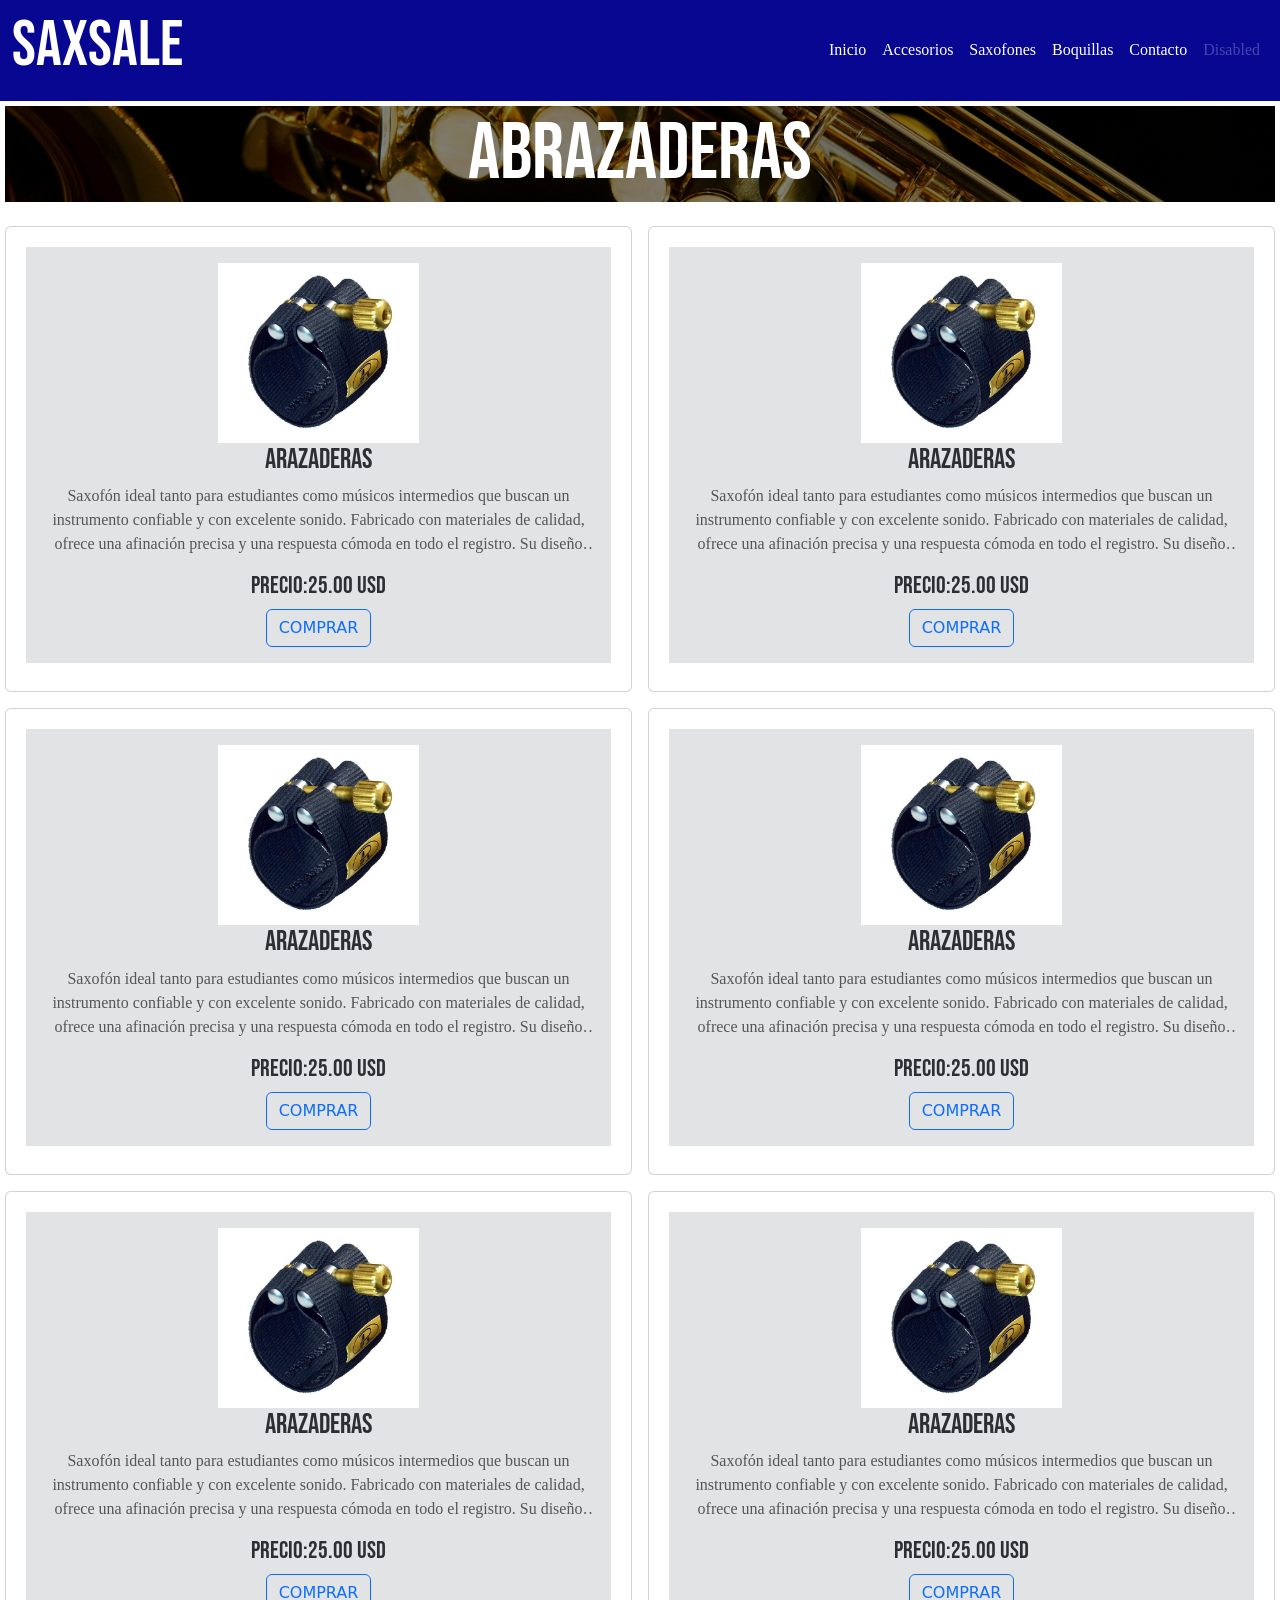
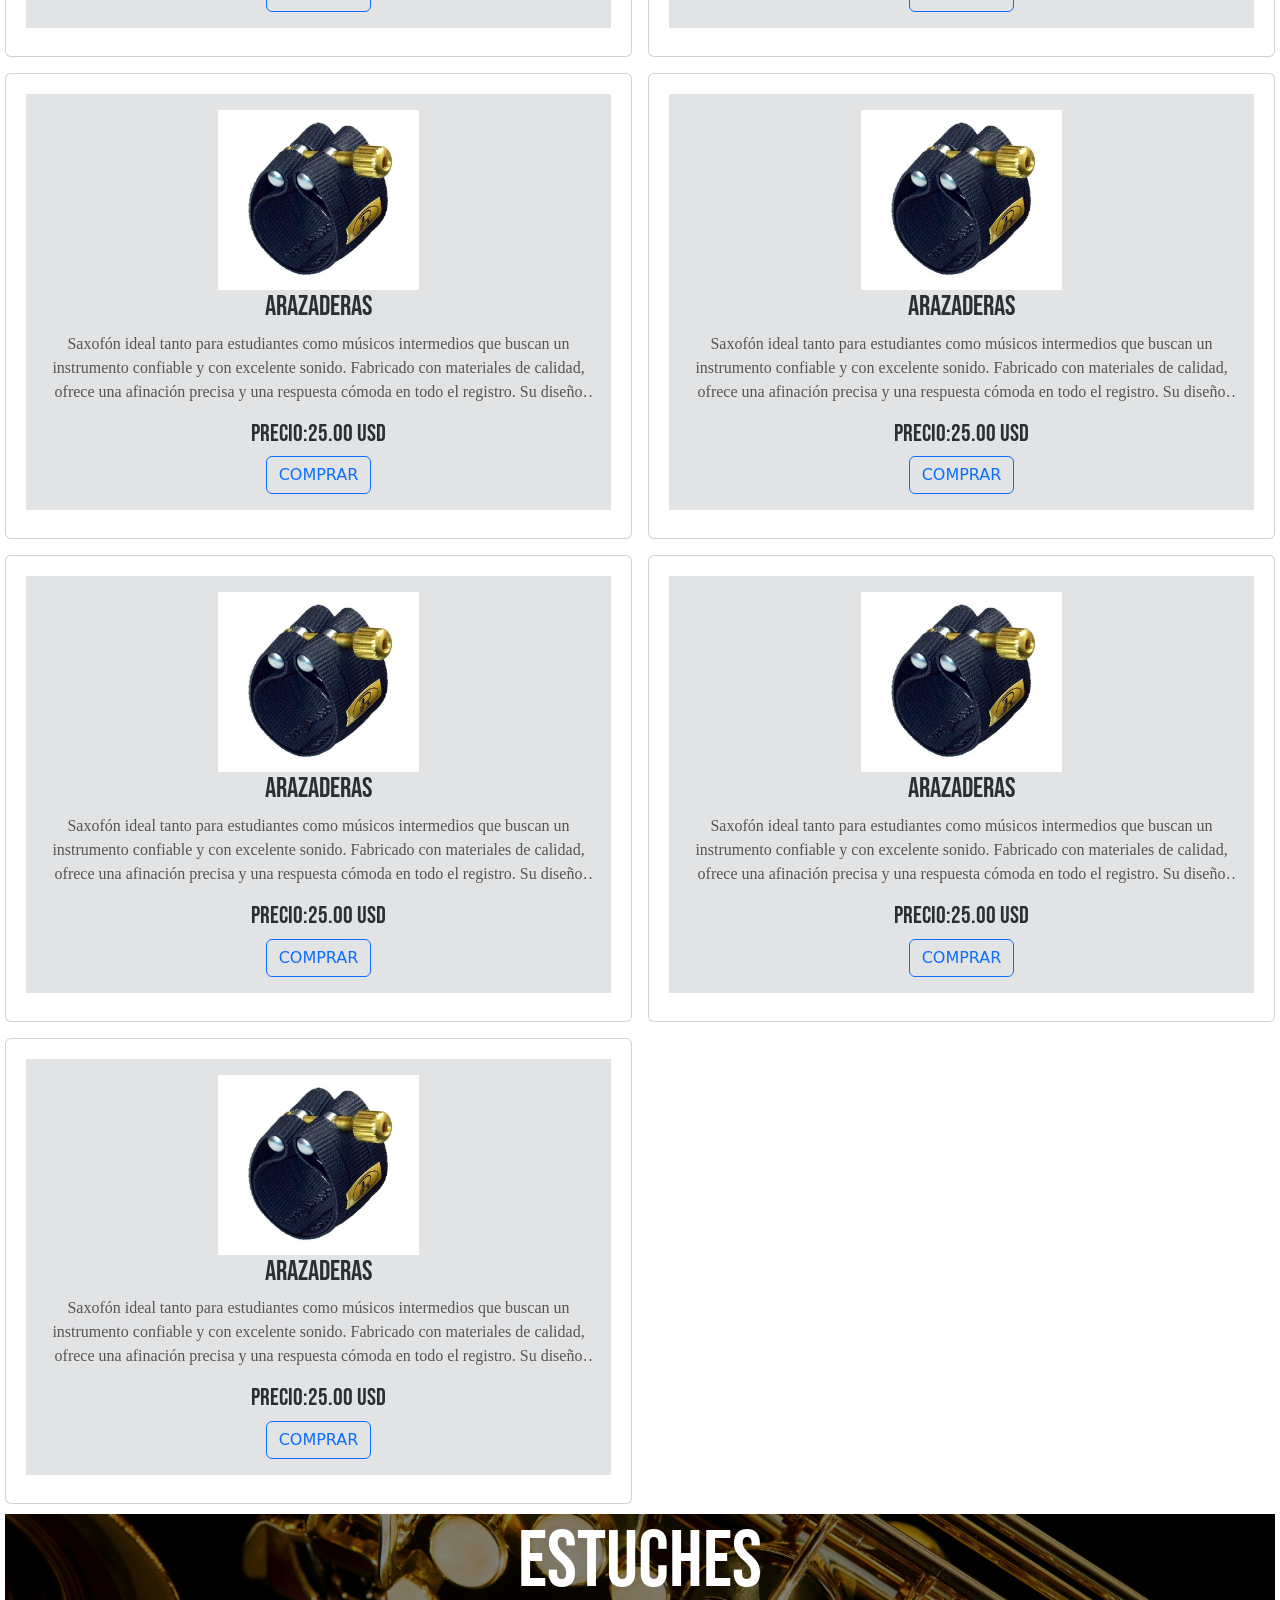
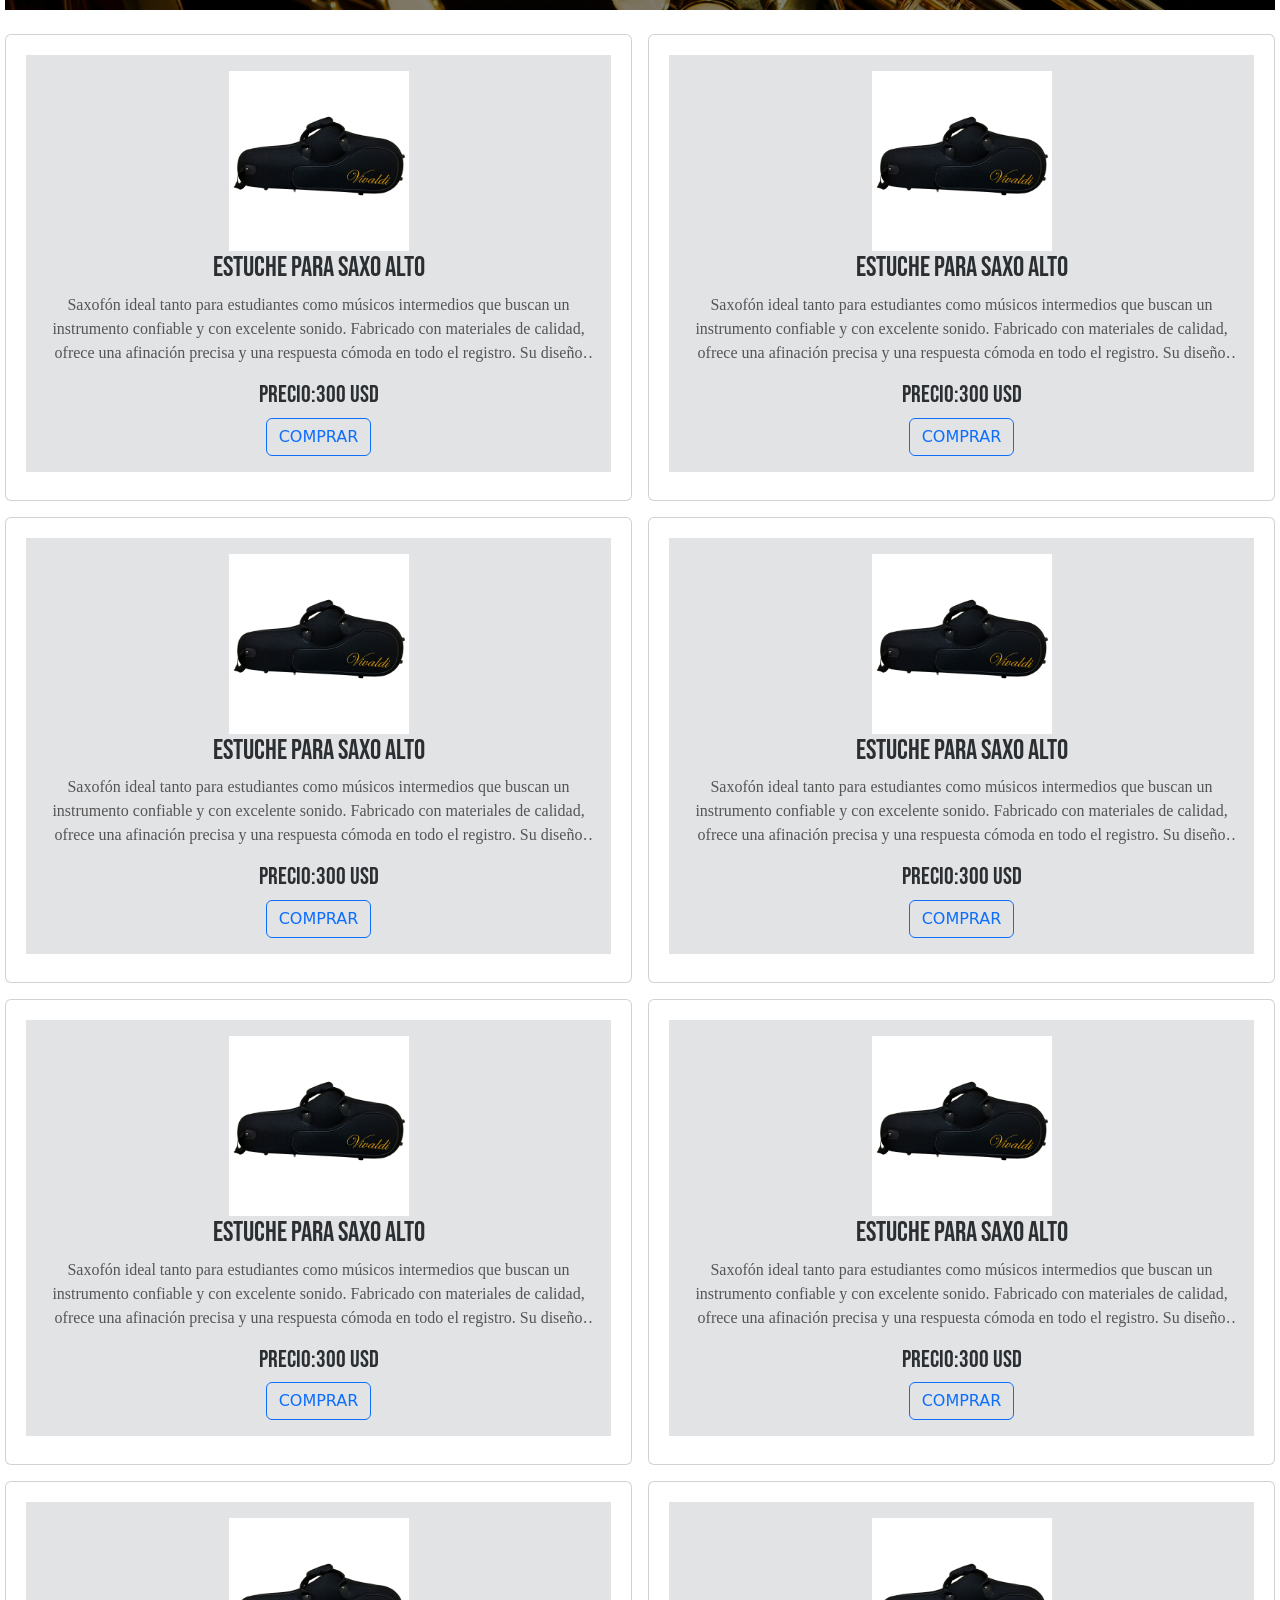
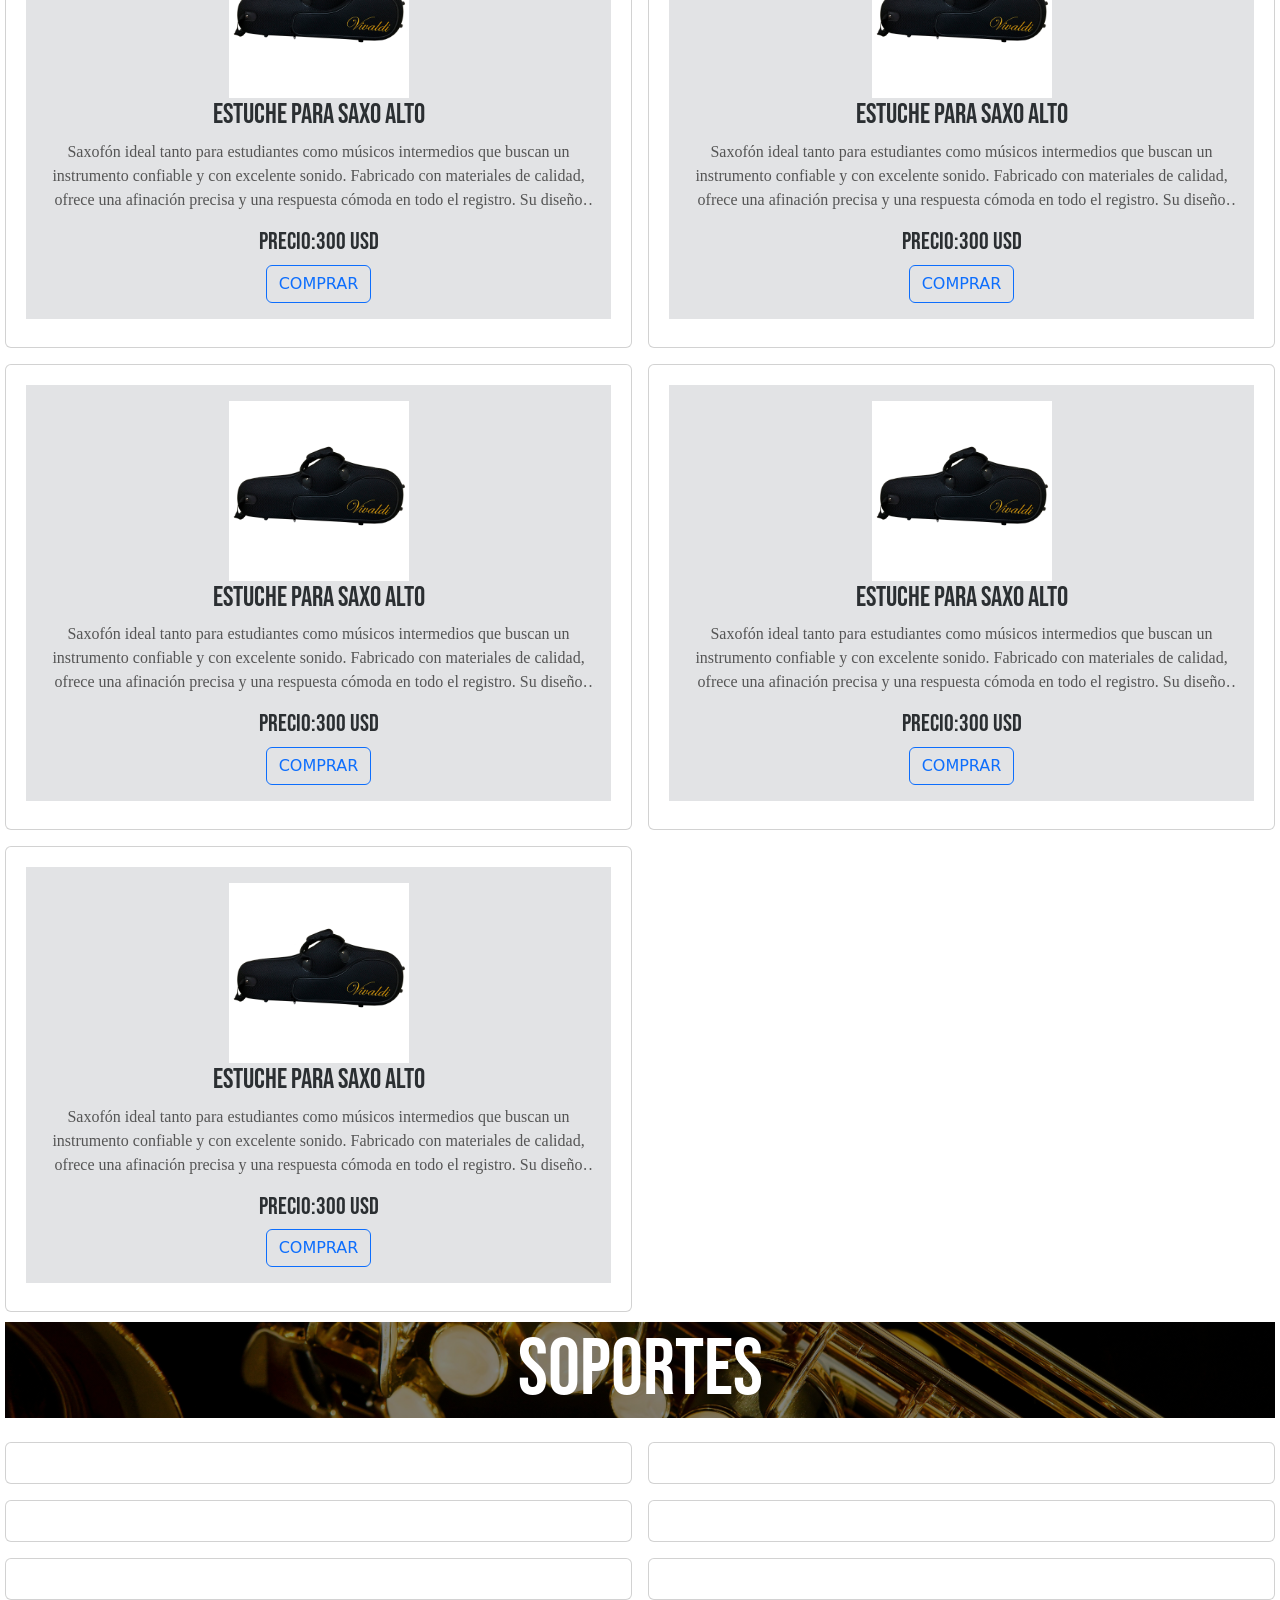
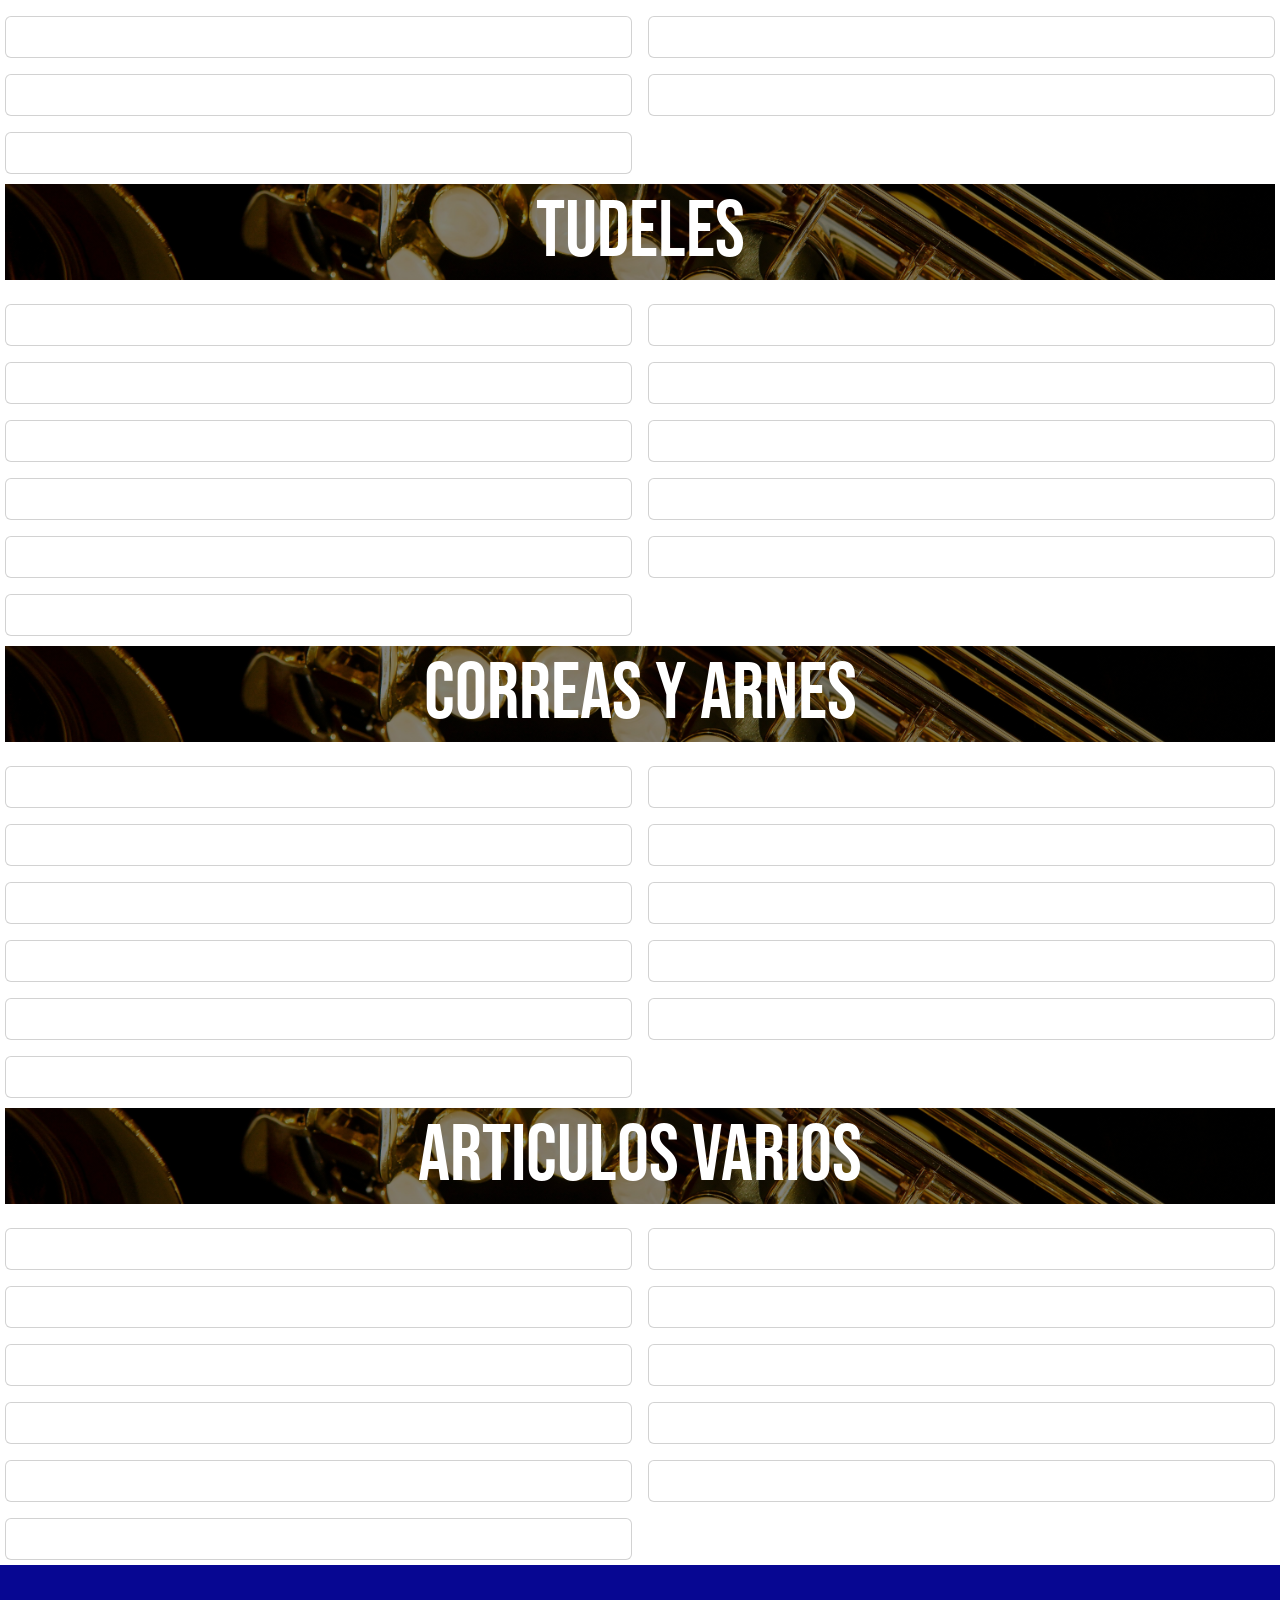
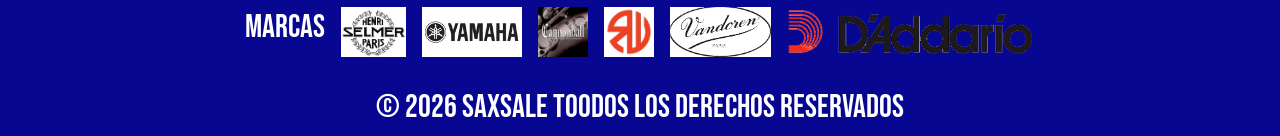
==== pages/accesorios.html @ d2db9212 "first commit of the project" ====
<!DOCTYPE html>
<html lang="es">
<head>
    <meta charset="UTF-8">
    <meta name="viewport" content="width=device-width, initial-scale=1.0">
    <link href="https://cdn.jsdelivr.net/npm/bootstrap@5.3.8/dist/css/bootstrap.min.css" rel="stylesheet" integrity="sha384-sRIl4kxILFvY47J16cr9ZwB07vP4J8+LH7qKQnuqkuIAvNWLzeN8tE5YBujZqJLB" crossorigin="anonymous">
    <link rel="stylesheet" href="../styles/style.css">
    <link rel="preconnect" href="https://fonts.googleapis.com">
    <link rel="preconnect" href="https://fonts.gstatic.com" crossorigin>
    <link href="https://fonts.googleapis.com/css2?family=Bebas+Neue&display=swap" rel="stylesheet">
    <title>SaxSale-accesorios</title>

</head>
<body>
    <header>
<nav class="navbar navbar-expand-lg navbar-dark">
  <div class="container-fluid">
     <a href="../index.html">
   <h1>SaxSale</h1>
  </a>
    
    <button class="navbar-toggler" type="button" data-bs-toggle="collapse" data-bs-target="#navbarNav" aria-controls="navbarNav" aria-expanded="false" aria-label="Toggle navigation">
      <span class="navbar-toggler-icon"></span>
    </button>
    <div class="collapse navbar-collapse" id="navbarNav">
      <ul class="navbar-nav ms-auto">
        <li class="nav-item">
          <a class="nav-link active" aria-current="page" href="../index.html">Inicio</a>
        </li>
        <li class="nav-item">
          <a class="nav-link" href="./accesorios.html">Accesorios</a>
        </li>
        <li class="nav-item">
          <a class="nav-link" href="./saxofones.html">Saxofones</a>
        </li>
        <li class="nav-item">
          <a class="nav-link" href="./mouthpiece.html">Boquillas</a>
        </li>
          <li class="nav-item">
          <a class="nav-link" href="./contacto.html">Contacto</a>
        </li>
        <li class="nav-item">
          <a class="nav-link disabled" aria-disabled="true">Disabled</a>
        </li>
      </ul>
    </div>
  </div>
</nav>
    </header>
    <main>
<section class="contenedor">
            <h2>ABRAZADERAS</h2>
            
            <article class="card">
               <div class="p-3 mb-2 bg-secondary-subtle text-secondary-emphasis">
              <img class="img-boquilla" src="../assets/novedades/rovner-mk3-saxophone-ligature-676656.webp" alt="abrazaderas">
              <h3>Arazaderas</h3>
              
              <p class="descripcion">Saxofón ideal tanto para estudiantes como músicos intermedios que buscan un instrumento confiable y con excelente sonido. Fabricado con materiales de calidad, ofrece una afinación precisa y una respuesta cómoda en todo el registro.

Su diseño ergonómico facilita la ejecución, permitiendo largas sesiones de práctica sin incomodidad. Incluye estuche protector para su transporte y cuidado.

Perfecto para estudiar, tocar en banda o comenzar a desarrollar tu sonido con un instrumento versátil y duradero. </p>
              <h4>PRECIO:25.00 USD</h4>
              <button type="button" class="btn btn-outline-primary">COMPRAR</button>
             </div>
            </article>
            <article class="card">
              <div class="p-3 mb-2 bg-secondary-subtle text-secondary-emphasis">
              <img class="img-boquilla" src="../assets/novedades/rovner-mk3-saxophone-ligature-676656.webp" alt="abrazaderas">
              <h3>Arazaderas</h3>
              
              <p class="descripcion">Saxofón ideal tanto para estudiantes como músicos intermedios que buscan un instrumento confiable y con excelente sonido. Fabricado con materiales de calidad, ofrece una afinación precisa y una respuesta cómoda en todo el registro.

Su diseño ergonómico facilita la ejecución, permitiendo largas sesiones de práctica sin incomodidad. Incluye estuche protector para su transporte y cuidado.

Perfecto para estudiar, tocar en banda o comenzar a desarrollar tu sonido con un instrumento versátil y duradero. </p>
              <h4>PRECIO:25.00 USD</h4>
              <button type="button" class="btn btn-outline-primary">COMPRAR</button>
             </div>
            </article>
            <article class="card">
              <div class="p-3 mb-2 bg-secondary-subtle text-secondary-emphasis">
              <img class="img-boquilla" src="../assets/novedades/rovner-mk3-saxophone-ligature-676656.webp" alt="abrazaderas">
              <h3>Arazaderas</h3>
              
              <p class="descripcion">Saxofón ideal tanto para estudiantes como músicos intermedios que buscan un instrumento confiable y con excelente sonido. Fabricado con materiales de calidad, ofrece una afinación precisa y una respuesta cómoda en todo el registro.

Su diseño ergonómico facilita la ejecución, permitiendo largas sesiones de práctica sin incomodidad. Incluye estuche protector para su transporte y cuidado.

Perfecto para estudiar, tocar en banda o comenzar a desarrollar tu sonido con un instrumento versátil y duradero. </p>
              <h4>PRECIO:25.00 USD</h4>
              <button type="button" class="btn btn-outline-primary">COMPRAR</button>
             </div>
            </article>
            <article class="card">
              <div class="p-3 mb-2 bg-secondary-subtle text-secondary-emphasis">
              <img class="img-boquilla" src="../assets/novedades/rovner-mk3-saxophone-ligature-676656.webp" alt="abrazaderas">
              <h3>Arazaderas</h3>
              
              <p class="descripcion">Saxofón ideal tanto para estudiantes como músicos intermedios que buscan un instrumento confiable y con excelente sonido. Fabricado con materiales de calidad, ofrece una afinación precisa y una respuesta cómoda en todo el registro.

Su diseño ergonómico facilita la ejecución, permitiendo largas sesiones de práctica sin incomodidad. Incluye estuche protector para su transporte y cuidado.

Perfecto para estudiar, tocar en banda o comenzar a desarrollar tu sonido con un instrumento versátil y duradero. </p>
              <h4>PRECIO:25.00 USD</h4>
              <button type="button" class="btn btn-outline-primary">COMPRAR</button>
             </div>
            </article>
            <article class="card">
              <div class="p-3 mb-2 bg-secondary-subtle text-secondary-emphasis">
              <img class="img-boquilla" src="../assets/novedades/rovner-mk3-saxophone-ligature-676656.webp" alt="abrazaderas">
              <h3>Arazaderas</h3>
              
              <p class="descripcion">Saxofón ideal tanto para estudiantes como músicos intermedios que buscan un instrumento confiable y con excelente sonido. Fabricado con materiales de calidad, ofrece una afinación precisa y una respuesta cómoda en todo el registro.

Su diseño ergonómico facilita la ejecución, permitiendo largas sesiones de práctica sin incomodidad. Incluye estuche protector para su transporte y cuidado.

Perfecto para estudiar, tocar en banda o comenzar a desarrollar tu sonido con un instrumento versátil y duradero. </p>
              <h4>PRECIO:25.00 USD</h4>
              <button type="button" class="btn btn-outline-primary">COMPRAR</button>
             </div>
            </article>
            <article class="card">
              <div class="p-3 mb-2 bg-secondary-subtle text-secondary-emphasis">
              <img class="img-boquilla" src="../assets/novedades/rovner-mk3-saxophone-ligature-676656.webp" alt="abrazaderas">
              <h3>Arazaderas</h3>
              
              <p class="descripcion">Saxofón ideal tanto para estudiantes como músicos intermedios que buscan un instrumento confiable y con excelente sonido. Fabricado con materiales de calidad, ofrece una afinación precisa y una respuesta cómoda en todo el registro.

Su diseño ergonómico facilita la ejecución, permitiendo largas sesiones de práctica sin incomodidad. Incluye estuche protector para su transporte y cuidado.

Perfecto para estudiar, tocar en banda o comenzar a desarrollar tu sonido con un instrumento versátil y duradero. </p>
              <h4>PRECIO:25.00 USD</h4>
              <button type="button" class="btn btn-outline-primary">COMPRAR</button>
             </div>
            </article>
            <article class="card">
              <div class="p-3 mb-2 bg-secondary-subtle text-secondary-emphasis">
              <img class="img-boquilla" src="../assets/novedades/rovner-mk3-saxophone-ligature-676656.webp" alt="abrazaderas">
              <h3>Arazaderas</h3>
              
              <p class="descripcion">Saxofón ideal tanto para estudiantes como músicos intermedios que buscan un instrumento confiable y con excelente sonido. Fabricado con materiales de calidad, ofrece una afinación precisa y una respuesta cómoda en todo el registro.

Su diseño ergonómico facilita la ejecución, permitiendo largas sesiones de práctica sin incomodidad. Incluye estuche protector para su transporte y cuidado.

Perfecto para estudiar, tocar en banda o comenzar a desarrollar tu sonido con un instrumento versátil y duradero. </p>
              <h4>PRECIO:25.00 USD</h4>
              <button type="button" class="btn btn-outline-primary">COMPRAR</button>
             </div>
            </article>
            <article class="card">
              <div class="p-3 mb-2 bg-secondary-subtle text-secondary-emphasis">
              <img class="img-boquilla" src="../assets/novedades/rovner-mk3-saxophone-ligature-676656.webp" alt="abrazaderas">
              <h3>Arazaderas</h3>
              
              <p class="descripcion">Saxofón ideal tanto para estudiantes como músicos intermedios que buscan un instrumento confiable y con excelente sonido. Fabricado con materiales de calidad, ofrece una afinación precisa y una respuesta cómoda en todo el registro.

Su diseño ergonómico facilita la ejecución, permitiendo largas sesiones de práctica sin incomodidad. Incluye estuche protector para su transporte y cuidado.

Perfecto para estudiar, tocar en banda o comenzar a desarrollar tu sonido con un instrumento versátil y duradero. </p>
              <h4>PRECIO:25.00 USD</h4>
              <button type="button" class="btn btn-outline-primary">COMPRAR</button>
             </div>
            </article>
            <article class="card">
              <div class="p-3 mb-2 bg-secondary-subtle text-secondary-emphasis">
              <img class="img-boquilla" src="../assets/novedades/rovner-mk3-saxophone-ligature-676656.webp" alt="abrazaderas">
              <h3>Arazaderas</h3>
              
              <p class="descripcion">Saxofón ideal tanto para estudiantes como músicos intermedios que buscan un instrumento confiable y con excelente sonido. Fabricado con materiales de calidad, ofrece una afinación precisa y una respuesta cómoda en todo el registro.

Su diseño ergonómico facilita la ejecución, permitiendo largas sesiones de práctica sin incomodidad. Incluye estuche protector para su transporte y cuidado.

Perfecto para estudiar, tocar en banda o comenzar a desarrollar tu sonido con un instrumento versátil y duradero. </p>
              <h4>PRECIO:25.00 USD</h4>
              <button type="button" class="btn btn-outline-primary">COMPRAR</button>
             </div>
            </article>
            <article class="card">
              <div class="p-3 mb-2 bg-secondary-subtle text-secondary-emphasis">
              <img class="img-boquilla" src="../assets/novedades/rovner-mk3-saxophone-ligature-676656.webp" alt="abrazaderas">
              <h3>Arazaderas</h3>
              
              <p class="descripcion">Saxofón ideal tanto para estudiantes como músicos intermedios que buscan un instrumento confiable y con excelente sonido. Fabricado con materiales de calidad, ofrece una afinación precisa y una respuesta cómoda en todo el registro.

Su diseño ergonómico facilita la ejecución, permitiendo largas sesiones de práctica sin incomodidad. Incluye estuche protector para su transporte y cuidado.

Perfecto para estudiar, tocar en banda o comenzar a desarrollar tu sonido con un instrumento versátil y duradero. </p>
              <h4>PRECIO:25.00 USD</h4>
              <button type="button" class="btn btn-outline-primary">COMPRAR</button>
             </div>
            </article>
            <article class="card">
              <div class="p-3 mb-2 bg-secondary-subtle text-secondary-emphasis">
              <img class="img-boquilla" src="../assets/novedades/rovner-mk3-saxophone-ligature-676656.webp" alt="abrazaderas">
              <h3>Arazaderas</h3>
              
              <p class="descripcion">Saxofón ideal tanto para estudiantes como músicos intermedios que buscan un instrumento confiable y con excelente sonido. Fabricado con materiales de calidad, ofrece una afinación precisa y una respuesta cómoda en todo el registro.

Su diseño ergonómico facilita la ejecución, permitiendo largas sesiones de práctica sin incomodidad. Incluye estuche protector para su transporte y cuidado.

Perfecto para estudiar, tocar en banda o comenzar a desarrollar tu sonido con un instrumento versátil y duradero. </p>
              <h4>PRECIO:25.00 USD</h4>
              <button type="button" class="btn btn-outline-primary">COMPRAR</button>
             </div>
            </article>
         </section>
 <section class="contenedor">
            <h2>ESTUCHES</h2>
            
            <article class="card">
              <div class="p-3 mb-2 bg-secondary-subtle text-secondary-emphasis">
              <img class="img-boquilla" src="../assets/novedades/YWSG-15-A.jpg" alt="estuches">
              <h3>Estuche para saxo Alto</h3>
              
              <p class="descripcion">Saxofón ideal tanto para estudiantes como músicos intermedios que buscan un instrumento confiable y con excelente sonido. Fabricado con materiales de calidad, ofrece una afinación precisa y una respuesta cómoda en todo el registro.

Su diseño ergonómico facilita la ejecución, permitiendo largas sesiones de práctica sin incomodidad. Incluye estuche protector para su transporte y cuidado.

Perfecto para estudiar, tocar en banda o comenzar a desarrollar tu sonido con un instrumento versátil y duradero. </p>
              <h4>PRECIO:300 USD</h4>
              <button type="button" class="btn btn-outline-primary">COMPRAR</button>
             </div>
            </article>
            <article class="card">
              <div class="p-3 mb-2 bg-secondary-subtle text-secondary-emphasis">
              <img class="img-boquilla" src="../assets/novedades/YWSG-15-A.jpg" alt="estuches">
              <h3>Estuche para saxo Alto</h3>
              
              <p class="descripcion">Saxofón ideal tanto para estudiantes como músicos intermedios que buscan un instrumento confiable y con excelente sonido. Fabricado con materiales de calidad, ofrece una afinación precisa y una respuesta cómoda en todo el registro.

Su diseño ergonómico facilita la ejecución, permitiendo largas sesiones de práctica sin incomodidad. Incluye estuche protector para su transporte y cuidado.

Perfecto para estudiar, tocar en banda o comenzar a desarrollar tu sonido con un instrumento versátil y duradero. </p>
              <h4>PRECIO:300 USD</h4>
              <button type="button" class="btn btn-outline-primary">COMPRAR</button>
             </div>
            </article>
            <article class="card">
              <div class="p-3 mb-2 bg-secondary-subtle text-secondary-emphasis">
              <img class="img-boquilla" src="../assets/novedades/YWSG-15-A.jpg" alt="estuches">
              <h3>Estuche para saxo Alto</h3>
              
              <p class="descripcion">Saxofón ideal tanto para estudiantes como músicos intermedios que buscan un instrumento confiable y con excelente sonido. Fabricado con materiales de calidad, ofrece una afinación precisa y una respuesta cómoda en todo el registro.

Su diseño ergonómico facilita la ejecución, permitiendo largas sesiones de práctica sin incomodidad. Incluye estuche protector para su transporte y cuidado.

Perfecto para estudiar, tocar en banda o comenzar a desarrollar tu sonido con un instrumento versátil y duradero. </p>
              <h4>PRECIO:300 USD</h4>
              <button type="button" class="btn btn-outline-primary">COMPRAR</button>
             </div>
            </article>
            <article class="card">
              <div class="p-3 mb-2 bg-secondary-subtle text-secondary-emphasis">
              <img class="img-boquilla" src="../assets/novedades/YWSG-15-A.jpg" alt="estuches">
              <h3>Estuche para saxo Alto</h3>
              
              <p class="descripcion">Saxofón ideal tanto para estudiantes como músicos intermedios que buscan un instrumento confiable y con excelente sonido. Fabricado con materiales de calidad, ofrece una afinación precisa y una respuesta cómoda en todo el registro.

Su diseño ergonómico facilita la ejecución, permitiendo largas sesiones de práctica sin incomodidad. Incluye estuche protector para su transporte y cuidado.

Perfecto para estudiar, tocar en banda o comenzar a desarrollar tu sonido con un instrumento versátil y duradero. </p>
              <h4>PRECIO:300 USD</h4>
              <button type="button" class="btn btn-outline-primary">COMPRAR</button>
             </div>
            </article>
            <article class="card">
              <div class="p-3 mb-2 bg-secondary-subtle text-secondary-emphasis">
              <img class="img-boquilla" src="../assets/novedades/YWSG-15-A.jpg" alt="estuches">
              <h3>Estuche para saxo Alto</h3>
              
              <p class="descripcion">Saxofón ideal tanto para estudiantes como músicos intermedios que buscan un instrumento confiable y con excelente sonido. Fabricado con materiales de calidad, ofrece una afinación precisa y una respuesta cómoda en todo el registro.

Su diseño ergonómico facilita la ejecución, permitiendo largas sesiones de práctica sin incomodidad. Incluye estuche protector para su transporte y cuidado.

Perfecto para estudiar, tocar en banda o comenzar a desarrollar tu sonido con un instrumento versátil y duradero. </p>
              <h4>PRECIO:300 USD</h4>
              <button type="button" class="btn btn-outline-primary">COMPRAR</button>
             </div>
            </article>
            <article class="card">
              <div class="p-3 mb-2 bg-secondary-subtle text-secondary-emphasis">
              <img class="img-boquilla" src="../assets/novedades/YWSG-15-A.jpg" alt="estuches">
              <h3>Estuche para saxo Alto</h3>
              
              <p class="descripcion">Saxofón ideal tanto para estudiantes como músicos intermedios que buscan un instrumento confiable y con excelente sonido. Fabricado con materiales de calidad, ofrece una afinación precisa y una respuesta cómoda en todo el registro.

Su diseño ergonómico facilita la ejecución, permitiendo largas sesiones de práctica sin incomodidad. Incluye estuche protector para su transporte y cuidado.

Perfecto para estudiar, tocar en banda o comenzar a desarrollar tu sonido con un instrumento versátil y duradero. </p>
              <h4>PRECIO:300 USD</h4>
              <button type="button" class="btn btn-outline-primary">COMPRAR</button>
             </div>
            </article>
            <article class="card">
              <div class="p-3 mb-2 bg-secondary-subtle text-secondary-emphasis">
              <img class="img-boquilla" src="../assets/novedades/YWSG-15-A.jpg" alt="estuches">
              <h3>Estuche para saxo Alto</h3>
              
              <p class="descripcion">Saxofón ideal tanto para estudiantes como músicos intermedios que buscan un instrumento confiable y con excelente sonido. Fabricado con materiales de calidad, ofrece una afinación precisa y una respuesta cómoda en todo el registro.

Su diseño ergonómico facilita la ejecución, permitiendo largas sesiones de práctica sin incomodidad. Incluye estuche protector para su transporte y cuidado.

Perfecto para estudiar, tocar en banda o comenzar a desarrollar tu sonido con un instrumento versátil y duradero. </p>
              <h4>PRECIO:300 USD</h4>
              <button type="button" class="btn btn-outline-primary">COMPRAR</button>
             </div>
            </article>
            <article class="card">
              <div class="p-3 mb-2 bg-secondary-subtle text-secondary-emphasis">
              <img class="img-boquilla" src="../assets/novedades/YWSG-15-A.jpg" alt="estuches">
              <h3>Estuche para saxo Alto</h3>
              
              <p class="descripcion">Saxofón ideal tanto para estudiantes como músicos intermedios que buscan un instrumento confiable y con excelente sonido. Fabricado con materiales de calidad, ofrece una afinación precisa y una respuesta cómoda en todo el registro.

Su diseño ergonómico facilita la ejecución, permitiendo largas sesiones de práctica sin incomodidad. Incluye estuche protector para su transporte y cuidado.

Perfecto para estudiar, tocar en banda o comenzar a desarrollar tu sonido con un instrumento versátil y duradero. </p>
              <h4>PRECIO:300 USD</h4>
              <button type="button" class="btn btn-outline-primary">COMPRAR</button>
             </div>
            </article>
            <article class="card">
              <div class="p-3 mb-2 bg-secondary-subtle text-secondary-emphasis">
              <img class="img-boquilla" src="../assets/novedades/YWSG-15-A.jpg" alt="estuches">
              <h3>Estuche para saxo Alto</h3>
              
              <p class="descripcion">Saxofón ideal tanto para estudiantes como músicos intermedios que buscan un instrumento confiable y con excelente sonido. Fabricado con materiales de calidad, ofrece una afinación precisa y una respuesta cómoda en todo el registro.

Su diseño ergonómico facilita la ejecución, permitiendo largas sesiones de práctica sin incomodidad. Incluye estuche protector para su transporte y cuidado.

Perfecto para estudiar, tocar en banda o comenzar a desarrollar tu sonido con un instrumento versátil y duradero. </p>
              <h4>PRECIO:300 USD</h4>
              <button type="button" class="btn btn-outline-primary">COMPRAR</button>
             </div>
            </article>
            <article class="card">
              <div class="p-3 mb-2 bg-secondary-subtle text-secondary-emphasis">
              <img class="img-boquilla" src="../assets/novedades/YWSG-15-A.jpg" alt="estuches">
              <h3>Estuche para saxo Alto</h3>
              
              <p class="descripcion">Saxofón ideal tanto para estudiantes como músicos intermedios que buscan un instrumento confiable y con excelente sonido. Fabricado con materiales de calidad, ofrece una afinación precisa y una respuesta cómoda en todo el registro.

Su diseño ergonómico facilita la ejecución, permitiendo largas sesiones de práctica sin incomodidad. Incluye estuche protector para su transporte y cuidado.

Perfecto para estudiar, tocar en banda o comenzar a desarrollar tu sonido con un instrumento versátil y duradero. </p>
              <h4>PRECIO:300 USD</h4>
              <button type="button" class="btn btn-outline-primary">COMPRAR</button>
             </div>
            </article>
            <article class="card">
              <div class="p-3 mb-2 bg-secondary-subtle text-secondary-emphasis">
              <img class="img-boquilla" src="../assets/novedades/YWSG-15-A.jpg" alt="estuches">
              <h3>Estuche para saxo Alto</h3>
              
              <p class="descripcion">Saxofón ideal tanto para estudiantes como músicos intermedios que buscan un instrumento confiable y con excelente sonido. Fabricado con materiales de calidad, ofrece una afinación precisa y una respuesta cómoda en todo el registro.

Su diseño ergonómico facilita la ejecución, permitiendo largas sesiones de práctica sin incomodidad. Incluye estuche protector para su transporte y cuidado.

Perfecto para estudiar, tocar en banda o comenzar a desarrollar tu sonido con un instrumento versátil y duradero. </p>
              <h4>PRECIO:300 USD</h4>
              <button type="button" class="btn btn-outline-primary">COMPRAR</button>
             </div>
            </article>
         </section>
 <section class="contenedor">
            <h2>SOPORTES</h2>
            
            <article class="card"></article>
            <article class="card"></article>
            <article class="card"></article>
            <article class="card"></article>
            <article class="card"></article>
            <article class="card"></article>
            <article class="card"></article>
            <article class="card"></article>
            <article class="card"></article>
            <article class="card"></article>
            <article class="card"></article>
         </section>
 <section class="contenedor">
            <h2>TUDELES</h2>
            
            <article class="card"></article>
            <article class="card"></article>
            <article class="card"></article>
            <article class="card"></article>
            <article class="card"></article>
            <article class="card"></article>
            <article class="card"></article>
            <article class="card"></article>
            <article class="card"></article>
            <article class="card"></article>
            <article class="card"></article>
         </section>

         <section class="contenedor">
            <h2>CORREAS Y ARNES</h2>
            
            <article class="card"></article>
            <article class="card"></article>
            <article class="card"></article>
            <article class="card"></article>
            <article class="card"></article>
            <article class="card"></article>
            <article class="card"></article>
            <article class="card"></article>
            <article class="card"></article>
            <article class="card"></article>
            <article class="card"></article>
         </section>
 <section class="contenedor">
            <h2>ARTICULOS VARIOS</h2>
            
            <article class="card"></article>
            <article class="card"></article>
            <article class="card"></article>
            <article class="card"></article>
            <article class="card"></article>
            <article class="card"></article>
            <article class="card"></article>
            <article class="card"></article>
            <article class="card"></article>
            <article class="card"></article>
            <article class="card"></article>
         </section>

    </main>

    </main>
    <footer>
<section class="footer-contenedor">
        <article class="footer-box1">


        </article>

        <article class="footer-box2">
             
          <h3 class="h3box2">MARCAS</h3>
          
          <a href="https://www.selmer.fr/en-int?srsltid=AfmBOoqi-JA-q6rCx8idVDb9hDLaTuvVUkTGpqAUxAEVh1ph9ByTGLUH" target="_blank">
          <img class="logo-footer" src="../assets/logos/selmer.png" alt="logoselmer">
           </a>
          
          
           <a href="https://usa.yamaha.com/products/musical_instruments/winds/saxophones/index.html" target="_blank">
            <img class="logo-footer" src="../assets/logos/yamaha.png" alt="logoyamaha">
           </a>
           
          
           <a href="https://www.cannonballmusic.com/" target="_blank">
            <img class="logo-footer" src="../assets/logos/cannonball.png" alt="logocannonball" >
           </a>
         
          
           <a href="https://www.robertoswinds.com/" target="_blank">
            <img class="logo-footer" src="../assets/novedades/robertowinds.jpg" alt="rebertoswinds">
           </a>
          
           <a href="https://vandoren.fr/en/" target="_blank">
            <img class="logo-footer" src="../assets/logos/vandoren_logo.png" alt="vandoren">
           </a>

           <a href="https://www.daddario.com/pages/reed-finder?srsltid=AfmBOorgQt2jpcoSlpP6i1HIFW__5xvOtOLx_O5818FOH4TEsza6n8jU" target="_blank">
            <img class="logo-footer" src="../assets/logos/Daddario_logo.png" alt="daddario">
           </a>
        </article>

        <article class="footer-box3">
          <h2 class="footer-h2-b3">© 2026 SaxSale toodos los derechos reservados</h2>
        </article>
       
      </section>
    </footer>
    <script src="https://cdn.jsdelivr.net/npm/bootstrap@5.3.8/dist/js/bootstrap.bundle.min.js" integrity="sha384-FKyoEForCGlyvwx9Hj09JcYn3nv7wiPVlz7YYwJrWVcXK/BmnVDxM+D2scQbITxI" crossorigin="anonymous"></script>
</body>
</html>
---- styles/style.css ----
/*header*/
.navbar h1{font-family: "Bebas Neue", sans-serif ;
font-size: 4rem;
color: white;}
.navbar{
    background-color: rgb(7, 7, 146);
    
}
.navbar a{
    text-decoration: none;
}
  
.navbar .nav-link {
    font-size: 1rem;
}

.nav-link{
color: white;
}

/*main-idex*/
.novedades{
    display: grid;
    grid-template-columns: repeat(3, 1fr);
    grid-auto-rows: auto;
    padding: 5px;
    gap: 0.5rem;
}


.caja1-novedades{
  grid-column: 1/2;
  display: flex;
  flex-direction: column;
  align-items: center;
  justify-content: center;
  padding:30px ;
  gap: 1rem;
  background-color:rgb(7, 7, 146) ;
}
.caja1-novedades img{
  width: 100%;
  height: auto;
}
.caja1-novedades-baritonos{
    font-size: 2rem;
    color: white;
}
   

.caja2-novedades{
   grid-column: 2/3;
   
   display: flex;
   flex-direction: column;
   justify-content: center;
   text-align: center;
   background-color: rgb(7, 7, 146) ;
   padding: 20px;
}

.caja3-novedades{
   grid-column:3/4;
    display: flex;
   flex-direction: column;
   justify-content: center;
   text-align: center;
   background-color:rgb(7, 7, 146)  ;
   padding: 20px;
}
.caja3-novedades img{
     width: 100%;
     height: 180px;
     object-fit: contain;
}


  


.noticias{
    display: grid;
    grid-template-columns: repeat(3, 1fr);
    grid-auto-rows: auto;
    padding: 5px;
    gap: 1rem;
}


   .caja1-noticias{
    display: flex;
    flex-direction: column;
    justify-content: flex-end;
    gap: 1rem;
    background-image: linear-gradient(rgba(0,0,0,0.5), rgba(0,0,0,0.5)), url(../assets/novedades/2025-03-30_templeu_jalc_lawrencesumulong_0142.jpg);
    grid-column: 1/4;
    background-size: cover;
    background-repeat: no-repeat;
    background-position: bottom;
    padding: 40px;
   }
  .caja1-noticias h3{
    color: white;
    font-size: 3rem;
  } 
  .caja1-noticias p{
    color: white;
    font-size: 2rem;
  }

  .caja2-noticias{
  grid-column: 1/2;
   display: flex;
   justify-content: center;
   align-items: center;
   background-color: rgb(7, 7, 146) ;
   }
   .caja3-noticias{
    grid-column: 2/3;
    display: flex;
    justify-content: center;
    background-color: rgb(7, 7, 146) ;
   }

   .caja4-noticias{
    grid-column: 3/4;
    display: flex;
    justify-content: center;
    
    background-color:  rgb(7, 7, 146);
   }
   .caja5-noticias{
    grid-column:1/3;
    display: flex;
    justify-content: center;
    align-items: center;
    
   }
   .caja5-noticias img{
    width: 100%;
    height: 80px;
    object-fit: contain;
}


   .caja6-noticias{
    grid-column: 3/4;
    display: flex;
    justify-content: center;
    align-items: center;
    
   }


   /*mouthpiece-saxofones-accesorios*/

   .contenedor{
   
    display: grid;
    grid-template-columns: repeat(2, 1fr);
    grid-auto-rows: auto;
    gap: 1rem;
    padding: 5px;
   }
   
    

   .card{
    text-align: center;
    display: flex;
    flex-direction: column;
    align-items:center;
    justify-content: flex-start;
    gap: 1rem;
    padding: 20px;
    height: 100%;
    width: 100%;
  
    
   

   }
.boton-comprar {
  margin-top: auto;
}
   .card img {
  width: 100%;
  height: 180px;
  object-fit: contain;
}

   .descripcion{
    
  font-size: 1rem;
  color: #555;

  display: -webkit-box;
  -webkit-line-clamp: 3; 
  -webkit-box-orient: vertical;
  overflow: hidden;
}
   

   /*formulario*/

  .formulario{
    display: grid;
    grid-template-columns: repeat(1, 1fr);
    gap: 1.5rem;
    
    padding: 15px;
    background-image: linear-gradient(rgba(0,0,0,0.5), rgba(0,0,0,0.5)), url(../assets/novedades/pexels-jean-paul-wright-39375669-7929649.jpg);
    background-repeat: no-repeat;
    background-size: cover;
    background-position: center;
    
  }

   .button-formulario{
    display: flex;
    justify-content: center;
    
   }
   .titulo-formulario{
    display: flex;
    justify-content: center;
    align-items: center;
    font-size: 3rem;
    color: white;
    background: none;

}

  .form-label{
    color: white;
  }

   /*footer*/

   .footer-contenedor{
    display: grid;
    grid-template-columns:1fr;
    grid-template-rows: auto;
    gap:2rem ;
    background-color: rgb(7, 7, 146);
   }

   .logo-footer{
    width:auto;
    height: 50px;
    object-fit: contain
   }

   .footer-box2{
   display: flex;
   align-items: center;
   justify-content: center;
   gap: 1rem;
   margin-top: 10px;
 
   }

   .footer-box3 {
    display: flex;
    justify-content: center;
    align-items: end;
   
  
   }
  
  .h3box2{
  
    font-size: 2rem;
    color: white;
  }
 
 .footer-h2-b3{
  font-size: 2rem;
  background-image: none;

}
  

  /*parrafos-titulos-general*/
  p{
    font-family: "Lora", serif;
}

a{
    font-family: "Lora", serif;

}
h2{ font-family: "Bebas Neue", sans-serif ;
  grid-column: 1/-1;
  display: flex;
  justify-content: center;
  align-items: center;
  color: white;
  background-image: linear-gradient(rgba(0,0,0,0.5), rgba(0,0,0,0.5)), url("../assets/novedades/pexels-caique-araujo-101156227-28653606.jpg");
  background-position: right;
  background-size: cover;
  background-repeat: no-repeat;
  font-size: 5rem;

}
 h3{font-family: "Bebas Neue", sans-serif ;

}
 h4{font-family: "Bebas Neue", sans-serif ;

}
.titulo-formulario{
    display: flex;
    justify-content: center;
    align-items: center;
    font-size: 3rem;
    color: white;
    background: none;

}





/*tablets*/

@media(min-width:768px) and (max-width:1024px){

.navbar h1{font-family: "Bebas Neue", sans-serif ;
font-size: 3rem;
color: white;}
 
h2{ font-family: "Bebas Neue", sans-serif ;
    grid-column: 1/-1;
    display: flex;
    justify-content: center;
    align-items: center;
   color: white;
   background-image: linear-gradient(rgba(0,0,0,0.5), rgba(0,0,0,0.5)), url("../assets/novedades/pexels-caique-araujo-101156227-28653606.jpg");
   background-position: right;
   background-size: cover;
   background-repeat: no-repeat;
   font-size: 3rem;}


.titulo-formulario{
    display: flex;
    justify-content: center;
    align-items: center;
    font-size: 3rem;
    color: white;
    background: none;

}

   
.novedades{
  display: grid;
  grid-template-columns: repeat(3, 1fr);
  grid-auto-rows: auto;
  padding: 5px;
}


.caja1-novedades{
  grid-column: 1/2;
  display: flex;
  flex-direction: column;
  align-items: center;
  justify-content: center;
  padding:20px ;
  gap: 1rem;
  background-color:rgb(7, 7, 146) ;
}
.caja1-novedades img{
  width: 100%;
  height: auto;
}
    

.caja2-novedades{
  grid-column: 2/3;
  display: flex;
  flex-direction: column;
  justify-content: center;
  text-align: center;
  background-color: rgb(7, 7, 146) ;
  padding: 10px;
}
.caja2-novedades img{
  width: 100%;
  height: 100px;
  object-fit: contain;
}

.caja3-novedades{
  grid-column:3/4 ;
  display: flex;
  flex-direction: column;
  justify-content: center;
  text-align: center;
  background-color:rgb(7, 7, 146)  ;
  padding: 20px;
}
.caja3-novedades img{
    width: 100%;
    height: 100px;
    object-fit: contain;
}


   
   .footer-contenedor{
    display: grid;
    grid-template-columns:1fr;
    grid-template-rows: auto; 
   
    gap:2rem ;
    background-color: rgb(7, 7, 146);
   }



   .logo-footer{
    width:auto;
    height: 25px;
    object-fit: contain
   }

   .footer-box2{
   display: flex;
   align-items: center;
   justify-content: center;
   gap: 1rem;
   
  
 
   }

   .footer-box3 {
    display: flex;
    justify-content: center;
    align-items: end;
    
   
  
   }

  .h3box2{
  
    font-size: 1.5rem;
    color: white;}

   .footer-h2-b3{
    font-size: 1.5rem;
    background-image: none;

}

}

/*mobile*/
@media(min-width:320px) and (max-width:480px){
.navbar h1{font-family: "Bebas Neue", sans-serif ;
font-size: 2rem;
color: white;}
 
h2{ font-family: "Bebas Neue", sans-serif ;
    grid-column: 1/-1;
    display: flex;
    justify-content: center;
    align-items: center;
   color: white;
   background-image: linear-gradient(rgba(0,0,0,0.5), rgba(0,0,0,0.5)), url("../assets/novedades/pexels-caique-araujo-101156227-28653606.jpg");
   background-position: right;
   background-size: cover;
   background-repeat: no-repeat;
   font-size: 2rem;}


.titulo-formulario{
    display: flex;
    justify-content: center;
    align-items: center;
    font-size: 2rem;
    color: white;
    background: none;

}

.novedades{
    display: grid;
    grid-template-columns: 1fr;
    grid-auto-rows: auto;
    padding: 5px;
}


.caja1-novedades{
  grid-column:1/2 ;
  display: flex;
  flex-direction: column;
  align-items: center;
  justify-content: center;
  padding:10px ;
  gap: 1rem;
  background-color:rgb(7, 7, 146) ;
}



.caja2-novedades{
   grid-column:1/2 ;
   
   display: flex;
   flex-direction: column;
   justify-content: center;
   text-align: center;
   background-color: rgb(7, 7, 146) ;
   padding: 10px;
}
.caja2-novedades img{
 width: 100%;
  height: 100px;
  object-fit: contain;
}

.caja3-novedades{
   grid-column:1/2 ;
    display: flex;
   flex-direction: column;
   justify-content: center;
   text-align: center;
   background-color:rgb(7, 7, 146)  ;
   padding: 10px;
}
.caja3-novedades img{
     width: 100%;
  height: 100px;
  object-fit: contain;
}



.noticias{
    display: grid;
    grid-template-columns:1fr;
    grid-auto-rows: auto;
    padding: 5px;
    gap: 1rem;
}


   .caja1-noticias{
    display: flex;
    flex-direction: column;
    justify-content: flex-end;
    gap: 1rem;
    background-image: linear-gradient(rgba(0,0,0,0.5), rgba(0,0,0,0.5)), url(../assets/novedades/2025-03-30_templeu_jalc_lawrencesumulong_0142.jpg);
    grid-column: 1/2;
    background-size: cover;
    background-repeat: no-repeat;
    background-position: bottom;
    padding: 40px;
   }
  .caja1-noticias h3{
    color: white;
    font-size: 2rem;
  } 
  .caja1-noticias p{
    color: white;
    font-size: 1rem;
  }

  .caja2-noticias{
  grid-column: 1/2;
   display: flex;
   justify-content: center;
   align-items: center;
   background-color: rgb(7, 7, 146) ;
   }
   .caja3-noticias{
    grid-column: 1/2;
    display: flex;
    justify-content: center;
    background-color: rgb(7, 7, 146) ;
   }

   .caja4-noticias{
    grid-column: 1/2;
    display: flex;
    justify-content: center;
    
    background-color:  rgb(7, 7, 146);
   }
   .caja5-noticias{
    grid-column:1/2;
    display: flex;
    flex-direction: column;
    background-color: rgb(7, 7, 146) ;
    
   }
   .caja5-noticias img{
    width: 100%;
    height: 80px;
    object-fit: contain;
}


   .caja6-noticias{
    grid-column: 1/2;
    display: flex;
    justify-content: center;
    align-items: center;
    
   }


.contenedor{
   
    display: grid;
    grid-template-columns: 1fr;
    grid-auto-rows: auto;
    gap: 1rem;
    padding: 5px;
   }
   
    

   .card{
    text-align: center;
    display: flex;
    flex-direction: column;
    align-items:center;
    justify-content: flex-start;
    gap: 1rem;
    padding: 20px;
    height: 100%;
    width: 100%;
  
    
   

   }
.boton-comprar {
  margin-top: auto;
}
  .card img {
  width: 100%;
  height: 180px;
  object-fit: contain;
}

  .descripcion{
    
  font-size: 1rem;
  color: #555;

  display: -webkit-box;
  -webkit-line-clamp: 3; 
  -webkit-box-orient: vertical;
  overflow: hidden;
}







   .footer-contenedor{
    display: grid;
    grid-template-columns:1fr;
    grid-template-rows:auto ; 
   
    gap:2rem ;
    background-color: rgb(7, 7, 146);
   }



   .logo-footer{
    width:auto;
    height: 25px;
    object-fit: contain
   }

   .footer-box2{
   display: flex;
   flex-direction: column;
   
  
 
   }

   .footer-box3 {
    display: flex;
    justify-content: center;
    align-items: end;
    
   
  
   }

   .h3box2{
  
    font-size: 1.5rem;
    color: white;}
   

   .footer-h2-b3{
    font-size: 1rem;
    background-image: none;

}










}
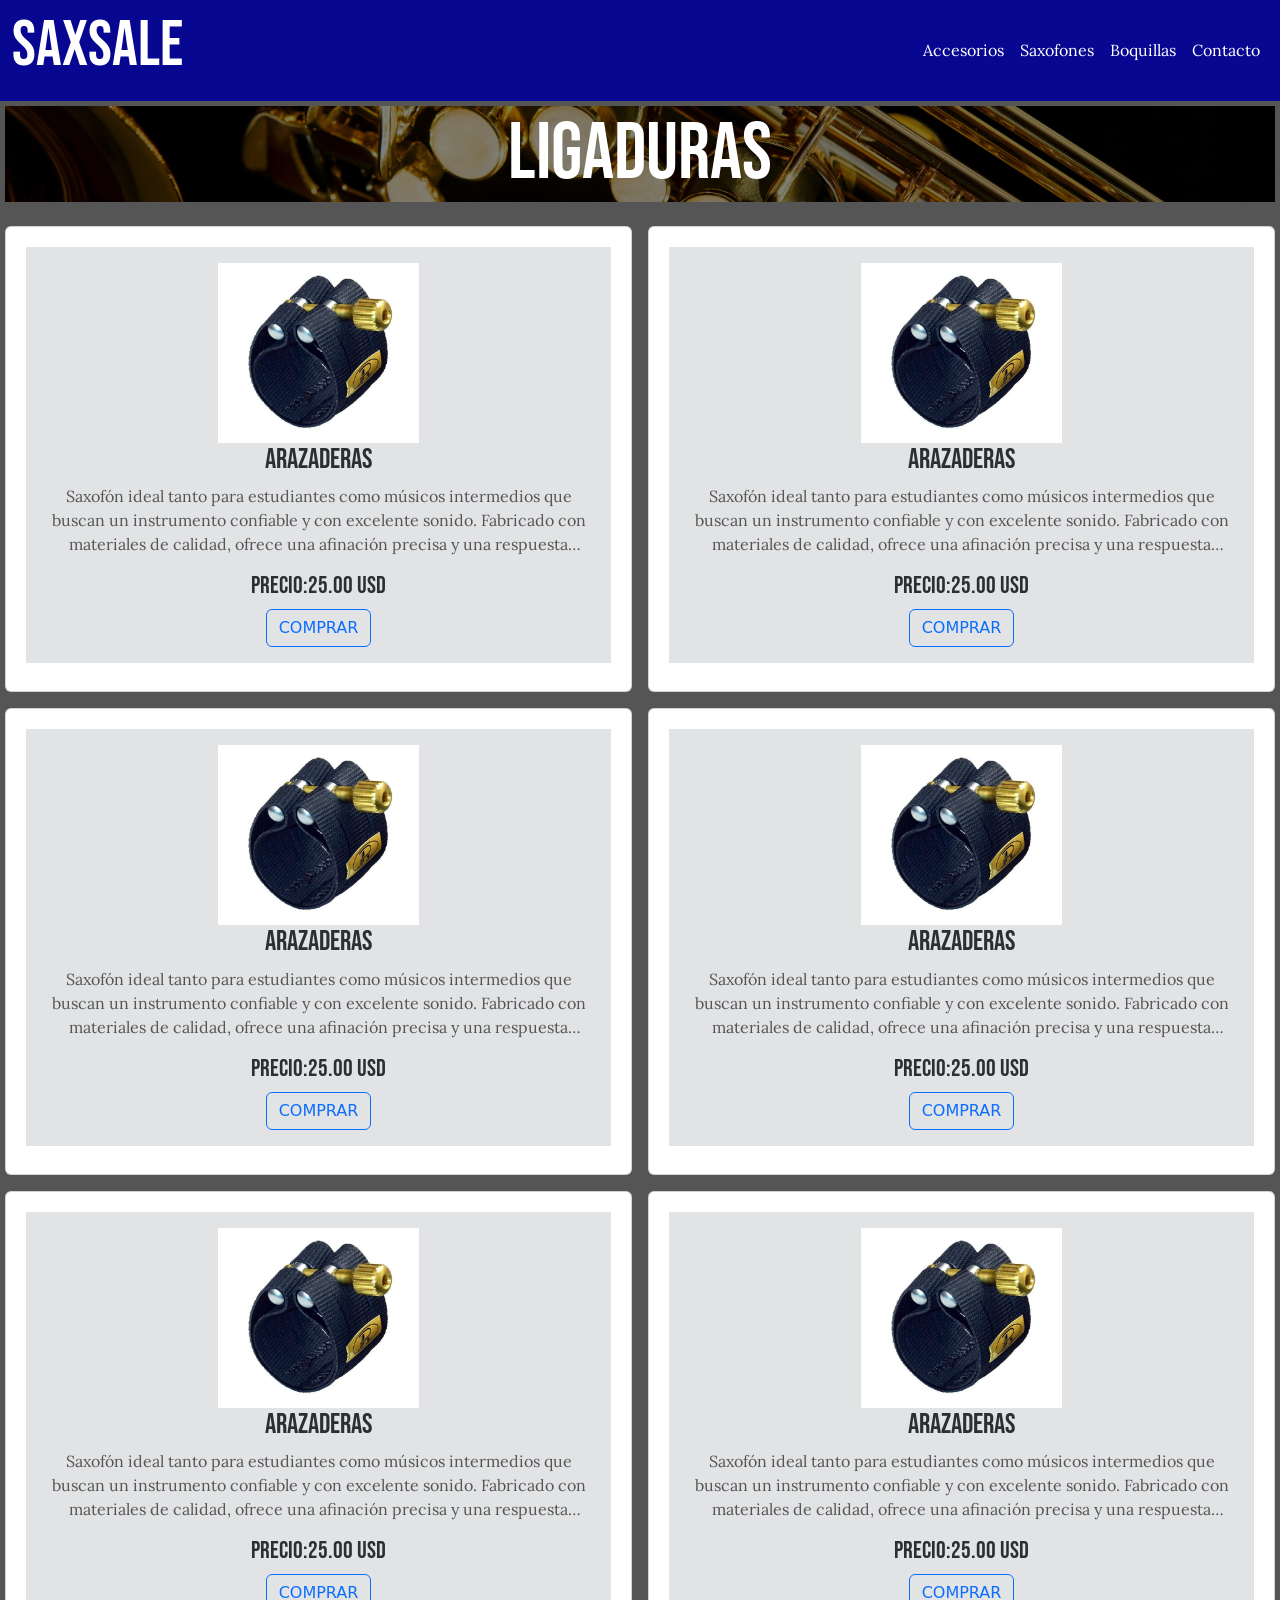
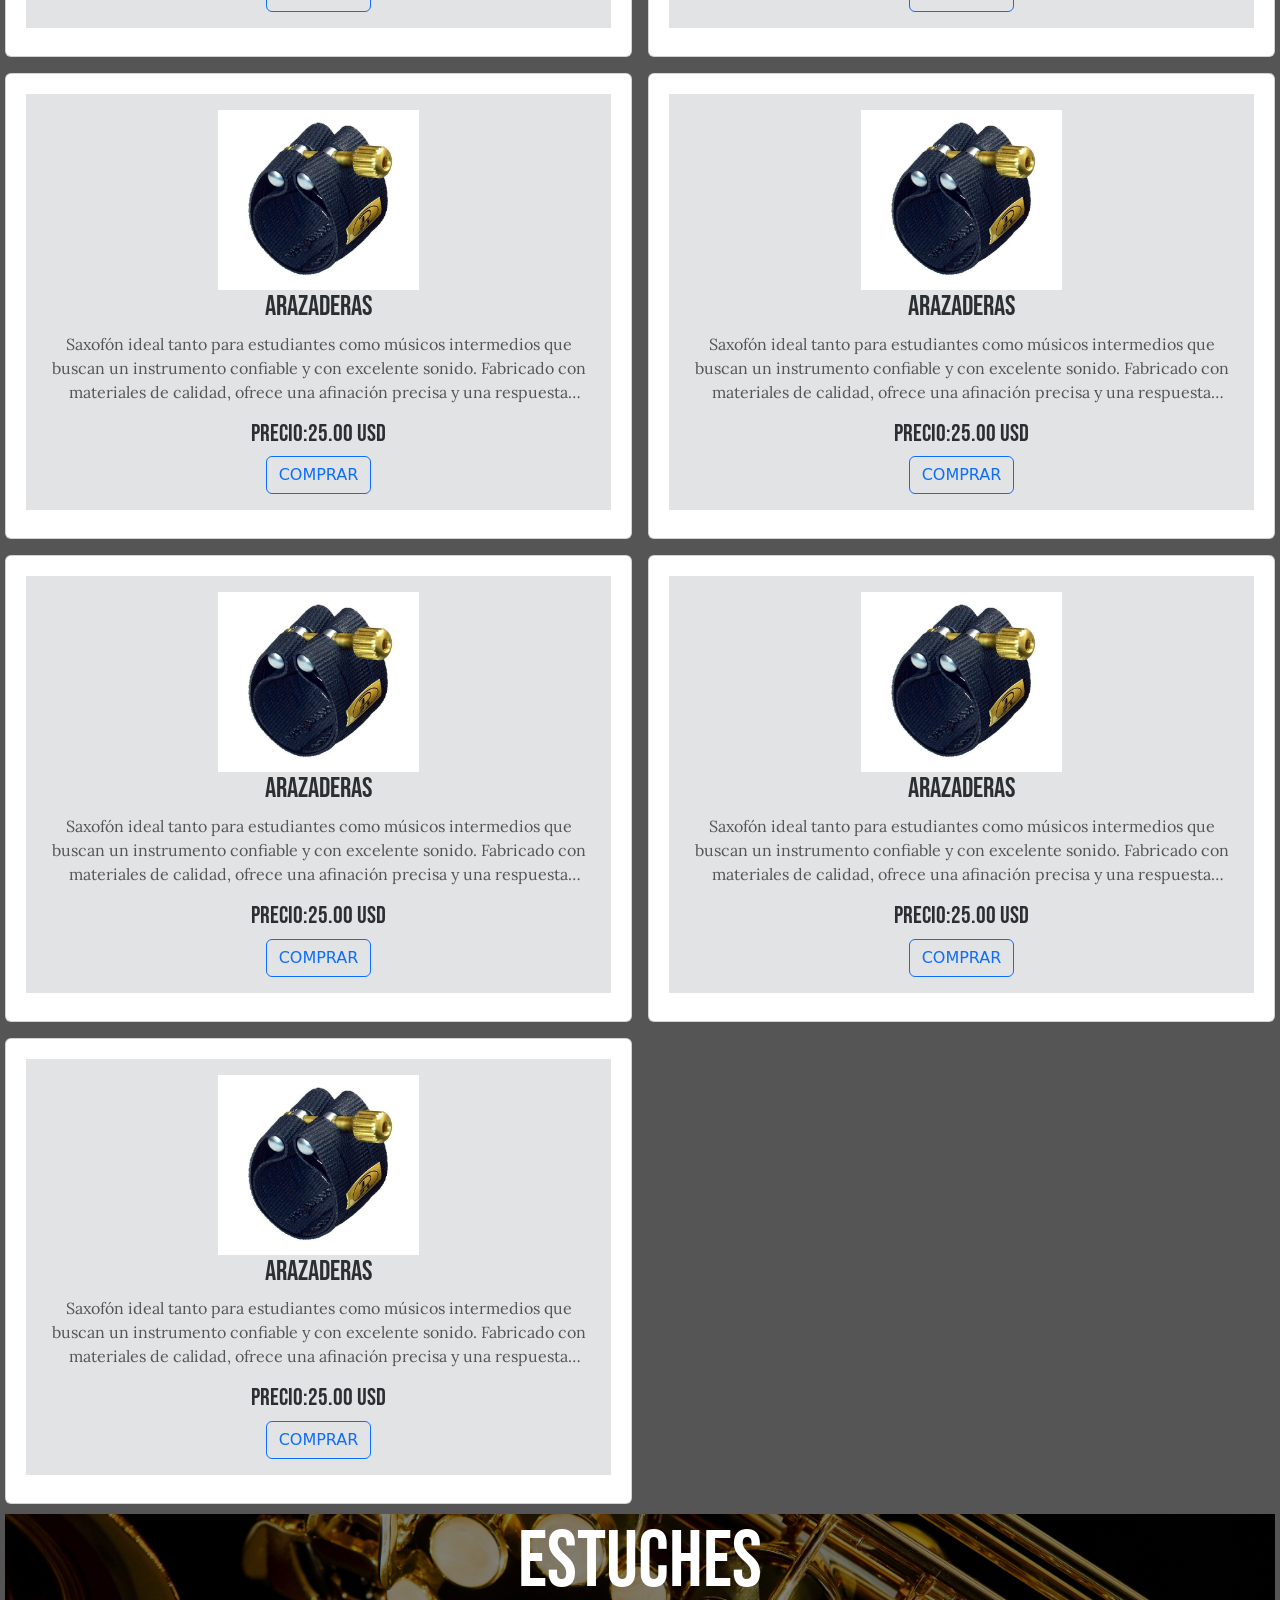
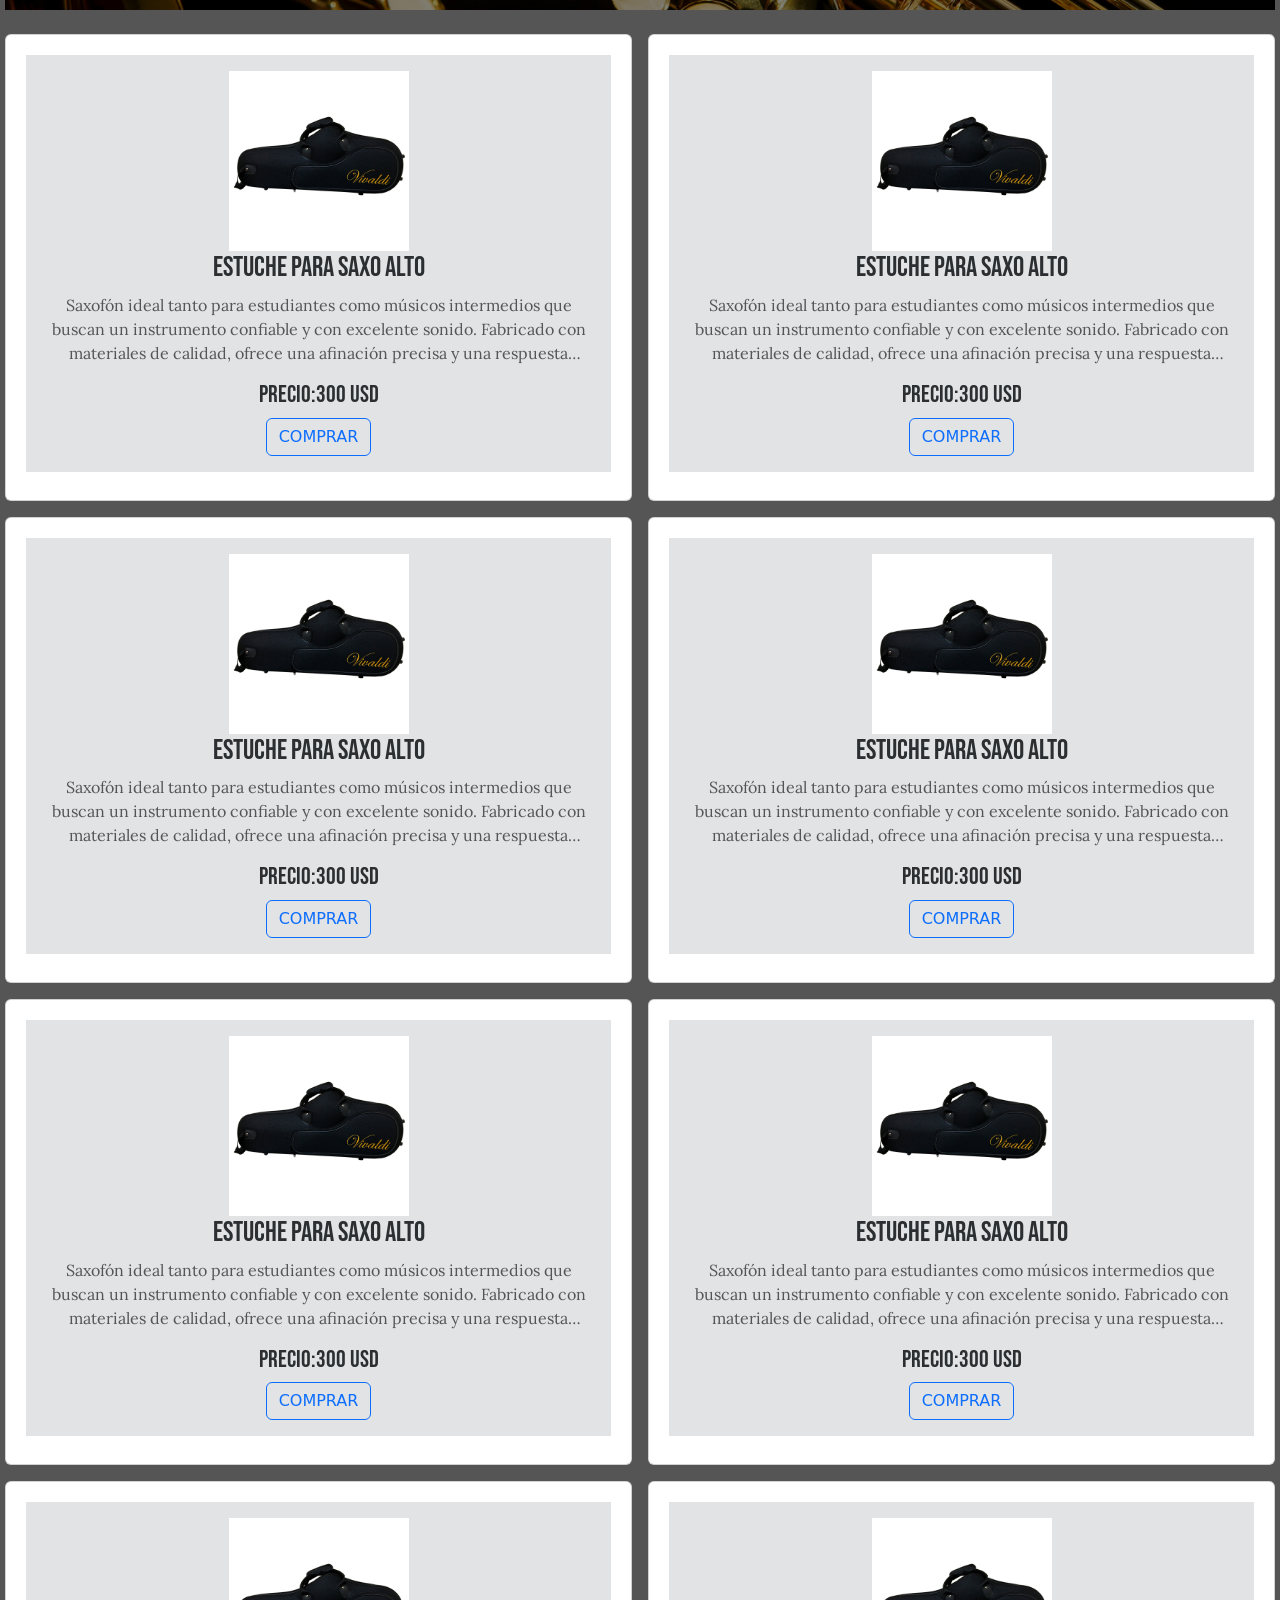
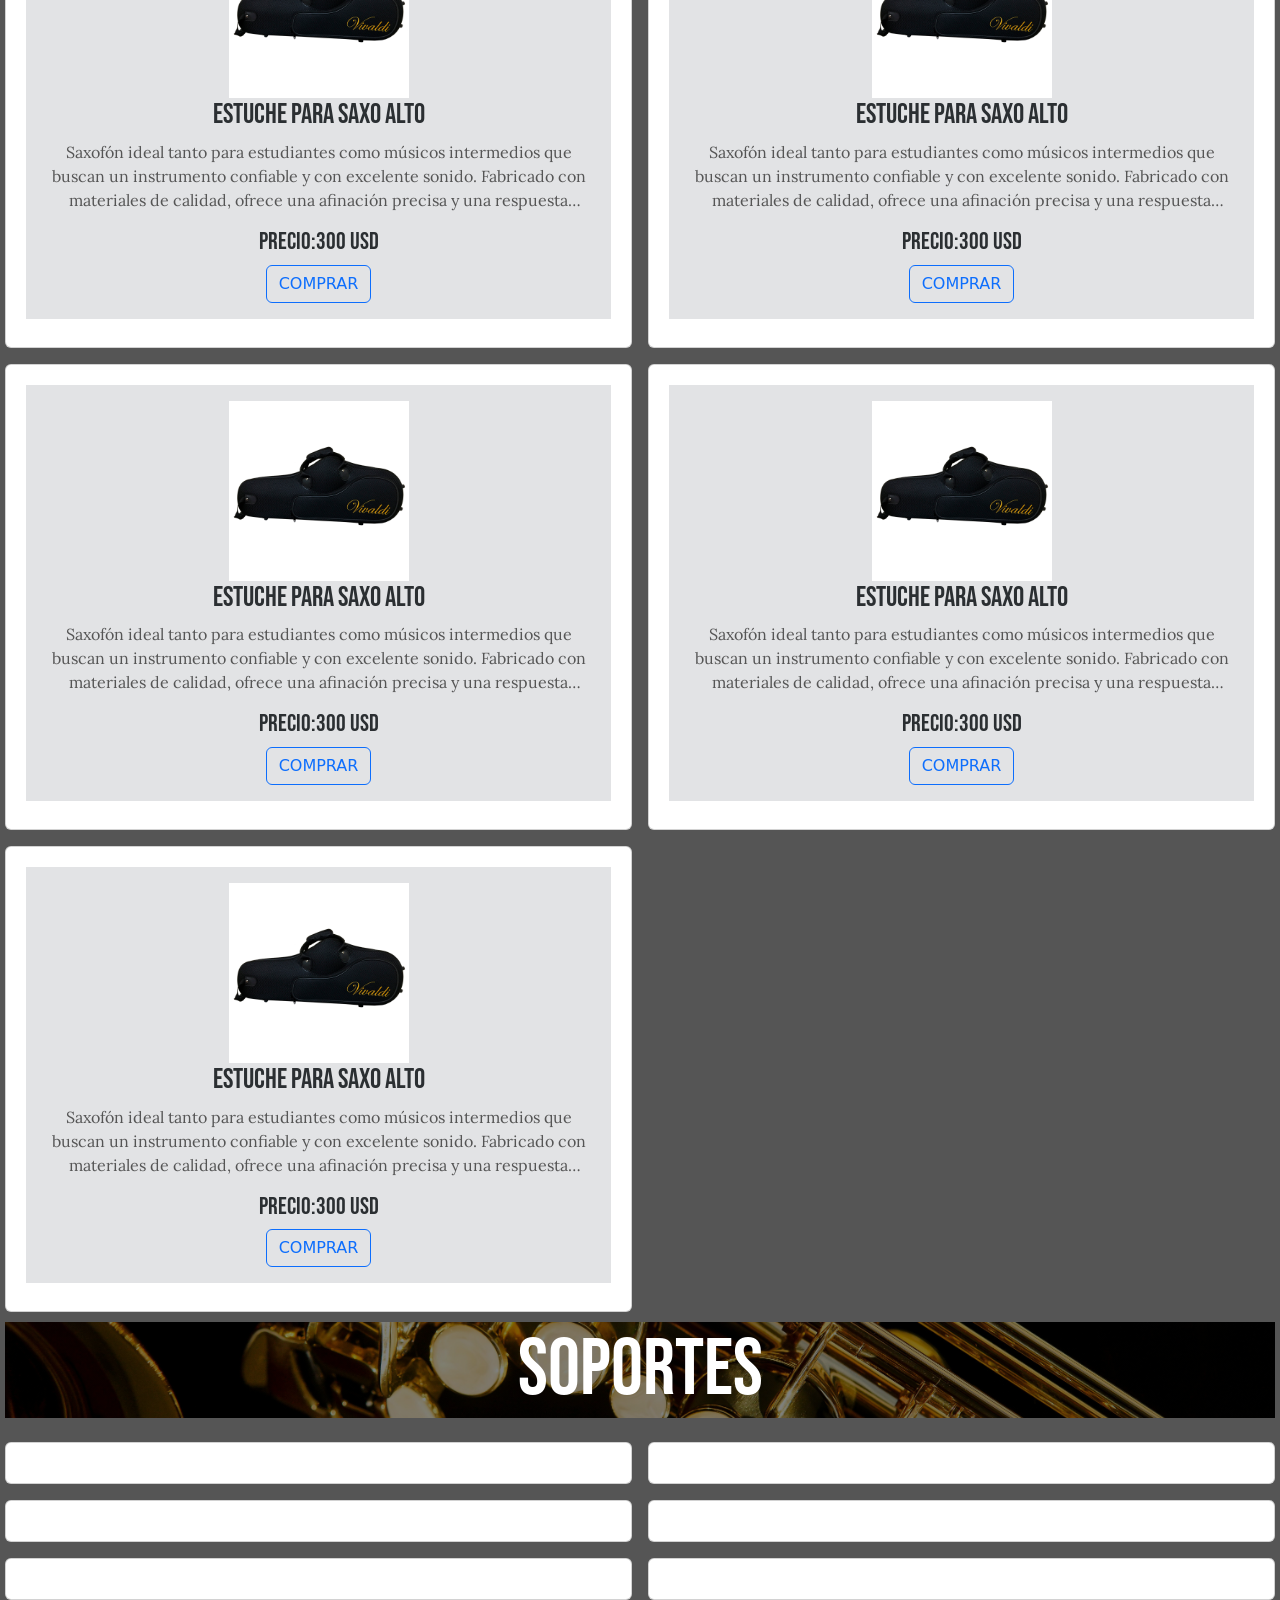
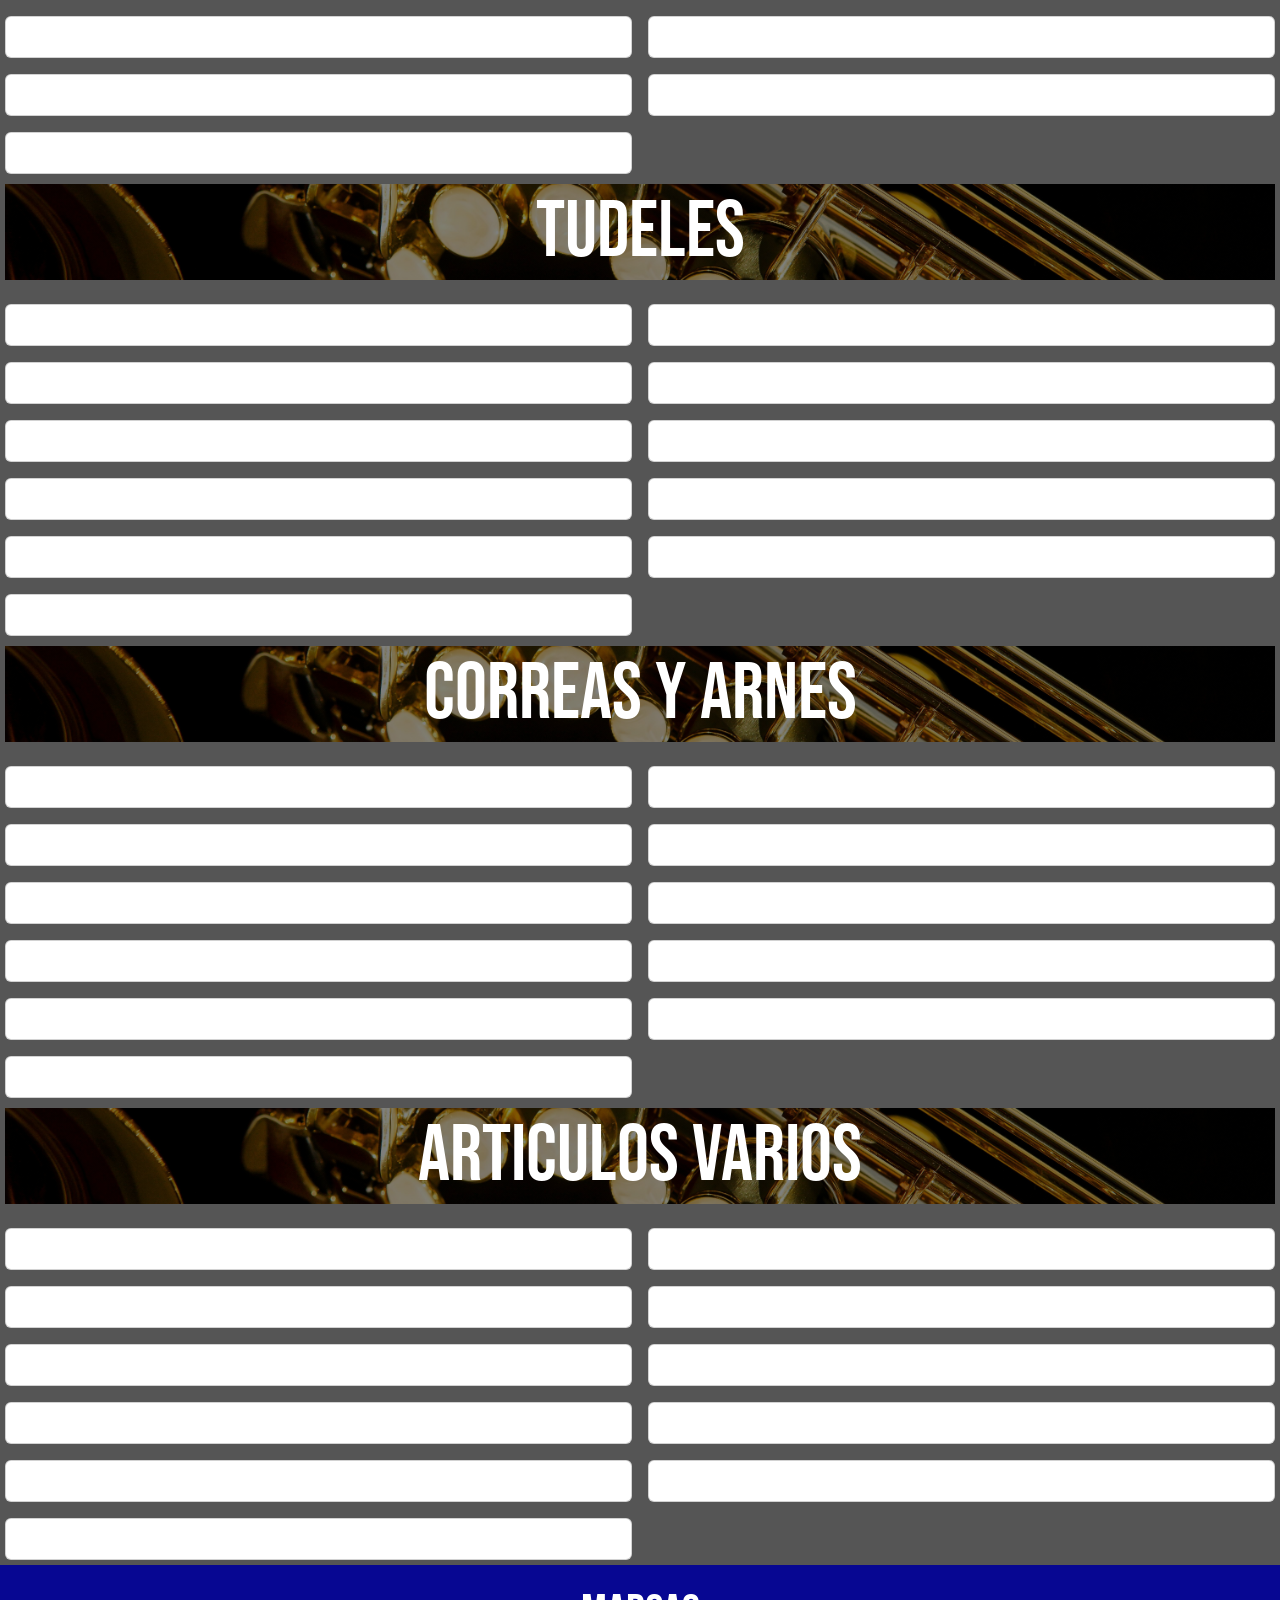
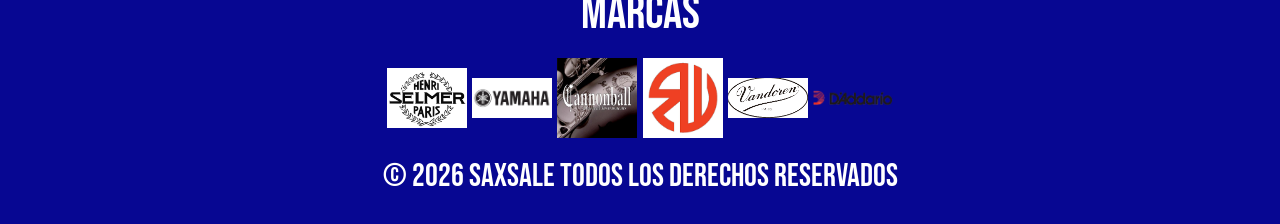
==== commit 02b2e30c: "se actualiza toda la parte de css y parte de la estructura html" ====
--- a/pages/accesorios.html
+++ b/pages/accesorios.html
@@ -7,7 +7,7 @@
     <link rel="stylesheet" href="../styles/style.css">
     <link rel="preconnect" href="https://fonts.googleapis.com">
     <link rel="preconnect" href="https://fonts.gstatic.com" crossorigin>
-    <link href="https://fonts.googleapis.com/css2?family=Bebas+Neue&display=swap" rel="stylesheet">
+   
     <title>SaxSale-accesorios</title>
 
 </head>
@@ -24,9 +24,7 @@
     </button>
     <div class="collapse navbar-collapse" id="navbarNav">
       <ul class="navbar-nav ms-auto">
-        <li class="nav-item">
-          <a class="nav-link active" aria-current="page" href="../index.html">Inicio</a>
-        </li>
+        
         <li class="nav-item">
           <a class="nav-link" href="./accesorios.html">Accesorios</a>
         </li>
@@ -39,17 +37,14 @@
           <li class="nav-item">
           <a class="nav-link" href="./contacto.html">Contacto</a>
         </li>
-        <li class="nav-item">
-          <a class="nav-link disabled" aria-disabled="true">Disabled</a>
-        </li>
+       
       </ul>
     </div>
   </div>
 </nav>
     </header>
-    <main>
-<section class="contenedor">
-            <h2>ABRAZADERAS</h2>
+  <section class="contenedor">
+            <h2 class="titulo-seccion">Ligaduras</h2>
             
             <article class="card">
                <div class="p-3 mb-2 bg-secondary-subtle text-secondary-emphasis">
@@ -207,7 +202,7 @@
             </article>
          </section>
  <section class="contenedor">
-            <h2>ESTUCHES</h2>
+            <h2 class="titulo-seccion">ESTUCHES</h2>
             
             <article class="card">
               <div class="p-3 mb-2 bg-secondary-subtle text-secondary-emphasis">
@@ -365,7 +360,7 @@
             </article>
          </section>
  <section class="contenedor">
-            <h2>SOPORTES</h2>
+            <h2 class="titulo-seccion">SOPORTES</h2>
             
             <article class="card"></article>
             <article class="card"></article>
@@ -380,7 +375,7 @@
             <article class="card"></article>
          </section>
  <section class="contenedor">
-            <h2>TUDELES</h2>
+            <h2 class="titulo-seccion">TUDELES</h2>
             
             <article class="card"></article>
             <article class="card"></article>
@@ -396,7 +391,7 @@
          </section>
 
          <section class="contenedor">
-            <h2>CORREAS Y ARNES</h2>
+            <h2 class="titulo-seccion">CORREAS Y ARNES</h2>
             
             <article class="card"></article>
             <article class="card"></article>
@@ -411,7 +406,7 @@
             <article class="card"></article>
          </section>
  <section class="contenedor">
-            <h2>ARTICULOS VARIOS</h2>
+            <h2 class="titulo-seccion">ARTICULOS VARIOS</h2>
             
             <article class="card"></article>
             <article class="card"></article>
@@ -430,47 +425,28 @@
 
     </main>
     <footer>
-<section class="footer-contenedor">
-        <article class="footer-box1">
-
-
-        </article>
-
-        <article class="footer-box2">
-             
-          <h3 class="h3box2">MARCAS</h3>
-          
-          <a href="https://www.selmer.fr/en-int?srsltid=AfmBOoqi-JA-q6rCx8idVDb9hDLaTuvVUkTGpqAUxAEVh1ph9ByTGLUH" target="_blank">
-          <img class="logo-footer" src="../assets/logos/selmer.png" alt="logoselmer">
-           </a>
-          
-          
-           <a href="https://usa.yamaha.com/products/musical_instruments/winds/saxophones/index.html" target="_blank">
-            <img class="logo-footer" src="../assets/logos/yamaha.png" alt="logoyamaha">
-           </a>
-           
-          
-           <a href="https://www.cannonballmusic.com/" target="_blank">
-            <img class="logo-footer" src="../assets/logos/cannonball.png" alt="logocannonball" >
-           </a>
-         
-          
-           <a href="https://www.robertoswinds.com/" target="_blank">
-            <img class="logo-footer" src="../assets/novedades/robertowinds.jpg" alt="rebertoswinds">
-           </a>
-          
-           <a href="https://vandoren.fr/en/" target="_blank">
-            <img class="logo-footer" src="../assets/logos/vandoren_logo.png" alt="vandoren">
-           </a>
-
-           <a href="https://www.daddario.com/pages/reed-finder?srsltid=AfmBOorgQt2jpcoSlpP6i1HIFW__5xvOtOLx_O5818FOH4TEsza6n8jU" target="_blank">
-            <img class="logo-footer" src="../assets/logos/Daddario_logo.png" alt="daddario">
-           </a>
-        </article>
-
-        <article class="footer-box3">
-          <h2 class="footer-h2-b3">© 2026 SaxSale toodos los derechos reservados</h2>
-        </article>
+ <section class="footer-contenedor">
+
+  <article class="footer-box2">
+    <h3 class="h3box2">MARCAS</h3>
+
+    <div class="logos">
+      <a href="https://www.selmer.fr/en-int?srsltid=AfmBOor79Rb-_9UPQ6MRUY8ZI1y_j1xs5f0mpgxhy6elbw4P0WbcUUgo" target="_blank"><img class="logo-footer" src="../assets/logos/selmer.png"></a>
+      <a href="https://usa.yamaha.com/products/musical_instruments/winds/saxophones/index.html" target="_blank"><img class="logo-footer" src="../assets/logos/yamaha.png"></a>
+      <a href="https://www.cannonballmusic.com/" target="_blank"><img class="logo-footer" src="../assets/logos/cannonball.png"></a>
+      <a href="https://www.robertoswinds.com/" target="_blank"><img class="logo-footer" src="../assets/novedades/robertowinds.jpg"></a>
+      <a href="https://vandoren.fr/en/" target="_blank"><img class="logo-footer" src="../assets/logos/vandoren_logo.png"></a>
+      <a href="https://www.daddario.com/collections/saxophone-reeds?srsltid=AfmBOor3AmA8gWwZORQWqCa6BvwieEF4S8FT9-_b8jnud8J5Rp-UT0DT" target="_blank"><img class="logo-footer" src="../assets/logos/Daddario_logo.png"></a>
+    </div>
+  </article>
+
+  <article class="footer-box3">
+    <h2 class="footer-h2-b3">
+      © 2026 SaxSale todos los derechos reservados
+    </h2>
+  </article>
+
+</section>
        
       </section>
     </footer>
--- a/styles/style.css
+++ b/styles/style.css
@@ -1,729 +1,351 @@
-
-
-/*header*/
-.navbar h1{font-family: "Bebas Neue", sans-serif ;
-font-size: 4rem;
-color: white;}
-.navbar{
-    background-color: rgb(7, 7, 146);
-    
-}
-.navbar a{
-    text-decoration: none;
-}
-  
+@charset "UTF-8";
+@import url("https://fonts.googleapis.com/css2?family=Bebas+Neue&display=swap");
+@import url("https://fonts.googleapis.com/css2?family=Lora:ital,wght@0,400..700;1,400..700&display=swap");
+.navbar {
+  background-color: rgb(7, 7, 146);
+}
+.navbar a {
+  font-family: "Lora", serif;
+  text-decoration: none;
+}
+.navbar h1 {
+  font-family: "Bebas Neue", sans-serif;
+  font-size: 4rem;
+  color: white;
+}
+.navbar h1:hover {
+  color: crimson;
+  transform: scale(1.05);
+}
 .navbar .nav-link {
-    font-size: 1rem;
-}
-
-.nav-link{
-color: white;
-}
-
-/*main-idex*/
-.novedades{
-    display: grid;
-    grid-template-columns: repeat(3, 1fr);
+  font-size: 1rem;
+  color: white;
+}
+.navbar .nav-link:hover {
+  color: crimson;
+  transform: scale(1.05);
+}
+
+/*mixin flex*/
+/*mixin tablet*/
+/*mixin mobile*/
+/*mixin intermedio*/
+.footer-contenedor {
+  display: flex;
+  flex-direction: column;
+  align-items: center;
+  padding: 20px;
+  gap: 20px;
+  background-color: rgb(7, 7, 146);
+  /*  BOX 2 */
+}
+.footer-contenedor .footer-box2 {
+  display: flex;
+  flex-direction: column;
+  align-items: center;
+  width: 100%;
+}
+.footer-contenedor .footer-box2 .h3box2 {
+  text-align: center;
+  margin-bottom: 15px;
+  color: white;
+  font-family: "Bebas Neue", sans-serif;
+  font-size: 3rem;
+}
+.footer-contenedor .footer-box2 {
+  /* contenedor de logos */
+}
+.footer-contenedor .footer-box2 .footer-box2 div {
+  display: inline-block;
+}
+.footer-contenedor .footer-box2 {
+  /* contenedor real de los logos */
+}
+.footer-contenedor .footer-box2 .footer-box2 {
+  display: flex;
+  flex-direction: column;
+  align-items: center;
+}
+.footer-contenedor .footer-box2 .footer-box2 > div {
+  display: flex;
+  flex-wrap: wrap;
+  justify-content: center;
+  gap: 15px;
+}
+.footer-contenedor .footer-box2 {
+  /* imágenes */
+}
+.footer-contenedor .footer-box2 .logo-footer {
+  width: 80px;
+  height: 80px;
+  object-fit: contain;
+  transition: transform 0.3s;
+}
+.footer-contenedor .footer-box2 .logo-footer:hover {
+  transform: scale(1.1);
+}
+.footer-contenedor {
+  /*  BOX 3 */
+}
+.footer-contenedor .footer-box3 {
+  width: 100%;
+  display: flex;
+  justify-content: center;
+}
+.footer-contenedor .footer-box3 .footer-h2-b3 {
+  text-align: center;
+  font-size: 2rem;
+  color: white;
+  font-family: "Bebas Neue", sans-serif;
+}
+
+.titulo-seccion {
+  display: flex;
+  flex-direction: row;
+  flex-wrap: wrap;
+  justify-content: center;
+  align-items: center;
+  gap: 0;
+  font-family: "Bebas Neue", sans-serif;
+  grid-column: 1/-1;
+  color: white;
+  font-size: 5rem;
+  background-image: linear-gradient(rgba(0, 0, 0, 0.5), rgba(0, 0, 0, 0.5)), url("../assets/novedades/pexels-caique-araujo-101156227-28653606.jpg");
+  background-position: right;
+  background-size: cover;
+  background-repeat: no-repeat;
+}
+@media (min-width: 320px) and (max-width: 479px) {
+  .titulo-seccion {
+    font-size: 3rem;
+  }
+}
+@media (min-width: 480px) and (max-width: 767px) {
+  .titulo-seccion {
+    font-size: 3rem;
+  }
+}
+
+.contenedor {
+  display: grid;
+  grid-template-columns: repeat(2, 1fr);
+  grid-auto-rows: auto;
+  gap: 1rem;
+  padding: 5px;
+  background-color: #555;
+}
+.contenedor .card {
+  display: flex;
+  flex-direction: column;
+  flex-wrap: wrap;
+  justify-content: flex-start;
+  align-items: center;
+  gap: 1rem;
+  text-align: center;
+  padding: 20px;
+  height: 100%;
+  width: 100%;
+}
+.contenedor .card h3, .contenedor .card h4 {
+  font-family: "Bebas Neue", sans-serif;
+}
+.contenedor .card p {
+  font-family: "Lora", serif;
+}
+.contenedor .card img {
+  width: 100%;
+  height: 180px;
+  object-fit: contain;
+}
+.contenedor .card .descripcion {
+  font-size: 1rem;
+  color: #555;
+  display: -webkit-box;
+  -webkit-line-clamp: 3;
+  -webkit-box-orient: vertical;
+  overflow: hidden;
+}
+.contenedor .card .boton-comprar {
+  margin-top: auto;
+}
+@media (min-width: 320px) and (max-width: 479px) {
+  .contenedor {
+    grid-template-columns: 1fr;
     grid-auto-rows: auto;
+    gap: 1rem;
     padding: 5px;
-    gap: 0.5rem;
-}
-
-
-.caja1-novedades{
-  grid-column: 1/2;
-  display: flex;
-  flex-direction: column;
-  align-items: center;
-  justify-content: center;
-  padding:30px ;
-  gap: 1rem;
-  background-color:rgb(7, 7, 146) ;
-}
-.caja1-novedades img{
-  width: 100%;
-  height: auto;
-}
-.caja1-novedades-baritonos{
-    font-size: 2rem;
-    color: white;
-}
-   
-
-.caja2-novedades{
-   grid-column: 2/3;
-   
-   display: flex;
-   flex-direction: column;
-   justify-content: center;
-   text-align: center;
-   background-color: rgb(7, 7, 146) ;
-   padding: 20px;
-}
-
-.caja3-novedades{
-   grid-column:3/4;
-    display: flex;
-   flex-direction: column;
-   justify-content: center;
-   text-align: center;
-   background-color:rgb(7, 7, 146)  ;
-   padding: 20px;
-}
-.caja3-novedades img{
-     width: 100%;
-     height: 180px;
-     object-fit: contain;
-}
-
-
-  
-
-
-.noticias{
-    display: grid;
-    grid-template-columns: repeat(3, 1fr);
-    grid-auto-rows: auto;
-    padding: 5px;
-    gap: 1rem;
-}
-
-
-   .caja1-noticias{
+  }
+  .contenedor .card {
     display: flex;
     flex-direction: column;
-    justify-content: flex-end;
-    gap: 1rem;
-    background-image: linear-gradient(rgba(0,0,0,0.5), rgba(0,0,0,0.5)), url(../assets/novedades/2025-03-30_templeu_jalc_lawrencesumulong_0142.jpg);
-    grid-column: 1/4;
-    background-size: cover;
-    background-repeat: no-repeat;
-    background-position: bottom;
-    padding: 40px;
-   }
-  .caja1-noticias h3{
-    color: white;
-    font-size: 3rem;
-  } 
-  .caja1-noticias p{
-    color: white;
-    font-size: 2rem;
-  }
-
-  .caja2-noticias{
-  grid-column: 1/2;
-   display: flex;
-   justify-content: center;
-   align-items: center;
-   background-color: rgb(7, 7, 146) ;
-   }
-   .caja3-noticias{
-    grid-column: 2/3;
-    display: flex;
-    justify-content: center;
-    background-color: rgb(7, 7, 146) ;
-   }
-
-   .caja4-noticias{
-    grid-column: 3/4;
-    display: flex;
-    justify-content: center;
-    
-    background-color:  rgb(7, 7, 146);
-   }
-   .caja5-noticias{
-    grid-column:1/3;
-    display: flex;
-    justify-content: center;
+    flex-wrap: wrap;
+    justify-content: flex-start;
     align-items: center;
-    
-   }
-   .caja5-noticias img{
-    width: 100%;
-    height: 80px;
-    object-fit: contain;
-}
-
-
-   .caja6-noticias{
-    grid-column: 3/4;
-    display: flex;
-    justify-content: center;
-    align-items: center;
-    
-   }
-
-
-   /*mouthpiece-saxofones-accesorios*/
-
-   .contenedor{
-   
-    display: grid;
-    grid-template-columns: repeat(2, 1fr);
-    grid-auto-rows: auto;
-    gap: 1rem;
-    padding: 5px;
-   }
-   
-    
-
-   .card{
+    gap: 1rem;
     text-align: center;
-    display: flex;
-    flex-direction: column;
-    align-items:center;
-    justify-content: flex-start;
-    gap: 1rem;
     padding: 20px;
     height: 100%;
     width: 100%;
-  
-    
-   
-
-   }
-.boton-comprar {
-  margin-top: auto;
-}
-   .card img {
-  width: 100%;
-  height: 180px;
-  object-fit: contain;
-}
-
-   .descripcion{
-    
-  font-size: 1rem;
-  color: #555;
-
-  display: -webkit-box;
-  -webkit-line-clamp: 3; 
-  -webkit-box-orient: vertical;
-  overflow: hidden;
-}
-   
-
-   /*formulario*/
-
-  .formulario{
-    display: grid;
-    grid-template-columns: repeat(1, 1fr);
-    gap: 1.5rem;
-    
-    padding: 15px;
-    background-image: linear-gradient(rgba(0,0,0,0.5), rgba(0,0,0,0.5)), url(../assets/novedades/pexels-jean-paul-wright-39375669-7929649.jpg);
-    background-repeat: no-repeat;
-    background-size: cover;
-    background-position: center;
-    
-  }
-
-   .button-formulario{
-    display: flex;
-    justify-content: center;
-    
-   }
-   .titulo-formulario{
-    display: flex;
-    justify-content: center;
-    align-items: center;
-    font-size: 3rem;
-    color: white;
-    background: none;
-
-}
-
-  .form-label{
-    color: white;
-  }
-
-   /*footer*/
-
-   .footer-contenedor{
-    display: grid;
-    grid-template-columns:1fr;
-    grid-template-rows: auto;
-    gap:2rem ;
-    background-color: rgb(7, 7, 146);
-   }
-
-   .logo-footer{
-    width:auto;
-    height: 50px;
-    object-fit: contain
-   }
-
-   .footer-box2{
-   display: flex;
-   align-items: center;
-   justify-content: center;
-   gap: 1rem;
-   margin-top: 10px;
- 
-   }
-
-   .footer-box3 {
-    display: flex;
-    justify-content: center;
-    align-items: end;
-   
-  
-   }
-  
-  .h3box2{
-  
-    font-size: 2rem;
-    color: white;
-  }
- 
- .footer-h2-b3{
-  font-size: 2rem;
-  background-image: none;
-
-}
-  
-
-  /*parrafos-titulos-general*/
-  p{
-    font-family: "Lora", serif;
-}
-
-a{
-    font-family: "Lora", serif;
-
-}
-h2{ font-family: "Bebas Neue", sans-serif ;
-  grid-column: 1/-1;
-  display: flex;
-  justify-content: center;
-  align-items: center;
-  color: white;
-  background-image: linear-gradient(rgba(0,0,0,0.5), rgba(0,0,0,0.5)), url("../assets/novedades/pexels-caique-araujo-101156227-28653606.jpg");
-  background-position: right;
+  }
+  .contenedor .card .boton-comprar {
+    margin-top: auto;
+  }
+  .contenedor .card .card img {
+    width: 100%;
+    height: 180px;
+    object-fit: contain;
+  }
+  .contenedor .card .descripcion {
+    font-size: 1rem;
+    color: #555;
+    display: -webkit-box;
+    -webkit-line-clamp: 3;
+    -webkit-box-orient: vertical;
+    overflow: hidden;
+  }
+}
+
+.formulario-de-pago {
+  padding: 15px;
+  background-image: linear-gradient(rgba(0, 0, 0, 0.5), rgba(0, 0, 0, 0.5)), url(../assets/novedades/pexels-jean-paul-wright-39375669-7929649.jpg);
+  background-repeat: no-repeat;
   background-size: cover;
+  background-position: center;
+}
+.formulario-de-pago .titulo-formulario {
+  text-align: center;
+  color: white;
+  font-family: "Bebas Neue", sans-serif;
+  font-size: 3rem;
+}
+.formulario-de-pago label {
+  color: white;
+  font-family: "Lora", serif;
+}
+
+.formulario {
+  display: grid;
+  grid-template-columns: repeat(1, 1fr);
+  gap: 1.5rem;
+  padding: 15px;
+  background-image: linear-gradient(rgba(0, 0, 0, 0.5), rgba(0, 0, 0, 0.5)), url(../assets/novedades/pexels-jean-paul-wright-39375669-7929649.jpg);
   background-repeat: no-repeat;
-  font-size: 5rem;
-
-}
- h3{font-family: "Bebas Neue", sans-serif ;
-
-}
- h4{font-family: "Bebas Neue", sans-serif ;
-
-}
-.titulo-formulario{
-    display: flex;
-    justify-content: center;
-    align-items: center;
-    font-size: 3rem;
-    color: white;
-    background: none;
-
-}
-
-
-
-
-
-/*tablets*/
-
-@media(min-width:768px) and (max-width:1024px){
-
-.navbar h1{font-family: "Bebas Neue", sans-serif ;
-font-size: 3rem;
-color: white;}
- 
-h2{ font-family: "Bebas Neue", sans-serif ;
-    grid-column: 1/-1;
-    display: flex;
-    justify-content: center;
-    align-items: center;
-   color: white;
-   background-image: linear-gradient(rgba(0,0,0,0.5), rgba(0,0,0,0.5)), url("../assets/novedades/pexels-caique-araujo-101156227-28653606.jpg");
-   background-position: right;
-   background-size: cover;
-   background-repeat: no-repeat;
-   font-size: 3rem;}
-
-
-.titulo-formulario{
-    display: flex;
-    justify-content: center;
-    align-items: center;
-    font-size: 3rem;
-    color: white;
-    background: none;
-
-}
-
-   
-.novedades{
+  background-size: cover;
+  background-position: center;
+}
+.formulario .button-formulario {
+  display: flex;
+  flex-direction: row;
+  flex-wrap: wrap;
+  justify-content: center;
+  align-items: center;
+  gap: 0;
+}
+.formulario .button-formulario button {
+  background-color: rgb(7, 7, 146);
+}
+.formulario .form-label {
+  color: white;
+}
+.formulario .titulo-formulario {
+  text-align: center;
+  font-size: 3rem;
+  color: white;
+  background: none;
+  font-family: "Bebas Neue", sans-serif;
+}
+
+.main-inicio {
+  background-image: linear-gradient(rgba(0, 0, 0, 0.5), rgba(0, 0, 0, 0.5)), url("../assets/novedades/mark6.jpg");
+  background-size: cover;
+  background-position: center;
+  background-repeat: no-repeat;
+}
+.main-inicio .star-container {
+  display: flex;
+  flex-direction: column;
+  flex-wrap: wrap;
+  justify-content: center;
+  align-items: center;
+  gap: 20px;
+}
+.main-inicio .star-container h2 {
+  font-family: "Bebas Neue", sans-serif;
+  font-size: 4rem;
+  color: white;
+}
+.main-inicio .star-container p {
+  font-family: "Lora", serif;
+  color: white;
+  text-align: center;
+}
+.main-inicio .star-container2 {
   display: grid;
   grid-template-columns: repeat(3, 1fr);
-  grid-auto-rows: auto;
-  padding: 5px;
-}
-
-
-.caja1-novedades{
-  grid-column: 1/2;
-  display: flex;
-  flex-direction: column;
-  align-items: center;
-  justify-content: center;
-  padding:20px ;
   gap: 1rem;
-  background-color:rgb(7, 7, 146) ;
-}
-.caja1-novedades img{
-  width: 100%;
-  height: auto;
-}
-    
-
-.caja2-novedades{
-  grid-column: 2/3;
-  display: flex;
-  flex-direction: column;
-  justify-content: center;
-  text-align: center;
-  background-color: rgb(7, 7, 146) ;
-  padding: 10px;
-}
-.caja2-novedades img{
-  width: 100%;
-  height: 100px;
-  object-fit: contain;
-}
-
-.caja3-novedades{
-  grid-column:3/4 ;
-  display: flex;
-  flex-direction: column;
-  justify-content: center;
-  text-align: center;
-  background-color:rgb(7, 7, 146)  ;
-  padding: 20px;
-}
-.caja3-novedades img{
-    width: 100%;
-    height: 100px;
-    object-fit: contain;
-}
-
-
-   
-   .footer-contenedor{
-    display: grid;
-    grid-template-columns:1fr;
-    grid-template-rows: auto; 
-   
-    gap:2rem ;
-    background-color: rgb(7, 7, 146);
-   }
-
-
-
-   .logo-footer{
-    width:auto;
-    height: 25px;
-    object-fit: contain
-   }
-
-   .footer-box2{
-   display: flex;
-   align-items: center;
-   justify-content: center;
-   gap: 1rem;
-   
-  
- 
-   }
-
-   .footer-box3 {
-    display: flex;
-    justify-content: center;
-    align-items: end;
-    
-   
-  
-   }
-
-  .h3box2{
-  
-    font-size: 1.5rem;
-    color: white;}
-
-   .footer-h2-b3{
-    font-size: 1.5rem;
-    background-image: none;
-
-}
-
-}
-
-/*mobile*/
-@media(min-width:320px) and (max-width:480px){
-.navbar h1{font-family: "Bebas Neue", sans-serif ;
-font-size: 2rem;
-color: white;}
- 
-h2{ font-family: "Bebas Neue", sans-serif ;
-    grid-column: 1/-1;
-    display: flex;
-    justify-content: center;
-    align-items: center;
-   color: white;
-   background-image: linear-gradient(rgba(0,0,0,0.5), rgba(0,0,0,0.5)), url("../assets/novedades/pexels-caique-araujo-101156227-28653606.jpg");
-   background-position: right;
-   background-size: cover;
-   background-repeat: no-repeat;
-   font-size: 2rem;}
-
-
-.titulo-formulario{
-    display: flex;
-    justify-content: center;
-    align-items: center;
+  padding: 1rem;
+  justify-items: center;
+}
+.main-inicio .star-container2 h2 {
+  grid-column: 1/-1;
+  font-family: "Bebas Neue", sans-serif;
+  color: white;
+  text-align: center;
+  font-size: 4rem;
+}
+.main-inicio .star-container2 .card img {
+  width: 100%;
+  height: 100%;
+  object-fit: cover;
+}
+.main-inicio .star-container2 .card .card-body h3 {
+  font-family: "Bebas Neue", sans-serif;
+  font-size: 2rem;
+}
+@media (min-width: 320px) and (max-width: 479px) {
+  .main-inicio .star-container {
+    padding: 1rem;
+    gap: 1rem;
+  }
+  .main-inicio .star-container h2 {
     font-size: 2rem;
-    color: white;
-    background: none;
-
-}
-
-.novedades{
-    display: grid;
+  }
+  .main-inicio .star-container2 {
     grid-template-columns: 1fr;
-    grid-auto-rows: auto;
-    padding: 5px;
-}
-
-
-.caja1-novedades{
-  grid-column:1/2 ;
-  display: flex;
-  flex-direction: column;
-  align-items: center;
-  justify-content: center;
-  padding:10px ;
-  gap: 1rem;
-  background-color:rgb(7, 7, 146) ;
-}
-
-
-
-.caja2-novedades{
-   grid-column:1/2 ;
-   
-   display: flex;
-   flex-direction: column;
-   justify-content: center;
-   text-align: center;
-   background-color: rgb(7, 7, 146) ;
-   padding: 10px;
-}
-.caja2-novedades img{
- width: 100%;
-  height: 100px;
-  object-fit: contain;
-}
-
-.caja3-novedades{
-   grid-column:1/2 ;
-    display: flex;
-   flex-direction: column;
-   justify-content: center;
-   text-align: center;
-   background-color:rgb(7, 7, 146)  ;
-   padding: 10px;
-}
-.caja3-novedades img{
-     width: 100%;
-  height: 100px;
-  object-fit: contain;
-}
-
-
-
-.noticias{
-    display: grid;
-    grid-template-columns:1fr;
-    grid-auto-rows: auto;
-    padding: 5px;
-    gap: 1rem;
-}
-
-
-   .caja1-noticias{
-    display: flex;
-    flex-direction: column;
-    justify-content: flex-end;
-    gap: 1rem;
-    background-image: linear-gradient(rgba(0,0,0,0.5), rgba(0,0,0,0.5)), url(../assets/novedades/2025-03-30_templeu_jalc_lawrencesumulong_0142.jpg);
-    grid-column: 1/2;
-    background-size: cover;
-    background-repeat: no-repeat;
-    background-position: bottom;
-    padding: 40px;
-   }
-  .caja1-noticias h3{
-    color: white;
+  }
+  .main-inicio .star-container2 h2 {
     font-size: 2rem;
-  } 
-  .caja1-noticias p{
-    color: white;
-    font-size: 1rem;
-  }
-
-  .caja2-noticias{
-  grid-column: 1/2;
-   display: flex;
-   justify-content: center;
-   align-items: center;
-   background-color: rgb(7, 7, 146) ;
-   }
-   .caja3-noticias{
-    grid-column: 1/2;
-    display: flex;
-    justify-content: center;
-    background-color: rgb(7, 7, 146) ;
-   }
-
-   .caja4-noticias{
-    grid-column: 1/2;
-    display: flex;
-    justify-content: center;
-    
-    background-color:  rgb(7, 7, 146);
-   }
-   .caja5-noticias{
-    grid-column:1/2;
-    display: flex;
-    flex-direction: column;
-    background-color: rgb(7, 7, 146) ;
-    
-   }
-   .caja5-noticias img{
-    width: 100%;
-    height: 80px;
-    object-fit: contain;
-}
-
-
-   .caja6-noticias{
-    grid-column: 1/2;
-    display: flex;
-    justify-content: center;
-    align-items: center;
-    
-   }
-
-
-.contenedor{
-   
-    display: grid;
-    grid-template-columns: 1fr;
-    grid-auto-rows: auto;
-    gap: 1rem;
-    padding: 5px;
-   }
-   
-    
-
-   .card{
-    text-align: center;
-    display: flex;
-    flex-direction: column;
-    align-items:center;
-    justify-content: flex-start;
-    gap: 1rem;
-    padding: 20px;
-    height: 100%;
-    width: 100%;
-  
-    
-   
-
-   }
-.boton-comprar {
-  margin-top: auto;
-}
-  .card img {
-  width: 100%;
-  height: 180px;
-  object-fit: contain;
-}
-
-  .descripcion{
-    
-  font-size: 1rem;
-  color: #555;
-
-  display: -webkit-box;
-  -webkit-line-clamp: 3; 
-  -webkit-box-orient: vertical;
-  overflow: hidden;
-}
-
-
-
-
-
-
-
-   .footer-contenedor{
-    display: grid;
-    grid-template-columns:1fr;
-    grid-template-rows:auto ; 
-   
-    gap:2rem ;
-    background-color: rgb(7, 7, 146);
-   }
-
-
-
-   .logo-footer{
-    width:auto;
-    height: 25px;
-    object-fit: contain
-   }
-
-   .footer-box2{
-   display: flex;
-   flex-direction: column;
-   
-  
- 
-   }
-
-   .footer-box3 {
-    display: flex;
-    justify-content: center;
-    align-items: end;
-    
-   
-  
-   }
-
-   .h3box2{
-  
-    font-size: 1.5rem;
-    color: white;}
-   
-
-   .footer-h2-b3{
-    font-size: 1rem;
-    background-image: none;
-
-}
-
-
-
-
-
-
-
-
-
-
-}+  }
+}
+@media (min-width: 480px) and (max-width: 767px) {
+  .main-inicio .star-container {
+    padding: 1rem;
+    gap: 1rem;
+  }
+  .main-inicio .star-container h2 {
+    font-size: 3rem;
+  }
+  .main-inicio .star-container2 {
+    grid-template-columns: repeat(1, 1fr);
+  }
+  .main-inicio .star-container2 h2 {
+    font-size: 3rem;
+  }
+}
+@media (min-width: 768px) and (max-width: 1024px) {
+  .main-inicio .star-container {
+    padding: 1rem;
+    gap: 1rem;
+  }
+  .main-inicio .star-container h2 {
+    font-size: 4rem;
+  }
+  .main-inicio .star-container2 {
+    grid-template-columns: repeat(2, 1fr);
+  }
+  .main-inicio .star-container2 h2 {
+    font-size: 4rem;
+  }
+}
+
+/*# sourceMappingURL=style.css.map */
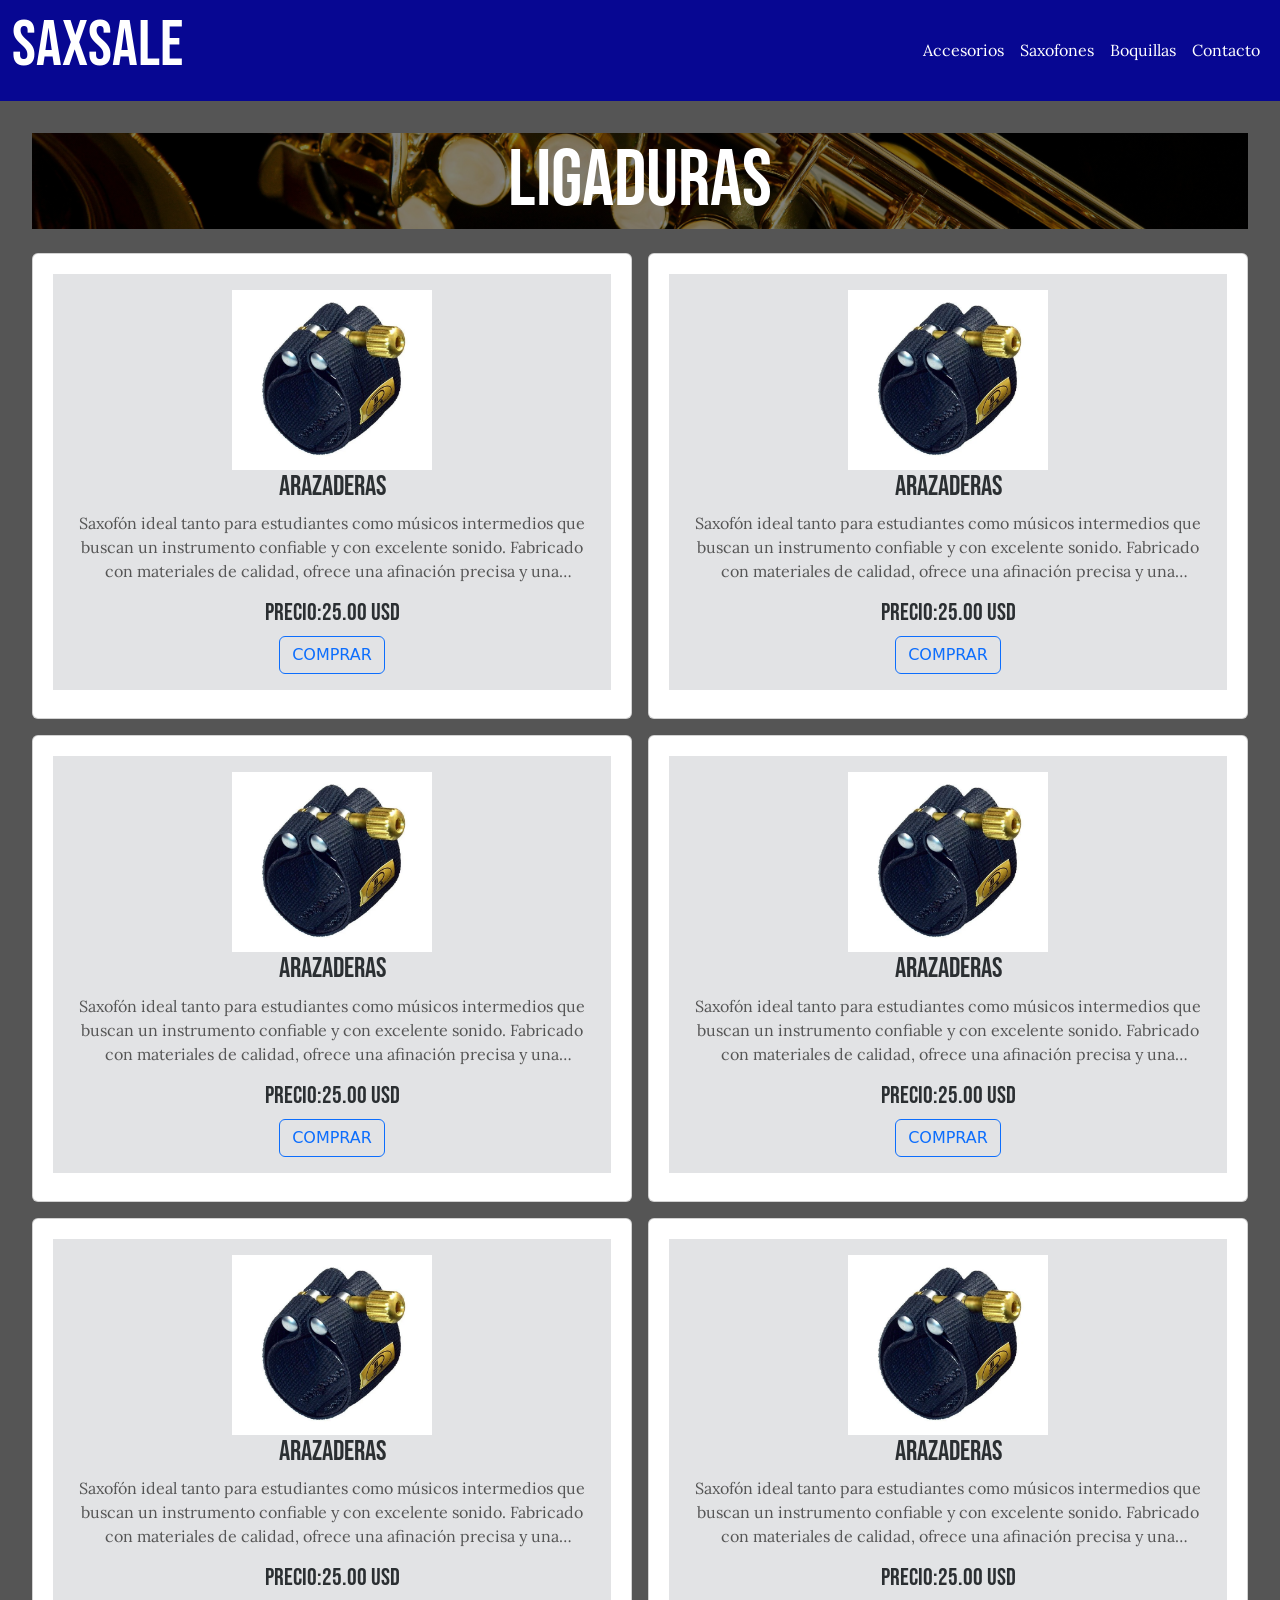
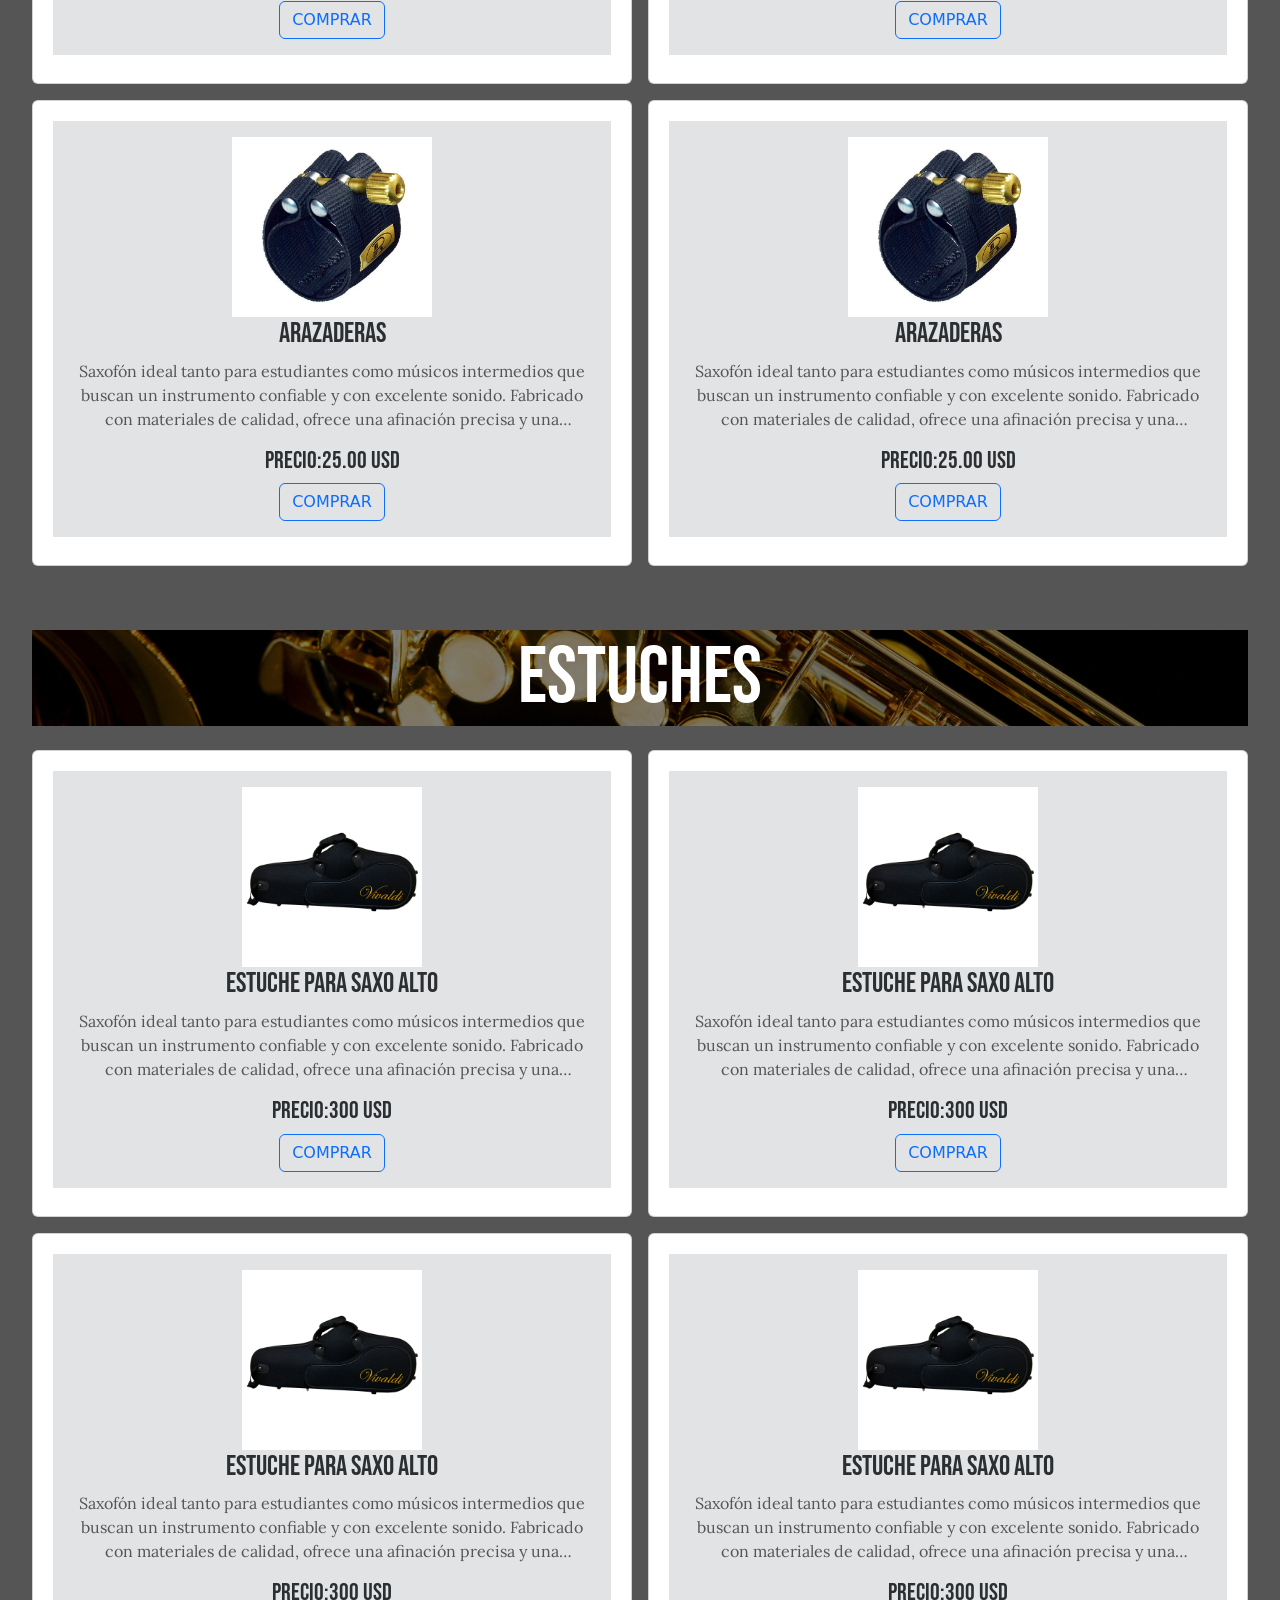
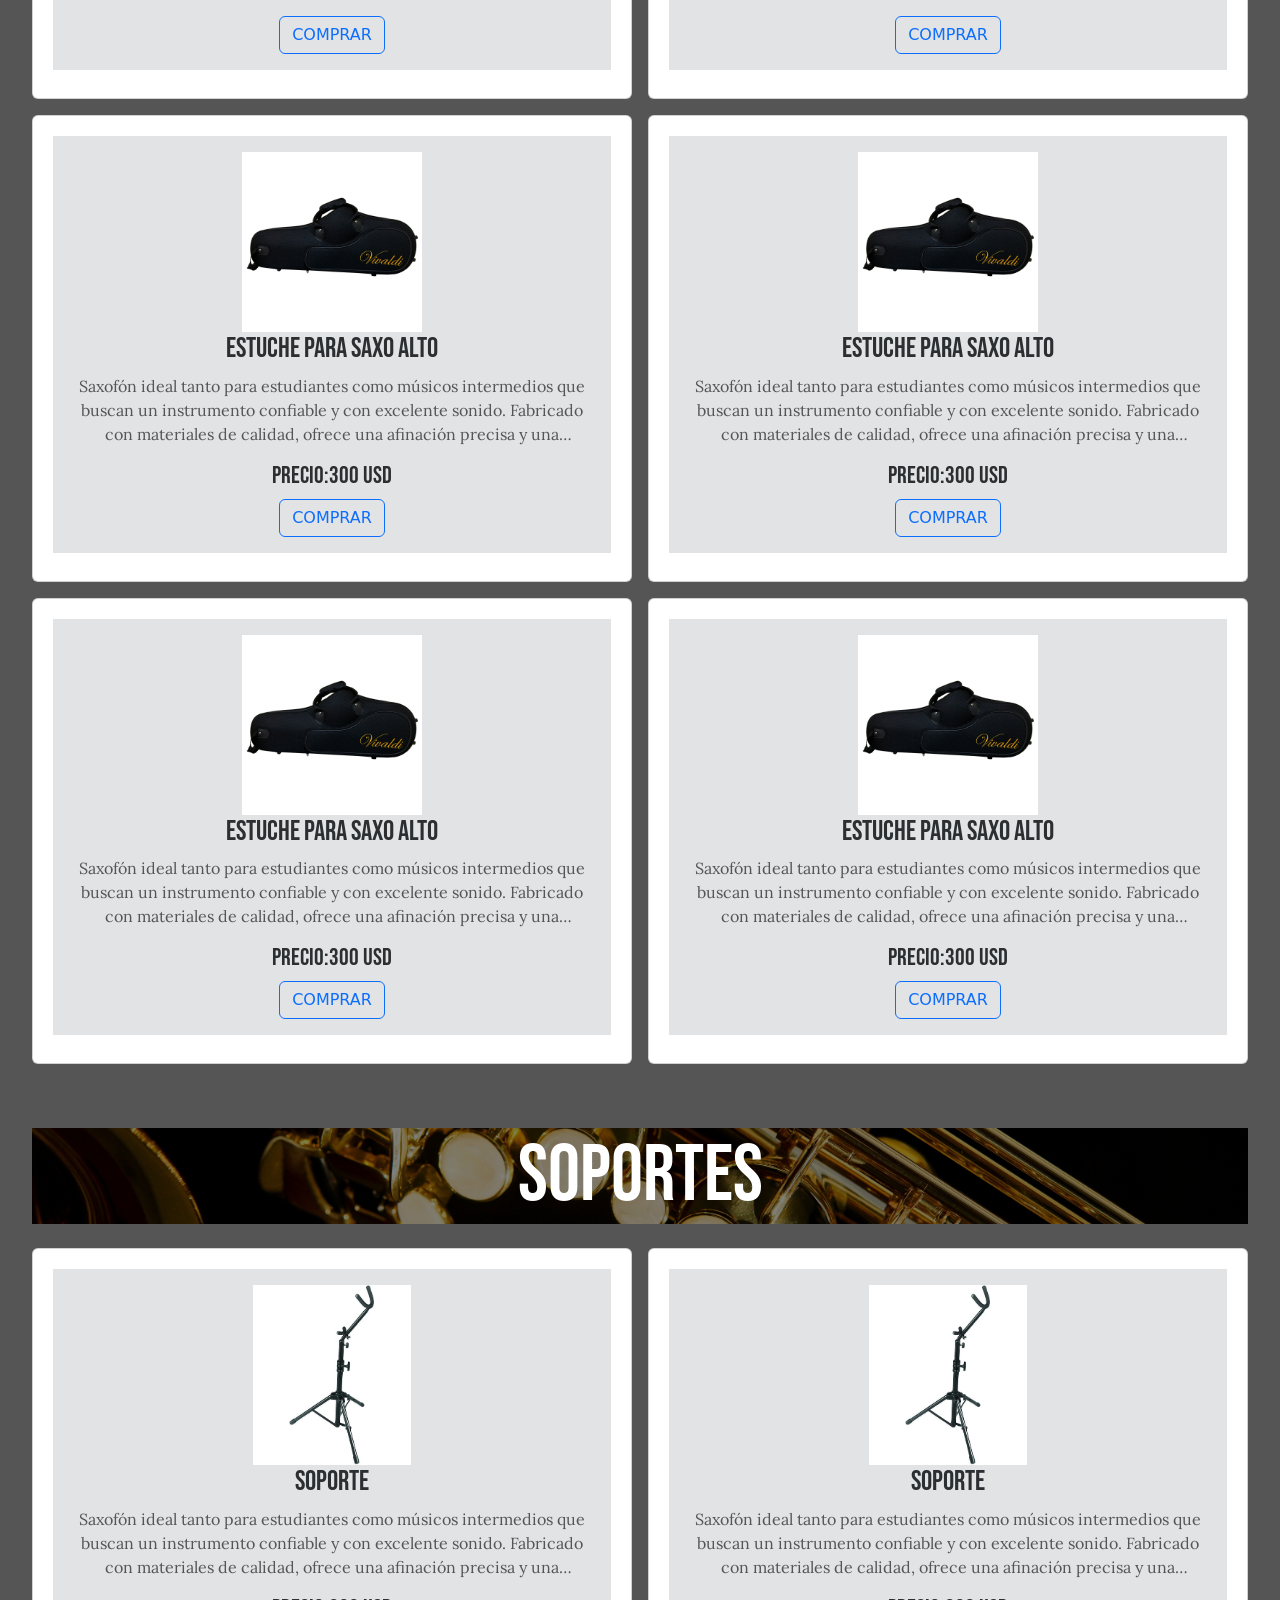
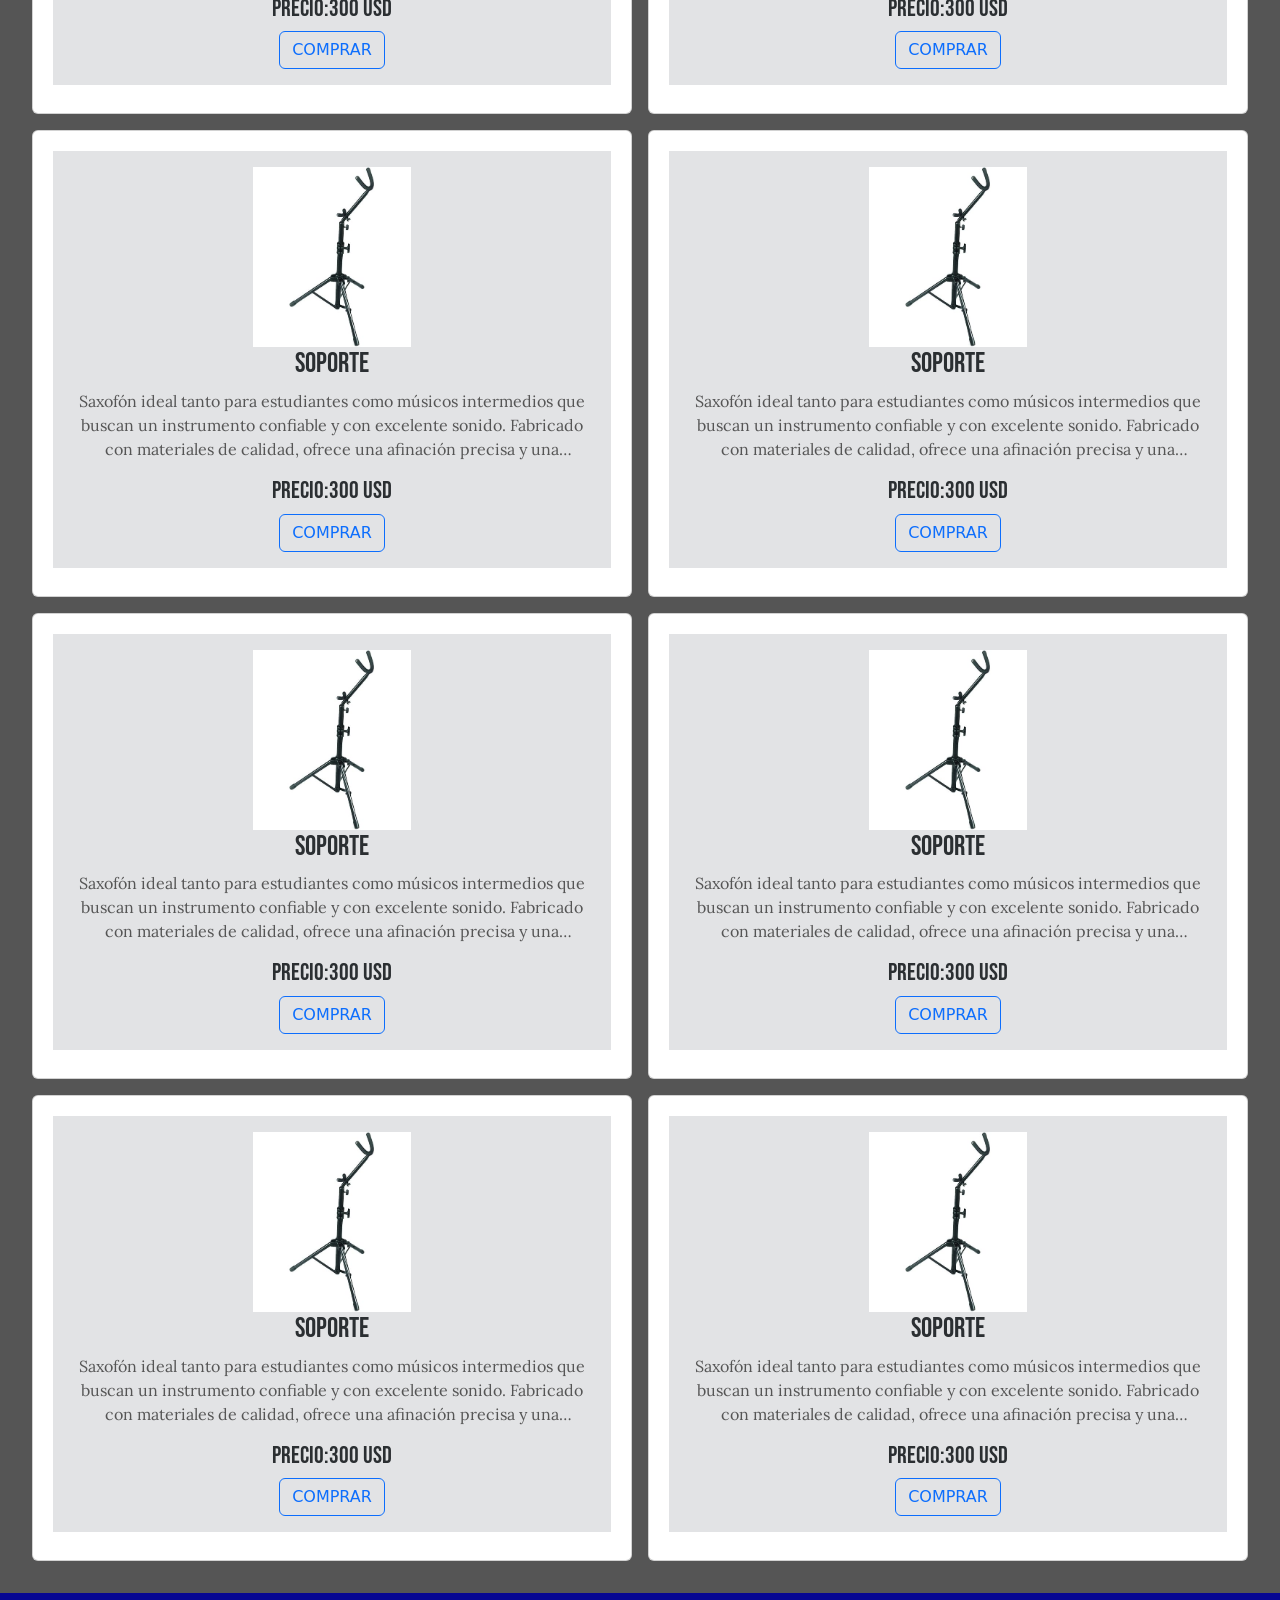
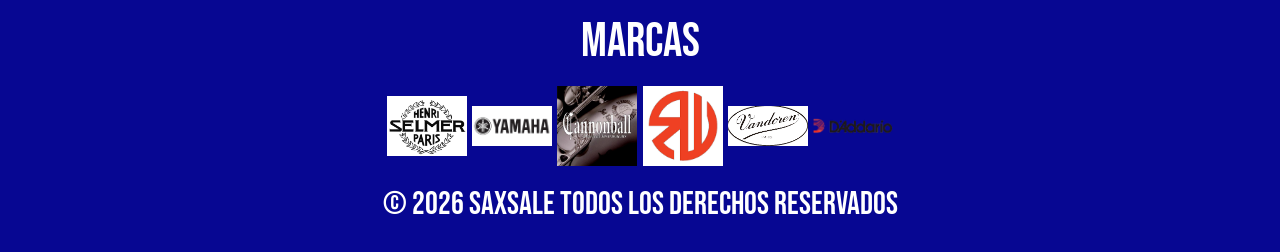
==== commit 3697d48f: "se agregaron nuevas animaciopnes al index se ordeno el cogigo html de las paginas" ====
--- a/pages/accesorios.html
+++ b/pages/accesorios.html
@@ -12,417 +12,388 @@
 
 </head>
 <body>
-    <header>
-<nav class="navbar navbar-expand-lg navbar-dark">
-  <div class="container-fluid">
-     <a href="../index.html">
-   <h1>SaxSale</h1>
-  </a>
-    
-    <button class="navbar-toggler" type="button" data-bs-toggle="collapse" data-bs-target="#navbarNav" aria-controls="navbarNav" aria-expanded="false" aria-label="Toggle navigation">
-      <span class="navbar-toggler-icon"></span>
-    </button>
-    <div class="collapse navbar-collapse" id="navbarNav">
-      <ul class="navbar-nav ms-auto">
-        
-        <li class="nav-item">
-          <a class="nav-link" href="./accesorios.html">Accesorios</a>
-        </li>
-        <li class="nav-item">
-          <a class="nav-link" href="./saxofones.html">Saxofones</a>
-        </li>
-        <li class="nav-item">
-          <a class="nav-link" href="./mouthpiece.html">Boquillas</a>
-        </li>
-          <li class="nav-item">
-          <a class="nav-link" href="./contacto.html">Contacto</a>
-        </li>
-       
-      </ul>
-    </div>
-  </div>
-</nav>
-    </header>
+<header>
+    <nav class="navbar navbar-expand-lg navbar-dark">
+      <div class="container-fluid">
+        <a href="../index.html">
+      <h1>SaxSale</h1>
+      </a>
+        <button class="navbar-toggler" type="button" data-bs-toggle="collapse" data-bs-target="#navbarNav" aria-controls="navbarNav" aria-expanded="false" aria-label="Toggle navigation">
+          <span class="navbar-toggler-icon"></span>
+        </button>
+        <div class="collapse navbar-collapse" id="navbarNav">
+          <ul class="navbar-nav ms-auto">
+          
+            <li class="nav-item">
+              <a class="nav-link" href="./accesorios.html">Accesorios</a>
+            </li>
+            <li class="nav-item">
+              <a class="nav-link" href="./saxofones.html">Saxofones</a>
+            </li>
+            <li class="nav-item">
+              <a class="nav-link" href="./mouthpiece.html">Boquillas</a>
+            </li>
+              <li class="nav-item">
+              <a class="nav-link" href="./contacto.html">Contacto</a>
+            </li>
+          
+          </ul>
+        </div>
+      </div>
+    </nav>
+  </header>    
+    <main>
+
   <section class="contenedor">
             <h2 class="titulo-seccion">Ligaduras</h2>
             
-            <article class="card">
-               <div class="p-3 mb-2 bg-secondary-subtle text-secondary-emphasis">
-              <img class="img-boquilla" src="../assets/novedades/rovner-mk3-saxophone-ligature-676656.webp" alt="abrazaderas">
-              <h3>Arazaderas</h3>
-              
-              <p class="descripcion">Saxofón ideal tanto para estudiantes como músicos intermedios que buscan un instrumento confiable y con excelente sonido. Fabricado con materiales de calidad, ofrece una afinación precisa y una respuesta cómoda en todo el registro.
-
-Su diseño ergonómico facilita la ejecución, permitiendo largas sesiones de práctica sin incomodidad. Incluye estuche protector para su transporte y cuidado.
-
-Perfecto para estudiar, tocar en banda o comenzar a desarrollar tu sonido con un instrumento versátil y duradero. </p>
-              <h4>PRECIO:25.00 USD</h4>
-              <button type="button" class="btn btn-outline-primary">COMPRAR</button>
-             </div>
-            </article>
-            <article class="card">
-              <div class="p-3 mb-2 bg-secondary-subtle text-secondary-emphasis">
-              <img class="img-boquilla" src="../assets/novedades/rovner-mk3-saxophone-ligature-676656.webp" alt="abrazaderas">
-              <h3>Arazaderas</h3>
-              
-              <p class="descripcion">Saxofón ideal tanto para estudiantes como músicos intermedios que buscan un instrumento confiable y con excelente sonido. Fabricado con materiales de calidad, ofrece una afinación precisa y una respuesta cómoda en todo el registro.
-
-Su diseño ergonómico facilita la ejecución, permitiendo largas sesiones de práctica sin incomodidad. Incluye estuche protector para su transporte y cuidado.
-
-Perfecto para estudiar, tocar en banda o comenzar a desarrollar tu sonido con un instrumento versátil y duradero. </p>
-              <h4>PRECIO:25.00 USD</h4>
-              <button type="button" class="btn btn-outline-primary">COMPRAR</button>
-             </div>
-            </article>
-            <article class="card">
-              <div class="p-3 mb-2 bg-secondary-subtle text-secondary-emphasis">
-              <img class="img-boquilla" src="../assets/novedades/rovner-mk3-saxophone-ligature-676656.webp" alt="abrazaderas">
-              <h3>Arazaderas</h3>
-              
-              <p class="descripcion">Saxofón ideal tanto para estudiantes como músicos intermedios que buscan un instrumento confiable y con excelente sonido. Fabricado con materiales de calidad, ofrece una afinación precisa y una respuesta cómoda en todo el registro.
-
-Su diseño ergonómico facilita la ejecución, permitiendo largas sesiones de práctica sin incomodidad. Incluye estuche protector para su transporte y cuidado.
-
-Perfecto para estudiar, tocar en banda o comenzar a desarrollar tu sonido con un instrumento versátil y duradero. </p>
-              <h4>PRECIO:25.00 USD</h4>
-              <button type="button" class="btn btn-outline-primary">COMPRAR</button>
-             </div>
-            </article>
-            <article class="card">
-              <div class="p-3 mb-2 bg-secondary-subtle text-secondary-emphasis">
-              <img class="img-boquilla" src="../assets/novedades/rovner-mk3-saxophone-ligature-676656.webp" alt="abrazaderas">
-              <h3>Arazaderas</h3>
-              
-              <p class="descripcion">Saxofón ideal tanto para estudiantes como músicos intermedios que buscan un instrumento confiable y con excelente sonido. Fabricado con materiales de calidad, ofrece una afinación precisa y una respuesta cómoda en todo el registro.
-
-Su diseño ergonómico facilita la ejecución, permitiendo largas sesiones de práctica sin incomodidad. Incluye estuche protector para su transporte y cuidado.
-
-Perfecto para estudiar, tocar en banda o comenzar a desarrollar tu sonido con un instrumento versátil y duradero. </p>
-              <h4>PRECIO:25.00 USD</h4>
-              <button type="button" class="btn btn-outline-primary">COMPRAR</button>
-             </div>
-            </article>
-            <article class="card">
-              <div class="p-3 mb-2 bg-secondary-subtle text-secondary-emphasis">
-              <img class="img-boquilla" src="../assets/novedades/rovner-mk3-saxophone-ligature-676656.webp" alt="abrazaderas">
-              <h3>Arazaderas</h3>
-              
-              <p class="descripcion">Saxofón ideal tanto para estudiantes como músicos intermedios que buscan un instrumento confiable y con excelente sonido. Fabricado con materiales de calidad, ofrece una afinación precisa y una respuesta cómoda en todo el registro.
-
-Su diseño ergonómico facilita la ejecución, permitiendo largas sesiones de práctica sin incomodidad. Incluye estuche protector para su transporte y cuidado.
-
-Perfecto para estudiar, tocar en banda o comenzar a desarrollar tu sonido con un instrumento versátil y duradero. </p>
-              <h4>PRECIO:25.00 USD</h4>
-              <button type="button" class="btn btn-outline-primary">COMPRAR</button>
-             </div>
-            </article>
-            <article class="card">
-              <div class="p-3 mb-2 bg-secondary-subtle text-secondary-emphasis">
-              <img class="img-boquilla" src="../assets/novedades/rovner-mk3-saxophone-ligature-676656.webp" alt="abrazaderas">
-              <h3>Arazaderas</h3>
-              
-              <p class="descripcion">Saxofón ideal tanto para estudiantes como músicos intermedios que buscan un instrumento confiable y con excelente sonido. Fabricado con materiales de calidad, ofrece una afinación precisa y una respuesta cómoda en todo el registro.
-
-Su diseño ergonómico facilita la ejecución, permitiendo largas sesiones de práctica sin incomodidad. Incluye estuche protector para su transporte y cuidado.
-
-Perfecto para estudiar, tocar en banda o comenzar a desarrollar tu sonido con un instrumento versátil y duradero. </p>
-              <h4>PRECIO:25.00 USD</h4>
-              <button type="button" class="btn btn-outline-primary">COMPRAR</button>
-             </div>
-            </article>
-            <article class="card">
-              <div class="p-3 mb-2 bg-secondary-subtle text-secondary-emphasis">
-              <img class="img-boquilla" src="../assets/novedades/rovner-mk3-saxophone-ligature-676656.webp" alt="abrazaderas">
-              <h3>Arazaderas</h3>
-              
-              <p class="descripcion">Saxofón ideal tanto para estudiantes como músicos intermedios que buscan un instrumento confiable y con excelente sonido. Fabricado con materiales de calidad, ofrece una afinación precisa y una respuesta cómoda en todo el registro.
-
-Su diseño ergonómico facilita la ejecución, permitiendo largas sesiones de práctica sin incomodidad. Incluye estuche protector para su transporte y cuidado.
-
-Perfecto para estudiar, tocar en banda o comenzar a desarrollar tu sonido con un instrumento versátil y duradero. </p>
-              <h4>PRECIO:25.00 USD</h4>
-              <button type="button" class="btn btn-outline-primary">COMPRAR</button>
-             </div>
-            </article>
-            <article class="card">
-              <div class="p-3 mb-2 bg-secondary-subtle text-secondary-emphasis">
-              <img class="img-boquilla" src="../assets/novedades/rovner-mk3-saxophone-ligature-676656.webp" alt="abrazaderas">
-              <h3>Arazaderas</h3>
-              
-              <p class="descripcion">Saxofón ideal tanto para estudiantes como músicos intermedios que buscan un instrumento confiable y con excelente sonido. Fabricado con materiales de calidad, ofrece una afinación precisa y una respuesta cómoda en todo el registro.
-
-Su diseño ergonómico facilita la ejecución, permitiendo largas sesiones de práctica sin incomodidad. Incluye estuche protector para su transporte y cuidado.
-
-Perfecto para estudiar, tocar en banda o comenzar a desarrollar tu sonido con un instrumento versátil y duradero. </p>
-              <h4>PRECIO:25.00 USD</h4>
-              <button type="button" class="btn btn-outline-primary">COMPRAR</button>
-             </div>
-            </article>
-            <article class="card">
-              <div class="p-3 mb-2 bg-secondary-subtle text-secondary-emphasis">
-              <img class="img-boquilla" src="../assets/novedades/rovner-mk3-saxophone-ligature-676656.webp" alt="abrazaderas">
-              <h3>Arazaderas</h3>
-              
-              <p class="descripcion">Saxofón ideal tanto para estudiantes como músicos intermedios que buscan un instrumento confiable y con excelente sonido. Fabricado con materiales de calidad, ofrece una afinación precisa y una respuesta cómoda en todo el registro.
-
-Su diseño ergonómico facilita la ejecución, permitiendo largas sesiones de práctica sin incomodidad. Incluye estuche protector para su transporte y cuidado.
-
-Perfecto para estudiar, tocar en banda o comenzar a desarrollar tu sonido con un instrumento versátil y duradero. </p>
-              <h4>PRECIO:25.00 USD</h4>
-              <button type="button" class="btn btn-outline-primary">COMPRAR</button>
-             </div>
-            </article>
-            <article class="card">
-              <div class="p-3 mb-2 bg-secondary-subtle text-secondary-emphasis">
-              <img class="img-boquilla" src="../assets/novedades/rovner-mk3-saxophone-ligature-676656.webp" alt="abrazaderas">
-              <h3>Arazaderas</h3>
-              
-              <p class="descripcion">Saxofón ideal tanto para estudiantes como músicos intermedios que buscan un instrumento confiable y con excelente sonido. Fabricado con materiales de calidad, ofrece una afinación precisa y una respuesta cómoda en todo el registro.
-
-Su diseño ergonómico facilita la ejecución, permitiendo largas sesiones de práctica sin incomodidad. Incluye estuche protector para su transporte y cuidado.
-
-Perfecto para estudiar, tocar en banda o comenzar a desarrollar tu sonido con un instrumento versátil y duradero. </p>
-              <h4>PRECIO:25.00 USD</h4>
-              <button type="button" class="btn btn-outline-primary">COMPRAR</button>
-             </div>
-            </article>
-            <article class="card">
-              <div class="p-3 mb-2 bg-secondary-subtle text-secondary-emphasis">
-              <img class="img-boquilla" src="../assets/novedades/rovner-mk3-saxophone-ligature-676656.webp" alt="abrazaderas">
-              <h3>Arazaderas</h3>
-              
-              <p class="descripcion">Saxofón ideal tanto para estudiantes como músicos intermedios que buscan un instrumento confiable y con excelente sonido. Fabricado con materiales de calidad, ofrece una afinación precisa y una respuesta cómoda en todo el registro.
-
-Su diseño ergonómico facilita la ejecución, permitiendo largas sesiones de práctica sin incomodidad. Incluye estuche protector para su transporte y cuidado.
-
-Perfecto para estudiar, tocar en banda o comenzar a desarrollar tu sonido con un instrumento versátil y duradero. </p>
-              <h4>PRECIO:25.00 USD</h4>
-              <button type="button" class="btn btn-outline-primary">COMPRAR</button>
-             </div>
-            </article>
-         </section>
+          <article class="card">
+               <div class="p-3 mb-2 bg-secondary-subtle text-secondary-emphasis">
+                 <img class="img-boquilla" src="../assets/novedades/rovner-mk3-saxophone-ligature-676656.webp" alt="abrazaderas">
+                   <h3>Arazaderas</h3>
+                     <p class="descripcion">Saxofón ideal tanto para estudiantes como músicos intermedios que buscan un instrumento confiable y con excelente sonido. Fabricado con materiales de calidad, ofrece una afinación precisa y una respuesta cómoda en todo el registro.
+
+Su diseño ergonómico facilita la ejecución, permitiendo largas sesiones de práctica sin incomodidad. Incluye estuche protector para su transporte y cuidado.
+
+Perfecto para estudiar, tocar en banda o comenzar a desarrollar tu sonido con un instrumento versátil y duradero. </p>
+                       <h4>PRECIO:25.00 USD</h4>
+                    <a href="./compra.html" class="btn btn-outline-primary">COMPRAR</a>
+                </div>
+          </article>
+
+          <article class="card">
+               <div class="p-3 mb-2 bg-secondary-subtle text-secondary-emphasis">
+                 <img class="img-boquilla" src="../assets/novedades/rovner-mk3-saxophone-ligature-676656.webp" alt="abrazaderas">
+                   <h3>Arazaderas</h3>
+                     <p class="descripcion">Saxofón ideal tanto para estudiantes como músicos intermedios que buscan un instrumento confiable y con excelente sonido. Fabricado con materiales de calidad, ofrece una afinación precisa y una respuesta cómoda en todo el registro.
+
+Su diseño ergonómico facilita la ejecución, permitiendo largas sesiones de práctica sin incomodidad. Incluye estuche protector para su transporte y cuidado.
+
+Perfecto para estudiar, tocar en banda o comenzar a desarrollar tu sonido con un instrumento versátil y duradero. </p>
+                       <h4>PRECIO:25.00 USD</h4>
+                    <a href="./compra.html" class="btn btn-outline-primary">COMPRAR</a>
+                </div>
+          </article>
+
+           <article class="card">
+               <div class="p-3 mb-2 bg-secondary-subtle text-secondary-emphasis">
+                 <img class="img-boquilla" src="../assets/novedades/rovner-mk3-saxophone-ligature-676656.webp" alt="abrazaderas">
+                   <h3>Arazaderas</h3>
+                     <p class="descripcion">Saxofón ideal tanto para estudiantes como músicos intermedios que buscan un instrumento confiable y con excelente sonido. Fabricado con materiales de calidad, ofrece una afinación precisa y una respuesta cómoda en todo el registro.
+
+Su diseño ergonómico facilita la ejecución, permitiendo largas sesiones de práctica sin incomodidad. Incluye estuche protector para su transporte y cuidado.
+
+Perfecto para estudiar, tocar en banda o comenzar a desarrollar tu sonido con un instrumento versátil y duradero. </p>
+                       <h4>PRECIO:25.00 USD</h4>
+                    <a href="./compra.html" class="btn btn-outline-primary">COMPRAR</a>
+                </div>
+          </article>
+
+           <article class="card">
+               <div class="p-3 mb-2 bg-secondary-subtle text-secondary-emphasis">
+                 <img class="img-boquilla" src="../assets/novedades/rovner-mk3-saxophone-ligature-676656.webp" alt="abrazaderas">
+                   <h3>Arazaderas</h3>
+                     <p class="descripcion">Saxofón ideal tanto para estudiantes como músicos intermedios que buscan un instrumento confiable y con excelente sonido. Fabricado con materiales de calidad, ofrece una afinación precisa y una respuesta cómoda en todo el registro.
+
+Su diseño ergonómico facilita la ejecución, permitiendo largas sesiones de práctica sin incomodidad. Incluye estuche protector para su transporte y cuidado.
+
+Perfecto para estudiar, tocar en banda o comenzar a desarrollar tu sonido con un instrumento versátil y duradero. </p>
+                       <h4>PRECIO:25.00 USD</h4>
+                    <a href="./compra.html" class="btn btn-outline-primary">COMPRAR</a>
+                </div>
+          </article>
+
+           <article class="card">
+               <div class="p-3 mb-2 bg-secondary-subtle text-secondary-emphasis">
+                 <img class="img-boquilla" src="../assets/novedades/rovner-mk3-saxophone-ligature-676656.webp" alt="abrazaderas">
+                   <h3>Arazaderas</h3>
+                     <p class="descripcion">Saxofón ideal tanto para estudiantes como músicos intermedios que buscan un instrumento confiable y con excelente sonido. Fabricado con materiales de calidad, ofrece una afinación precisa y una respuesta cómoda en todo el registro.
+
+Su diseño ergonómico facilita la ejecución, permitiendo largas sesiones de práctica sin incomodidad. Incluye estuche protector para su transporte y cuidado.
+
+Perfecto para estudiar, tocar en banda o comenzar a desarrollar tu sonido con un instrumento versátil y duradero. </p>
+                       <h4>PRECIO:25.00 USD</h4>
+                    <a href="./compra.html" class="btn btn-outline-primary">COMPRAR</a>
+                </div>
+          </article>
+
+           <article class="card">
+               <div class="p-3 mb-2 bg-secondary-subtle text-secondary-emphasis">
+                 <img class="img-boquilla" src="../assets/novedades/rovner-mk3-saxophone-ligature-676656.webp" alt="abrazaderas">
+                   <h3>Arazaderas</h3>
+                     <p class="descripcion">Saxofón ideal tanto para estudiantes como músicos intermedios que buscan un instrumento confiable y con excelente sonido. Fabricado con materiales de calidad, ofrece una afinación precisa y una respuesta cómoda en todo el registro.
+
+Su diseño ergonómico facilita la ejecución, permitiendo largas sesiones de práctica sin incomodidad. Incluye estuche protector para su transporte y cuidado.
+
+Perfecto para estudiar, tocar en banda o comenzar a desarrollar tu sonido con un instrumento versátil y duradero. </p>
+                       <h4>PRECIO:25.00 USD</h4>
+                    <a href="./compra.html" class="btn btn-outline-primary">COMPRAR</a>
+                </div>
+          </article>
+
+           <article class="card">
+               <div class="p-3 mb-2 bg-secondary-subtle text-secondary-emphasis">
+                 <img class="img-boquilla" src="../assets/novedades/rovner-mk3-saxophone-ligature-676656.webp" alt="abrazaderas">
+                   <h3>Arazaderas</h3>
+                     <p class="descripcion">Saxofón ideal tanto para estudiantes como músicos intermedios que buscan un instrumento confiable y con excelente sonido. Fabricado con materiales de calidad, ofrece una afinación precisa y una respuesta cómoda en todo el registro.
+
+Su diseño ergonómico facilita la ejecución, permitiendo largas sesiones de práctica sin incomodidad. Incluye estuche protector para su transporte y cuidado.
+
+Perfecto para estudiar, tocar en banda o comenzar a desarrollar tu sonido con un instrumento versátil y duradero. </p>
+                       <h4>PRECIO:25.00 USD</h4>
+                    <a href="./compra.html" class="btn btn-outline-primary">COMPRAR</a>
+                </div>
+          </article>
+
+           <article class="card">
+               <div class="p-3 mb-2 bg-secondary-subtle text-secondary-emphasis">
+                 <img class="img-boquilla" src="../assets/novedades/rovner-mk3-saxophone-ligature-676656.webp" alt="abrazaderas">
+                   <h3>Arazaderas</h3>
+                     <p class="descripcion">Saxofón ideal tanto para estudiantes como músicos intermedios que buscan un instrumento confiable y con excelente sonido. Fabricado con materiales de calidad, ofrece una afinación precisa y una respuesta cómoda en todo el registro.
+
+Su diseño ergonómico facilita la ejecución, permitiendo largas sesiones de práctica sin incomodidad. Incluye estuche protector para su transporte y cuidado.
+
+Perfecto para estudiar, tocar en banda o comenzar a desarrollar tu sonido con un instrumento versátil y duradero. </p>
+                       <h4>PRECIO:25.00 USD</h4>
+                    <a href="./compra.html" class="btn btn-outline-primary">COMPRAR</a>
+                </div>
+          </article>
+ </section>
  <section class="contenedor">
             <h2 class="titulo-seccion">ESTUCHES</h2>
             
-            <article class="card">
+          <article class="card">
               <div class="p-3 mb-2 bg-secondary-subtle text-secondary-emphasis">
-              <img class="img-boquilla" src="../assets/novedades/YWSG-15-A.jpg" alt="estuches">
-              <h3>Estuche para saxo Alto</h3>
-              
-              <p class="descripcion">Saxofón ideal tanto para estudiantes como músicos intermedios que buscan un instrumento confiable y con excelente sonido. Fabricado con materiales de calidad, ofrece una afinación precisa y una respuesta cómoda en todo el registro.
-
-Su diseño ergonómico facilita la ejecución, permitiendo largas sesiones de práctica sin incomodidad. Incluye estuche protector para su transporte y cuidado.
-
-Perfecto para estudiar, tocar en banda o comenzar a desarrollar tu sonido con un instrumento versátil y duradero. </p>
-              <h4>PRECIO:300 USD</h4>
-              <button type="button" class="btn btn-outline-primary">COMPRAR</button>
-             </div>
-            </article>
-            <article class="card">
-              <div class="p-3 mb-2 bg-secondary-subtle text-secondary-emphasis">
-              <img class="img-boquilla" src="../assets/novedades/YWSG-15-A.jpg" alt="estuches">
-              <h3>Estuche para saxo Alto</h3>
-              
-              <p class="descripcion">Saxofón ideal tanto para estudiantes como músicos intermedios que buscan un instrumento confiable y con excelente sonido. Fabricado con materiales de calidad, ofrece una afinación precisa y una respuesta cómoda en todo el registro.
-
-Su diseño ergonómico facilita la ejecución, permitiendo largas sesiones de práctica sin incomodidad. Incluye estuche protector para su transporte y cuidado.
-
-Perfecto para estudiar, tocar en banda o comenzar a desarrollar tu sonido con un instrumento versátil y duradero. </p>
-              <h4>PRECIO:300 USD</h4>
-              <button type="button" class="btn btn-outline-primary">COMPRAR</button>
-             </div>
-            </article>
-            <article class="card">
-              <div class="p-3 mb-2 bg-secondary-subtle text-secondary-emphasis">
-              <img class="img-boquilla" src="../assets/novedades/YWSG-15-A.jpg" alt="estuches">
-              <h3>Estuche para saxo Alto</h3>
-              
-              <p class="descripcion">Saxofón ideal tanto para estudiantes como músicos intermedios que buscan un instrumento confiable y con excelente sonido. Fabricado con materiales de calidad, ofrece una afinación precisa y una respuesta cómoda en todo el registro.
-
-Su diseño ergonómico facilita la ejecución, permitiendo largas sesiones de práctica sin incomodidad. Incluye estuche protector para su transporte y cuidado.
-
-Perfecto para estudiar, tocar en banda o comenzar a desarrollar tu sonido con un instrumento versátil y duradero. </p>
-              <h4>PRECIO:300 USD</h4>
-              <button type="button" class="btn btn-outline-primary">COMPRAR</button>
-             </div>
-            </article>
-            <article class="card">
-              <div class="p-3 mb-2 bg-secondary-subtle text-secondary-emphasis">
-              <img class="img-boquilla" src="../assets/novedades/YWSG-15-A.jpg" alt="estuches">
-              <h3>Estuche para saxo Alto</h3>
-              
-              <p class="descripcion">Saxofón ideal tanto para estudiantes como músicos intermedios que buscan un instrumento confiable y con excelente sonido. Fabricado con materiales de calidad, ofrece una afinación precisa y una respuesta cómoda en todo el registro.
-
-Su diseño ergonómico facilita la ejecución, permitiendo largas sesiones de práctica sin incomodidad. Incluye estuche protector para su transporte y cuidado.
-
-Perfecto para estudiar, tocar en banda o comenzar a desarrollar tu sonido con un instrumento versátil y duradero. </p>
-              <h4>PRECIO:300 USD</h4>
-              <button type="button" class="btn btn-outline-primary">COMPRAR</button>
-             </div>
-            </article>
-            <article class="card">
-              <div class="p-3 mb-2 bg-secondary-subtle text-secondary-emphasis">
-              <img class="img-boquilla" src="../assets/novedades/YWSG-15-A.jpg" alt="estuches">
-              <h3>Estuche para saxo Alto</h3>
-              
-              <p class="descripcion">Saxofón ideal tanto para estudiantes como músicos intermedios que buscan un instrumento confiable y con excelente sonido. Fabricado con materiales de calidad, ofrece una afinación precisa y una respuesta cómoda en todo el registro.
-
-Su diseño ergonómico facilita la ejecución, permitiendo largas sesiones de práctica sin incomodidad. Incluye estuche protector para su transporte y cuidado.
-
-Perfecto para estudiar, tocar en banda o comenzar a desarrollar tu sonido con un instrumento versátil y duradero. </p>
-              <h4>PRECIO:300 USD</h4>
-              <button type="button" class="btn btn-outline-primary">COMPRAR</button>
-             </div>
-            </article>
-            <article class="card">
-              <div class="p-3 mb-2 bg-secondary-subtle text-secondary-emphasis">
-              <img class="img-boquilla" src="../assets/novedades/YWSG-15-A.jpg" alt="estuches">
-              <h3>Estuche para saxo Alto</h3>
-              
-              <p class="descripcion">Saxofón ideal tanto para estudiantes como músicos intermedios que buscan un instrumento confiable y con excelente sonido. Fabricado con materiales de calidad, ofrece una afinación precisa y una respuesta cómoda en todo el registro.
-
-Su diseño ergonómico facilita la ejecución, permitiendo largas sesiones de práctica sin incomodidad. Incluye estuche protector para su transporte y cuidado.
-
-Perfecto para estudiar, tocar en banda o comenzar a desarrollar tu sonido con un instrumento versátil y duradero. </p>
-              <h4>PRECIO:300 USD</h4>
-              <button type="button" class="btn btn-outline-primary">COMPRAR</button>
-             </div>
-            </article>
-            <article class="card">
-              <div class="p-3 mb-2 bg-secondary-subtle text-secondary-emphasis">
-              <img class="img-boquilla" src="../assets/novedades/YWSG-15-A.jpg" alt="estuches">
-              <h3>Estuche para saxo Alto</h3>
-              
-              <p class="descripcion">Saxofón ideal tanto para estudiantes como músicos intermedios que buscan un instrumento confiable y con excelente sonido. Fabricado con materiales de calidad, ofrece una afinación precisa y una respuesta cómoda en todo el registro.
-
-Su diseño ergonómico facilita la ejecución, permitiendo largas sesiones de práctica sin incomodidad. Incluye estuche protector para su transporte y cuidado.
-
-Perfecto para estudiar, tocar en banda o comenzar a desarrollar tu sonido con un instrumento versátil y duradero. </p>
-              <h4>PRECIO:300 USD</h4>
-              <button type="button" class="btn btn-outline-primary">COMPRAR</button>
-             </div>
-            </article>
-            <article class="card">
-              <div class="p-3 mb-2 bg-secondary-subtle text-secondary-emphasis">
-              <img class="img-boquilla" src="../assets/novedades/YWSG-15-A.jpg" alt="estuches">
-              <h3>Estuche para saxo Alto</h3>
-              
-              <p class="descripcion">Saxofón ideal tanto para estudiantes como músicos intermedios que buscan un instrumento confiable y con excelente sonido. Fabricado con materiales de calidad, ofrece una afinación precisa y una respuesta cómoda en todo el registro.
-
-Su diseño ergonómico facilita la ejecución, permitiendo largas sesiones de práctica sin incomodidad. Incluye estuche protector para su transporte y cuidado.
-
-Perfecto para estudiar, tocar en banda o comenzar a desarrollar tu sonido con un instrumento versátil y duradero. </p>
-              <h4>PRECIO:300 USD</h4>
-              <button type="button" class="btn btn-outline-primary">COMPRAR</button>
-             </div>
-            </article>
-            <article class="card">
-              <div class="p-3 mb-2 bg-secondary-subtle text-secondary-emphasis">
-              <img class="img-boquilla" src="../assets/novedades/YWSG-15-A.jpg" alt="estuches">
-              <h3>Estuche para saxo Alto</h3>
-              
-              <p class="descripcion">Saxofón ideal tanto para estudiantes como músicos intermedios que buscan un instrumento confiable y con excelente sonido. Fabricado con materiales de calidad, ofrece una afinación precisa y una respuesta cómoda en todo el registro.
-
-Su diseño ergonómico facilita la ejecución, permitiendo largas sesiones de práctica sin incomodidad. Incluye estuche protector para su transporte y cuidado.
-
-Perfecto para estudiar, tocar en banda o comenzar a desarrollar tu sonido con un instrumento versátil y duradero. </p>
-              <h4>PRECIO:300 USD</h4>
-              <button type="button" class="btn btn-outline-primary">COMPRAR</button>
-             </div>
-            </article>
-            <article class="card">
-              <div class="p-3 mb-2 bg-secondary-subtle text-secondary-emphasis">
-              <img class="img-boquilla" src="../assets/novedades/YWSG-15-A.jpg" alt="estuches">
-              <h3>Estuche para saxo Alto</h3>
-              
-              <p class="descripcion">Saxofón ideal tanto para estudiantes como músicos intermedios que buscan un instrumento confiable y con excelente sonido. Fabricado con materiales de calidad, ofrece una afinación precisa y una respuesta cómoda en todo el registro.
-
-Su diseño ergonómico facilita la ejecución, permitiendo largas sesiones de práctica sin incomodidad. Incluye estuche protector para su transporte y cuidado.
-
-Perfecto para estudiar, tocar en banda o comenzar a desarrollar tu sonido con un instrumento versátil y duradero. </p>
-              <h4>PRECIO:300 USD</h4>
-              <button type="button" class="btn btn-outline-primary">COMPRAR</button>
-             </div>
-            </article>
-            <article class="card">
-              <div class="p-3 mb-2 bg-secondary-subtle text-secondary-emphasis">
-              <img class="img-boquilla" src="../assets/novedades/YWSG-15-A.jpg" alt="estuches">
-              <h3>Estuche para saxo Alto</h3>
-              
-              <p class="descripcion">Saxofón ideal tanto para estudiantes como músicos intermedios que buscan un instrumento confiable y con excelente sonido. Fabricado con materiales de calidad, ofrece una afinación precisa y una respuesta cómoda en todo el registro.
-
-Su diseño ergonómico facilita la ejecución, permitiendo largas sesiones de práctica sin incomodidad. Incluye estuche protector para su transporte y cuidado.
-
-Perfecto para estudiar, tocar en banda o comenzar a desarrollar tu sonido con un instrumento versátil y duradero. </p>
-              <h4>PRECIO:300 USD</h4>
-              <button type="button" class="btn btn-outline-primary">COMPRAR</button>
-             </div>
-            </article>
-         </section>
+                <img class="img-boquilla" src="../assets/novedades/YWSG-15-A.jpg" alt="estuches">
+                  <h3>Estuche para saxo Alto</h3>
+                    <p class="descripcion">Saxofón ideal tanto para estudiantes como músicos intermedios que buscan un instrumento confiable y con excelente sonido. Fabricado con materiales de calidad, ofrece una afinación precisa y una respuesta cómoda en todo el registro.
+
+Su diseño ergonómico facilita la ejecución, permitiendo largas sesiones de práctica sin incomodidad. Incluye estuche protector para su transporte y cuidado.
+
+Perfecto para estudiar, tocar en banda o comenzar a desarrollar tu sonido con un instrumento versátil y duradero. </p>
+                      <h4>PRECIO:300 USD</h4>
+                  <a href="./compra.html" class="btn btn-outline-primary">COMPRAR</a> 
+              </div>
+        </article>
+
+        <article class="card">
+            <div class="p-3 mb-2 bg-secondary-subtle text-secondary-emphasis">
+              <img class="img-boquilla" src="../assets/novedades/YWSG-15-A.jpg" alt="estuches">
+                  <h3>Estuche para saxo Alto</h3>
+                    <p class="descripcion">Saxofón ideal tanto para estudiantes como músicos intermedios que buscan un instrumento confiable y con excelente sonido. Fabricado con materiales de calidad, ofrece una afinación precisa y una respuesta cómoda en todo el registro.
+
+Su diseño ergonómico facilita la ejecución, permitiendo largas sesiones de práctica sin incomodidad. Incluye estuche protector para su transporte y cuidado.
+
+Perfecto para estudiar, tocar en banda o comenzar a desarrollar tu sonido con un instrumento versátil y duradero. </p>
+                      <h4>PRECIO:300 USD</h4>
+                  <a href="./compra.html" class="btn btn-outline-primary">COMPRAR</a> 
+              </div>
+        </article>
+        
+         <article class="card">
+            <div class="p-3 mb-2 bg-secondary-subtle text-secondary-emphasis">
+              <img class="img-boquilla" src="../assets/novedades/YWSG-15-A.jpg" alt="estuches">
+                  <h3>Estuche para saxo Alto</h3>
+                    <p class="descripcion">Saxofón ideal tanto para estudiantes como músicos intermedios que buscan un instrumento confiable y con excelente sonido. Fabricado con materiales de calidad, ofrece una afinación precisa y una respuesta cómoda en todo el registro.
+
+Su diseño ergonómico facilita la ejecución, permitiendo largas sesiones de práctica sin incomodidad. Incluye estuche protector para su transporte y cuidado.
+
+Perfecto para estudiar, tocar en banda o comenzar a desarrollar tu sonido con un instrumento versátil y duradero. </p>
+                      <h4>PRECIO:300 USD</h4>
+                  <a href="./compra.html" class="btn btn-outline-primary">COMPRAR</a> 
+              </div>
+        </article>   
+
+         <article class="card">
+            <div class="p-3 mb-2 bg-secondary-subtle text-secondary-emphasis">
+              <img class="img-boquilla" src="../assets/novedades/YWSG-15-A.jpg" alt="estuches">
+                  <h3>Estuche para saxo Alto</h3>
+                    <p class="descripcion">Saxofón ideal tanto para estudiantes como músicos intermedios que buscan un instrumento confiable y con excelente sonido. Fabricado con materiales de calidad, ofrece una afinación precisa y una respuesta cómoda en todo el registro.
+
+Su diseño ergonómico facilita la ejecución, permitiendo largas sesiones de práctica sin incomodidad. Incluye estuche protector para su transporte y cuidado.
+
+Perfecto para estudiar, tocar en banda o comenzar a desarrollar tu sonido con un instrumento versátil y duradero. </p>
+                      <h4>PRECIO:300 USD</h4>
+                  <a href="./compra.html" class="btn btn-outline-primary">COMPRAR</a> 
+              </div>
+        </article>   
+
+         <article class="card">
+            <div class="p-3 mb-2 bg-secondary-subtle text-secondary-emphasis">
+              <img class="img-boquilla" src="../assets/novedades/YWSG-15-A.jpg" alt="estuches">
+                  <h3>Estuche para saxo Alto</h3>
+                    <p class="descripcion">Saxofón ideal tanto para estudiantes como músicos intermedios que buscan un instrumento confiable y con excelente sonido. Fabricado con materiales de calidad, ofrece una afinación precisa y una respuesta cómoda en todo el registro.
+
+Su diseño ergonómico facilita la ejecución, permitiendo largas sesiones de práctica sin incomodidad. Incluye estuche protector para su transporte y cuidado.
+
+Perfecto para estudiar, tocar en banda o comenzar a desarrollar tu sonido con un instrumento versátil y duradero. </p>
+                      <h4>PRECIO:300 USD</h4>
+                  <a href="./compra.html" class="btn btn-outline-primary">COMPRAR</a> 
+              </div>
+        </article>   
+
+         <article class="card">
+            <div class="p-3 mb-2 bg-secondary-subtle text-secondary-emphasis">
+              <img class="img-boquilla" src="../assets/novedades/YWSG-15-A.jpg" alt="estuches">
+                  <h3>Estuche para saxo Alto</h3>
+                    <p class="descripcion">Saxofón ideal tanto para estudiantes como músicos intermedios que buscan un instrumento confiable y con excelente sonido. Fabricado con materiales de calidad, ofrece una afinación precisa y una respuesta cómoda en todo el registro.
+
+Su diseño ergonómico facilita la ejecución, permitiendo largas sesiones de práctica sin incomodidad. Incluye estuche protector para su transporte y cuidado.
+
+Perfecto para estudiar, tocar en banda o comenzar a desarrollar tu sonido con un instrumento versátil y duradero. </p>
+                      <h4>PRECIO:300 USD</h4>
+                  <a href="./compra.html" class="btn btn-outline-primary">COMPRAR</a> 
+              </div>
+        </article>   
+
+         <article class="card">
+            <div class="p-3 mb-2 bg-secondary-subtle text-secondary-emphasis">
+              <img class="img-boquilla" src="../assets/novedades/YWSG-15-A.jpg" alt="estuches">
+                  <h3>Estuche para saxo Alto</h3>
+                    <p class="descripcion">Saxofón ideal tanto para estudiantes como músicos intermedios que buscan un instrumento confiable y con excelente sonido. Fabricado con materiales de calidad, ofrece una afinación precisa y una respuesta cómoda en todo el registro.
+
+Su diseño ergonómico facilita la ejecución, permitiendo largas sesiones de práctica sin incomodidad. Incluye estuche protector para su transporte y cuidado.
+
+Perfecto para estudiar, tocar en banda o comenzar a desarrollar tu sonido con un instrumento versátil y duradero. </p>
+                      <h4>PRECIO:300 USD</h4>
+                  <a href="./compra.html" class="btn btn-outline-primary">COMPRAR</a> 
+              </div>
+        </article>   
+
+         <article class="card">
+            <div class="p-3 mb-2 bg-secondary-subtle text-secondary-emphasis">
+              <img class="img-boquilla" src="../assets/novedades/YWSG-15-A.jpg" alt="estuches">
+                  <h3>Estuche para saxo Alto</h3>
+                    <p class="descripcion">Saxofón ideal tanto para estudiantes como músicos intermedios que buscan un instrumento confiable y con excelente sonido. Fabricado con materiales de calidad, ofrece una afinación precisa y una respuesta cómoda en todo el registro.
+
+Su diseño ergonómico facilita la ejecución, permitiendo largas sesiones de práctica sin incomodidad. Incluye estuche protector para su transporte y cuidado.
+
+Perfecto para estudiar, tocar en banda o comenzar a desarrollar tu sonido con un instrumento versátil y duradero. </p>
+                      <h4>PRECIO:300 USD</h4>
+                  <a href="./compra.html" class="btn btn-outline-primary">COMPRAR</a> 
+              </div>
+        </article> 
+</section>  
  <section class="contenedor">
             <h2 class="titulo-seccion">SOPORTES</h2>
             
-            <article class="card"></article>
-            <article class="card"></article>
-            <article class="card"></article>
-            <article class="card"></article>
-            <article class="card"></article>
-            <article class="card"></article>
-            <article class="card"></article>
-            <article class="card"></article>
-            <article class="card"></article>
-            <article class="card"></article>
-            <article class="card"></article>
-         </section>
- <section class="contenedor">
-            <h2 class="titulo-seccion">TUDELES</h2>
-            
-            <article class="card"></article>
-            <article class="card"></article>
-            <article class="card"></article>
-            <article class="card"></article>
-            <article class="card"></article>
-            <article class="card"></article>
-            <article class="card"></article>
-            <article class="card"></article>
-            <article class="card"></article>
-            <article class="card"></article>
-            <article class="card"></article>
-         </section>
-
-         <section class="contenedor">
-            <h2 class="titulo-seccion">CORREAS Y ARNES</h2>
-            
-            <article class="card"></article>
-            <article class="card"></article>
-            <article class="card"></article>
-            <article class="card"></article>
-            <article class="card"></article>
-            <article class="card"></article>
-            <article class="card"></article>
-            <article class="card"></article>
-            <article class="card"></article>
-            <article class="card"></article>
-            <article class="card"></article>
-         </section>
- <section class="contenedor">
-            <h2 class="titulo-seccion">ARTICULOS VARIOS</h2>
-            
-            <article class="card"></article>
-            <article class="card"></article>
-            <article class="card"></article>
-            <article class="card"></article>
-            <article class="card"></article>
-            <article class="card"></article>
-            <article class="card"></article>
-            <article class="card"></article>
-            <article class="card"></article>
-            <article class="card"></article>
-            <article class="card"></article>
-         </section>
-
-    </main>
-
+             <article class="card">
+                <div class="p-3 mb-2 bg-secondary-subtle text-secondary-emphasis">
+                  <img class="img-boquilla" src="../assets/novedades/51wU4zacoAL._AC_UL495_SR435,495_.jpg" alt="soportes">
+                    <h3>Soporte</h3>
+                      <p class="descripcion">Saxofón ideal tanto para estudiantes como músicos intermedios que buscan un instrumento confiable y con excelente sonido. Fabricado con materiales de calidad, ofrece una afinación precisa y una respuesta cómoda en todo el registro.
+
+Su diseño ergonómico facilita la ejecución, permitiendo largas sesiones de práctica sin incomodidad. Incluye estuche protector para su transporte y cuidado.
+
+Perfecto para estudiar, tocar en banda o comenzar a desarrollar tu sonido con un instrumento versátil y duradero. </p>
+                         <h4>PRECIO:300 USD</h4>
+                      <a href="./compra.html" class="btn btn-outline-primary">COMPRAR</a> 
+                  </div>
+            </article>
+
+            <article class="card">
+                <div class="p-3 mb-2 bg-secondary-subtle text-secondary-emphasis">
+                  <img class="img-boquilla" src="../assets/novedades/51wU4zacoAL._AC_UL495_SR435,495_.jpg" alt="soportes">
+                    <h3>Soporte</h3>
+                      <p class="descripcion">Saxofón ideal tanto para estudiantes como músicos intermedios que buscan un instrumento confiable y con excelente sonido. Fabricado con materiales de calidad, ofrece una afinación precisa y una respuesta cómoda en todo el registro.
+
+Su diseño ergonómico facilita la ejecución, permitiendo largas sesiones de práctica sin incomodidad. Incluye estuche protector para su transporte y cuidado.
+
+Perfecto para estudiar, tocar en banda o comenzar a desarrollar tu sonido con un instrumento versátil y duradero. </p>
+                         <h4>PRECIO:300 USD</h4>
+                      <a href="./compra.html" class="btn btn-outline-primary">COMPRAR</a> 
+                  </div>
+            </article>
+
+            <article class="card">
+                <div class="p-3 mb-2 bg-secondary-subtle text-secondary-emphasis">
+                  <img class="img-boquilla" src="../assets/novedades/51wU4zacoAL._AC_UL495_SR435,495_.jpg" alt="soportes">
+                    <h3>Soporte</h3>
+                      <p class="descripcion">Saxofón ideal tanto para estudiantes como músicos intermedios que buscan un instrumento confiable y con excelente sonido. Fabricado con materiales de calidad, ofrece una afinación precisa y una respuesta cómoda en todo el registro.
+
+Su diseño ergonómico facilita la ejecución, permitiendo largas sesiones de práctica sin incomodidad. Incluye estuche protector para su transporte y cuidado.
+
+Perfecto para estudiar, tocar en banda o comenzar a desarrollar tu sonido con un instrumento versátil y duradero. </p>
+                         <h4>PRECIO:300 USD</h4>
+                      <a href="./compra.html" class="btn btn-outline-primary">COMPRAR</a> 
+                  </div>
+            </article>
+
+            <article class="card">
+                <div class="p-3 mb-2 bg-secondary-subtle text-secondary-emphasis">
+                  <img class="img-boquilla" src="../assets/novedades/51wU4zacoAL._AC_UL495_SR435,495_.jpg" alt="soportes">
+                    <h3>Soporte</h3>
+                      <p class="descripcion">Saxofón ideal tanto para estudiantes como músicos intermedios que buscan un instrumento confiable y con excelente sonido. Fabricado con materiales de calidad, ofrece una afinación precisa y una respuesta cómoda en todo el registro.
+
+Su diseño ergonómico facilita la ejecución, permitiendo largas sesiones de práctica sin incomodidad. Incluye estuche protector para su transporte y cuidado.
+
+Perfecto para estudiar, tocar en banda o comenzar a desarrollar tu sonido con un instrumento versátil y duradero. </p>
+                         <h4>PRECIO:300 USD</h4>
+                      <a href="./compra.html" class="btn btn-outline-primary">COMPRAR</a> 
+                  </div>
+            </article>
+
+            <article class="card">
+                <div class="p-3 mb-2 bg-secondary-subtle text-secondary-emphasis">
+                  <img class="img-boquilla" src="../assets/novedades/51wU4zacoAL._AC_UL495_SR435,495_.jpg" alt="soportes">
+                    <h3>Soporte</h3>
+                      <p class="descripcion">Saxofón ideal tanto para estudiantes como músicos intermedios que buscan un instrumento confiable y con excelente sonido. Fabricado con materiales de calidad, ofrece una afinación precisa y una respuesta cómoda en todo el registro.
+
+Su diseño ergonómico facilita la ejecución, permitiendo largas sesiones de práctica sin incomodidad. Incluye estuche protector para su transporte y cuidado.
+
+Perfecto para estudiar, tocar en banda o comenzar a desarrollar tu sonido con un instrumento versátil y duradero. </p>
+                         <h4>PRECIO:300 USD</h4>
+                      <a href="./compra.html" class="btn btn-outline-primary">COMPRAR</a> 
+                  </div>
+            </article>
+
+            <article class="card">
+                <div class="p-3 mb-2 bg-secondary-subtle text-secondary-emphasis">
+                  <img class="img-boquilla" src="../assets/novedades/51wU4zacoAL._AC_UL495_SR435,495_.jpg" alt="soportes">
+                    <h3>Soporte</h3>
+                      <p class="descripcion">Saxofón ideal tanto para estudiantes como músicos intermedios que buscan un instrumento confiable y con excelente sonido. Fabricado con materiales de calidad, ofrece una afinación precisa y una respuesta cómoda en todo el registro.
+
+Su diseño ergonómico facilita la ejecución, permitiendo largas sesiones de práctica sin incomodidad. Incluye estuche protector para su transporte y cuidado.
+
+Perfecto para estudiar, tocar en banda o comenzar a desarrollar tu sonido con un instrumento versátil y duradero. </p>
+                         <h4>PRECIO:300 USD</h4>
+                      <a href="./compra.html" class="btn btn-outline-primary">COMPRAR</a> 
+                  </div>
+            </article>
+
+             <article class="card">
+                <div class="p-3 mb-2 bg-secondary-subtle text-secondary-emphasis">
+                  <img class="img-boquilla" src="../assets/novedades/51wU4zacoAL._AC_UL495_SR435,495_.jpg" alt="soportes">
+                    <h3>Soporte</h3>
+                      <p class="descripcion">Saxofón ideal tanto para estudiantes como músicos intermedios que buscan un instrumento confiable y con excelente sonido. Fabricado con materiales de calidad, ofrece una afinación precisa y una respuesta cómoda en todo el registro.
+
+Su diseño ergonómico facilita la ejecución, permitiendo largas sesiones de práctica sin incomodidad. Incluye estuche protector para su transporte y cuidado.
+
+Perfecto para estudiar, tocar en banda o comenzar a desarrollar tu sonido con un instrumento versátil y duradero. </p>
+                         <h4>PRECIO:300 USD</h4>
+                      <a href="./compra.html" class="btn btn-outline-primary">COMPRAR</a> 
+                  </div>
+            </article>
+
+             <article class="card">
+                <div class="p-3 mb-2 bg-secondary-subtle text-secondary-emphasis">
+                  <img class="img-boquilla" src="../assets/novedades/51wU4zacoAL._AC_UL495_SR435,495_.jpg" alt="soportes">
+                    <h3>Soporte</h3>
+                      <p class="descripcion">Saxofón ideal tanto para estudiantes como músicos intermedios que buscan un instrumento confiable y con excelente sonido. Fabricado con materiales de calidad, ofrece una afinación precisa y una respuesta cómoda en todo el registro.
+
+Su diseño ergonómico facilita la ejecución, permitiendo largas sesiones de práctica sin incomodidad. Incluye estuche protector para su transporte y cuidado.
+
+Perfecto para estudiar, tocar en banda o comenzar a desarrollar tu sonido con un instrumento versátil y duradero. </p>
+                         <h4>PRECIO:300 USD</h4>
+                      <a href="./compra.html" class="btn btn-outline-primary">COMPRAR</a> 
+                  </div>
+            </article>
+
+
+
+
+
+      </section>
     </main>
     <footer>
  <section class="footer-contenedor">
--- a/styles/style.css
+++ b/styles/style.css
@@ -1,4 +1,3 @@
-@charset "UTF-8";
 @import url("https://fonts.googleapis.com/css2?family=Bebas+Neue&display=swap");
 @import url("https://fonts.googleapis.com/css2?family=Lora:ital,wght@0,400..700;1,400..700&display=swap");
 .navbar {
@@ -37,7 +36,6 @@
   padding: 20px;
   gap: 20px;
   background-color: rgb(7, 7, 146);
-  /*  BOX 2 */
 }
 .footer-contenedor .footer-box2 {
   display: flex;
@@ -51,15 +49,9 @@
   color: white;
   font-family: "Bebas Neue", sans-serif;
   font-size: 3rem;
-}
-.footer-contenedor .footer-box2 {
-  /* contenedor de logos */
 }
 .footer-contenedor .footer-box2 .footer-box2 div {
   display: inline-block;
-}
-.footer-contenedor .footer-box2 {
-  /* contenedor real de los logos */
 }
 .footer-contenedor .footer-box2 .footer-box2 {
   display: flex;
@@ -71,9 +63,6 @@
   flex-wrap: wrap;
   justify-content: center;
   gap: 15px;
-}
-.footer-contenedor .footer-box2 {
-  /* imágenes */
 }
 .footer-contenedor .footer-box2 .logo-footer {
   width: 80px;
@@ -84,9 +73,6 @@
 .footer-contenedor .footer-box2 .logo-footer:hover {
   transform: scale(1.1);
 }
-.footer-contenedor {
-  /*  BOX 3 */
-}
 .footer-contenedor .footer-box3 {
   width: 100%;
   display: flex;
@@ -131,7 +117,7 @@
   grid-template-columns: repeat(2, 1fr);
   grid-auto-rows: auto;
   gap: 1rem;
-  padding: 5px;
+  padding: 2rem;
   background-color: #555;
 }
 .contenedor .card {
@@ -145,6 +131,7 @@
   padding: 20px;
   height: 100%;
   width: 100%;
+  overflow: hidden;
 }
 .contenedor .card h3, .contenedor .card h4 {
   font-family: "Bebas Neue", sans-serif;
@@ -156,6 +143,10 @@
   width: 100%;
   height: 180px;
   object-fit: contain;
+  transition: transform 0.3s ease;
+}
+.contenedor .card img:hover {
+  transform: scale(1.1);
 }
 .contenedor .card .descripcion {
   font-size: 1rem;
@@ -255,6 +246,43 @@
   font-family: "Bebas Neue", sans-serif;
 }
 
+@keyframes vibrate {
+  0% {
+    transform: translateY(0);
+    transform: translateX(0);
+  }
+  10% {
+    transform: translateY(10px);
+  }
+  20% {
+    transform: translateX(5px);
+  }
+  30% {
+    transform: translateX(-5px);
+  }
+  40% {
+    transform: translateX(5px);
+  }
+  50% {
+    transform: translateX(-5px);
+  }
+  60% {
+    transform: translateX(5px);
+  }
+  70% {
+    transform: translateX(-5px);
+  }
+  80% {
+    transform: translateX(5px);
+  }
+  90% {
+    transform: translateX(-5px);
+  }
+  100% {
+    transform: translateY(0);
+    transform: translateX(0);
+  }
+}
 .main-inicio {
   background-image: linear-gradient(rgba(0, 0, 0, 0.5), rgba(0, 0, 0, 0.5)), url("../assets/novedades/mark6.jpg");
   background-size: cover;
@@ -293,6 +321,9 @@
   text-align: center;
   font-size: 4rem;
 }
+.main-inicio .star-container2 .card {
+  animation: vibrate 4s linear infinite;
+}
 .main-inicio .star-container2 .card img {
   width: 100%;
   height: 100%;
@@ -301,6 +332,70 @@
 .main-inicio .star-container2 .card .card-body h3 {
   font-family: "Bebas Neue", sans-serif;
   font-size: 2rem;
+}
+.main-inicio .star-container2 .card:hover {
+  animation: none;
+}
+.main-inicio .star-container3 {
+  display: grid;
+  grid-template-columns: repeat(3, 1fr);
+  gap: 1rem;
+  padding: 1rem;
+  justify-items: center;
+}
+.main-inicio .star-container3 h2 {
+  grid-column: 1/-1;
+  font-family: "Bebas Neue", sans-serif;
+  color: white;
+  text-align: center;
+  font-size: 4rem;
+}
+.main-inicio .star-container3 .card-rotate {
+  width: 200px;
+  height: 280px;
+  perspective: 1000px;
+  background-color: white;
+  border-radius: 10px;
+}
+.main-inicio .star-container3 .card-rotate .inner {
+  width: 100%;
+  height: 100%;
+  position: relative;
+  transition: 0.6s;
+  transform-style: preserve-3d;
+}
+.main-inicio .star-container3 .card-rotate:hover .inner {
+  transform: rotateY(180deg);
+}
+.main-inicio .star-container3 .card-rotate .front, .main-inicio .star-container3 .card-rotate .back {
+  display: flex;
+  flex-direction: column;
+  justify-content: space-between;
+  position: absolute;
+  width: 100%;
+  height: 100%;
+  backface-visibility: hidden;
+}
+.main-inicio .star-container3 .card-rotate .front img, .main-inicio .star-container3 .card-rotate .back img {
+  width: 100%;
+  height: 70%;
+  object-fit: cover;
+  border-radius: 10px;
+}
+.main-inicio .star-container3 .card-rotate .front h3, .main-inicio .star-container3 .card-rotate .back h3 {
+  text-align: center;
+  font-family: "Bebas Neue", sans-serif;
+  font-size: 2rem;
+  color: black;
+}
+.main-inicio .star-container3 .card-rotate .back {
+  transform: rotateY(180deg);
+  padding: 1rem;
+}
+.main-inicio .star-container3 .card-rotate .back p {
+  text-align: center;
+  font-family: "Lora", serif;
+  font-size: 13px;
 }
 @media (min-width: 320px) and (max-width: 479px) {
   .main-inicio .star-container {
@@ -316,6 +411,12 @@
   .main-inicio .star-container2 h2 {
     font-size: 2rem;
   }
+  .main-inicio .star-container3 {
+    grid-template-columns: 1fr;
+  }
+  .main-inicio .star-container3 h2 {
+    font-size: 2rem;
+  }
 }
 @media (min-width: 480px) and (max-width: 767px) {
   .main-inicio .star-container {
@@ -331,6 +432,12 @@
   .main-inicio .star-container2 h2 {
     font-size: 3rem;
   }
+  .main-inicio .star-container3 {
+    grid-template-columns: repeat(1, 1fr);
+  }
+  .main-inicio .star-container3 h2 {
+    font-size: 3rem;
+  }
 }
 @media (min-width: 768px) and (max-width: 1024px) {
   .main-inicio .star-container {
@@ -346,6 +453,12 @@
   .main-inicio .star-container2 h2 {
     font-size: 4rem;
   }
+  .main-inicio .star-container3 {
+    grid-template-columns: repeat(2, 1fr);
+  }
+  .main-inicio .star-container3 h2 {
+    font-size: 4rem;
+  }
 }
 
 /*# sourceMappingURL=style.css.map */
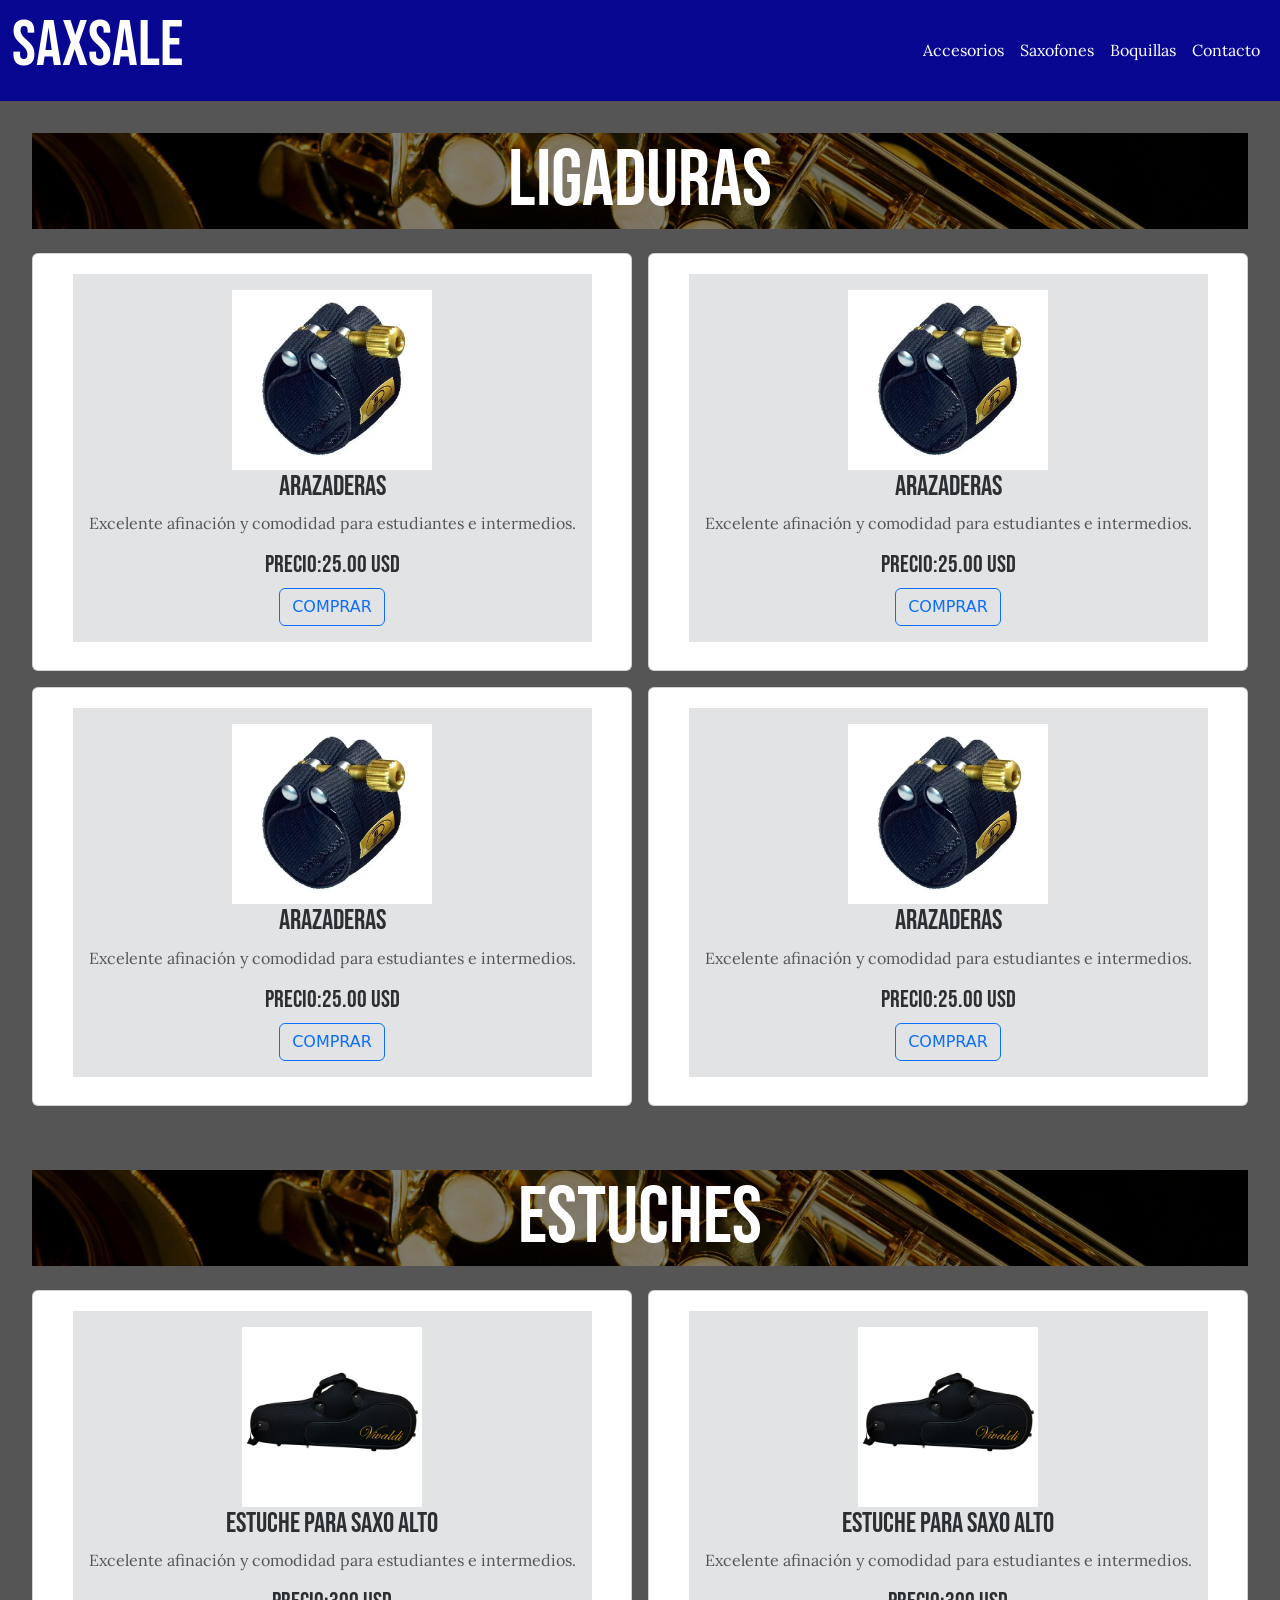
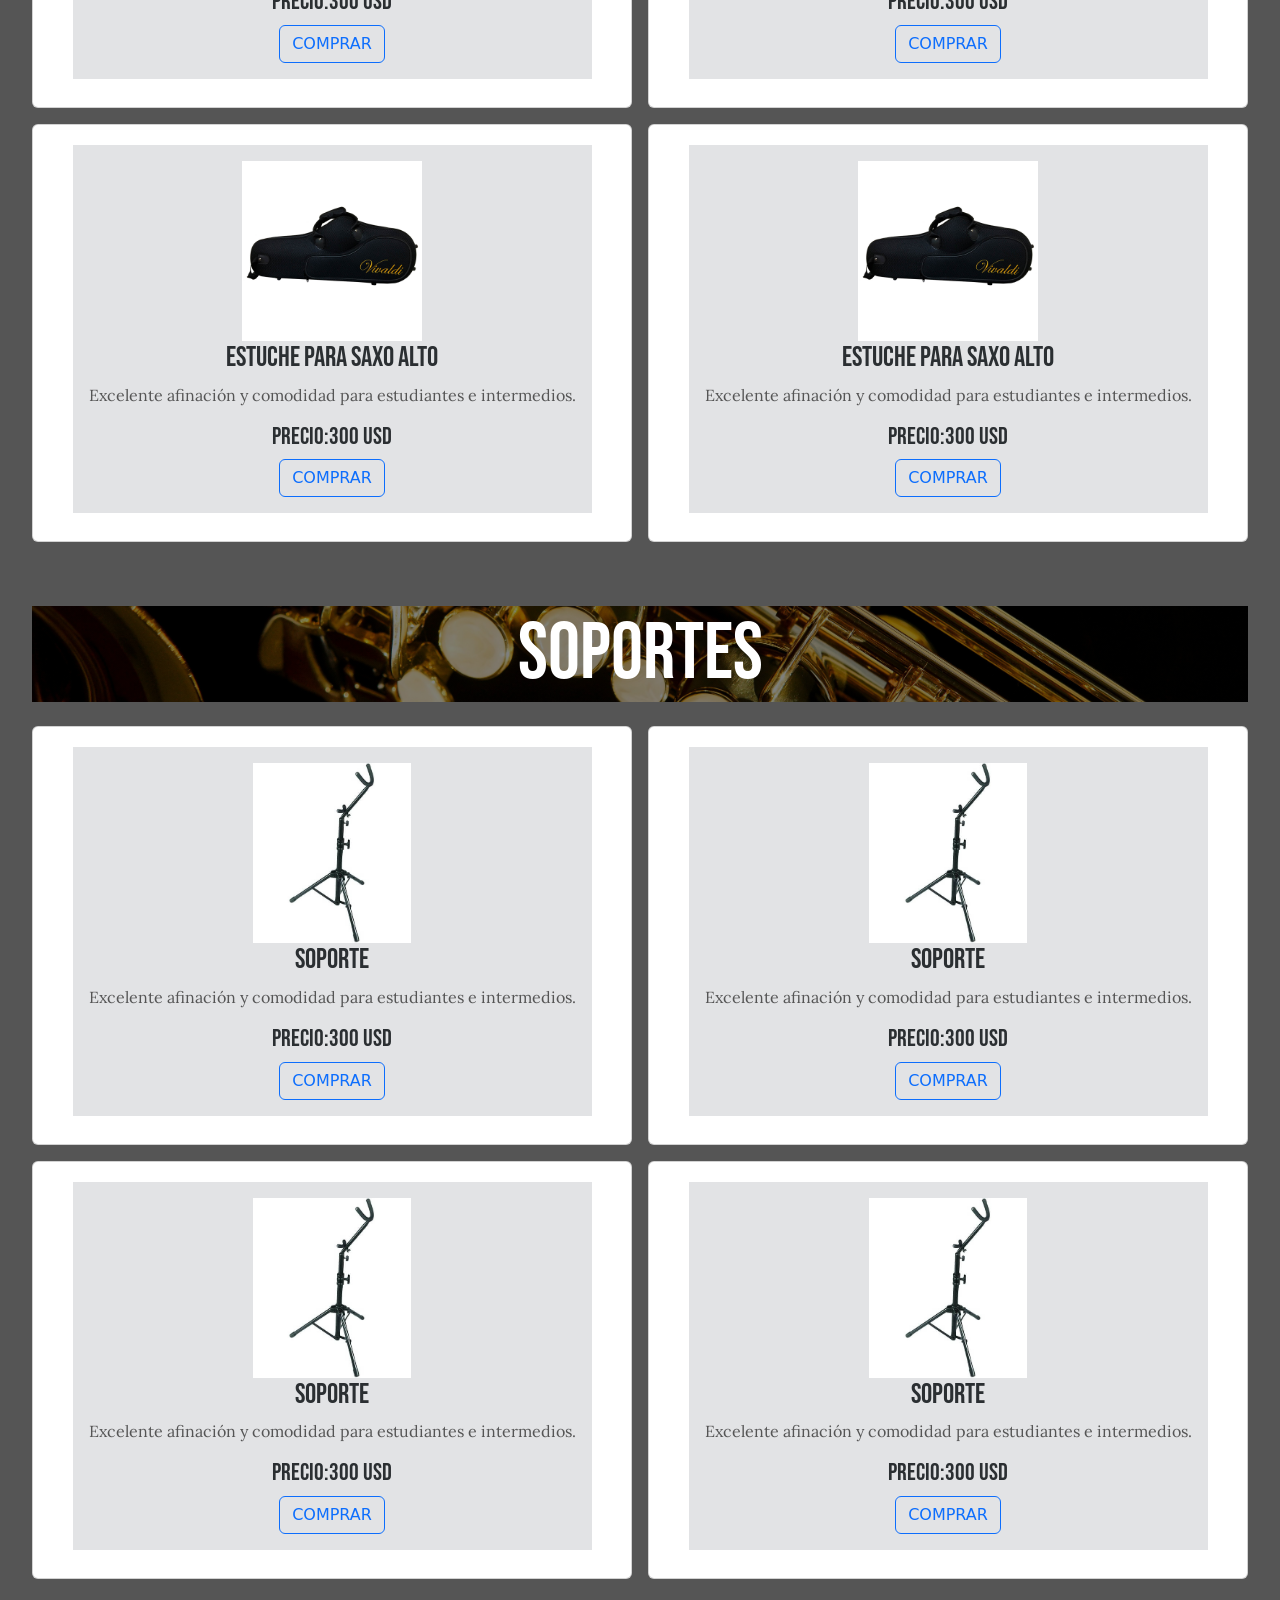
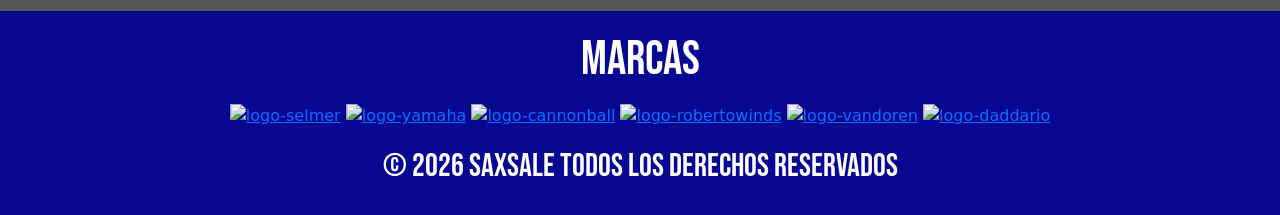
==== commit d7d11f5f: "se mejoraron algunas imagenes y se actualizo el seo, se realizaron algunas mejoras en las estructura" ====
--- a/pages/accesorios.html
+++ b/pages/accesorios.html
@@ -3,13 +3,25 @@
 <head>
     <meta charset="UTF-8">
     <meta name="viewport" content="width=device-width, initial-scale=1.0">
+    <title>SaxSale-Accesorios</title>
+
     <link href="https://cdn.jsdelivr.net/npm/bootstrap@5.3.8/dist/css/bootstrap.min.css" rel="stylesheet" integrity="sha384-sRIl4kxILFvY47J16cr9ZwB07vP4J8+LH7qKQnuqkuIAvNWLzeN8tE5YBujZqJLB" crossorigin="anonymous">
     <link rel="stylesheet" href="../styles/style.css">
+
     <link rel="preconnect" href="https://fonts.googleapis.com">
     <link rel="preconnect" href="https://fonts.gstatic.com" crossorigin>
-   
-    <title>SaxSale-accesorios</title>
-
+    <link rel="shortcut icon" href="../assets/logos/saxo.png" type="image/x-icon">
+
+    <meta name="descripcion" content="Encontrá accesorios para saxofón en SaxSale. Descubrí cañas, abrazaderas, estuches, correas y más accesorios de calidad para mejorar tu sonido y comodidad al tocar.">
+    <meta name="keywords" content="accesorios para saxofón, cañas para saxofón, abrazaderas saxofón, correas saxofón, estuches saxofón, accesorios musicales, sax sale, accesorios saxo alto, accesorios saxo tenor, tienda de saxofón online, repuestos para saxofón, accesorios músicos Uruguay, boquillas y accesorios saxofón, productos para saxofonistas, saxophone accessories">
+    <meta name="author" content="Mario Dos santos">
+    <meta name="owner" content="SaxSale">
+
+    <meta property="og:title" content="SaxSale-accesorios">
+    <meta property="og:url" content="https://mariodosantos21-boop.github.io/saxsale/pages/accesorios.html">
+    <meta property="og:image" content="https://raw.githubusercontent.com/mariodosantos21-boop/saxsale/refs/heads/main/assets/logos/saxo.png">
+    <meta property="og:description" content="Encontrá accesorios para saxofón en SaxSale. Descubrí cañas, abrazaderas, estuches, correas y más accesorios de calidad para mejorar tu sonido y comodidad al tocar.">
+    
 </head>
 <body>
 <header>
@@ -51,114 +63,44 @@
                <div class="p-3 mb-2 bg-secondary-subtle text-secondary-emphasis">
                  <img class="img-boquilla" src="../assets/novedades/rovner-mk3-saxophone-ligature-676656.webp" alt="abrazaderas">
                    <h3>Arazaderas</h3>
-                     <p class="descripcion">Saxofón ideal tanto para estudiantes como músicos intermedios que buscan un instrumento confiable y con excelente sonido. Fabricado con materiales de calidad, ofrece una afinación precisa y una respuesta cómoda en todo el registro.
-
-Su diseño ergonómico facilita la ejecución, permitiendo largas sesiones de práctica sin incomodidad. Incluye estuche protector para su transporte y cuidado.
-
-Perfecto para estudiar, tocar en banda o comenzar a desarrollar tu sonido con un instrumento versátil y duradero. </p>
-                       <h4>PRECIO:25.00 USD</h4>
-                    <a href="./compra.html" class="btn btn-outline-primary">COMPRAR</a>
-                </div>
-          </article>
-
-          <article class="card">
-               <div class="p-3 mb-2 bg-secondary-subtle text-secondary-emphasis">
-                 <img class="img-boquilla" src="../assets/novedades/rovner-mk3-saxophone-ligature-676656.webp" alt="abrazaderas">
-                   <h3>Arazaderas</h3>
-                     <p class="descripcion">Saxofón ideal tanto para estudiantes como músicos intermedios que buscan un instrumento confiable y con excelente sonido. Fabricado con materiales de calidad, ofrece una afinación precisa y una respuesta cómoda en todo el registro.
-
-Su diseño ergonómico facilita la ejecución, permitiendo largas sesiones de práctica sin incomodidad. Incluye estuche protector para su transporte y cuidado.
-
-Perfecto para estudiar, tocar en banda o comenzar a desarrollar tu sonido con un instrumento versátil y duradero. </p>
-                       <h4>PRECIO:25.00 USD</h4>
-                    <a href="./compra.html" class="btn btn-outline-primary">COMPRAR</a>
-                </div>
-          </article>
-
-           <article class="card">
-               <div class="p-3 mb-2 bg-secondary-subtle text-secondary-emphasis">
-                 <img class="img-boquilla" src="../assets/novedades/rovner-mk3-saxophone-ligature-676656.webp" alt="abrazaderas">
-                   <h3>Arazaderas</h3>
-                     <p class="descripcion">Saxofón ideal tanto para estudiantes como músicos intermedios que buscan un instrumento confiable y con excelente sonido. Fabricado con materiales de calidad, ofrece una afinación precisa y una respuesta cómoda en todo el registro.
-
-Su diseño ergonómico facilita la ejecución, permitiendo largas sesiones de práctica sin incomodidad. Incluye estuche protector para su transporte y cuidado.
-
-Perfecto para estudiar, tocar en banda o comenzar a desarrollar tu sonido con un instrumento versátil y duradero. </p>
-                       <h4>PRECIO:25.00 USD</h4>
-                    <a href="./compra.html" class="btn btn-outline-primary">COMPRAR</a>
-                </div>
-          </article>
-
-           <article class="card">
-               <div class="p-3 mb-2 bg-secondary-subtle text-secondary-emphasis">
-                 <img class="img-boquilla" src="../assets/novedades/rovner-mk3-saxophone-ligature-676656.webp" alt="abrazaderas">
-                   <h3>Arazaderas</h3>
-                     <p class="descripcion">Saxofón ideal tanto para estudiantes como músicos intermedios que buscan un instrumento confiable y con excelente sonido. Fabricado con materiales de calidad, ofrece una afinación precisa y una respuesta cómoda en todo el registro.
-
-Su diseño ergonómico facilita la ejecución, permitiendo largas sesiones de práctica sin incomodidad. Incluye estuche protector para su transporte y cuidado.
-
-Perfecto para estudiar, tocar en banda o comenzar a desarrollar tu sonido con un instrumento versátil y duradero. </p>
-                       <h4>PRECIO:25.00 USD</h4>
-                    <a href="./compra.html" class="btn btn-outline-primary">COMPRAR</a>
-                </div>
-          </article>
-
-           <article class="card">
-               <div class="p-3 mb-2 bg-secondary-subtle text-secondary-emphasis">
-                 <img class="img-boquilla" src="../assets/novedades/rovner-mk3-saxophone-ligature-676656.webp" alt="abrazaderas">
-                   <h3>Arazaderas</h3>
-                     <p class="descripcion">Saxofón ideal tanto para estudiantes como músicos intermedios que buscan un instrumento confiable y con excelente sonido. Fabricado con materiales de calidad, ofrece una afinación precisa y una respuesta cómoda en todo el registro.
-
-Su diseño ergonómico facilita la ejecución, permitiendo largas sesiones de práctica sin incomodidad. Incluye estuche protector para su transporte y cuidado.
-
-Perfecto para estudiar, tocar en banda o comenzar a desarrollar tu sonido con un instrumento versátil y duradero. </p>
-                       <h4>PRECIO:25.00 USD</h4>
-                    <a href="./compra.html" class="btn btn-outline-primary">COMPRAR</a>
-                </div>
-          </article>
-
-           <article class="card">
-               <div class="p-3 mb-2 bg-secondary-subtle text-secondary-emphasis">
-                 <img class="img-boquilla" src="../assets/novedades/rovner-mk3-saxophone-ligature-676656.webp" alt="abrazaderas">
-                   <h3>Arazaderas</h3>
-                     <p class="descripcion">Saxofón ideal tanto para estudiantes como músicos intermedios que buscan un instrumento confiable y con excelente sonido. Fabricado con materiales de calidad, ofrece una afinación precisa y una respuesta cómoda en todo el registro.
-
-Su diseño ergonómico facilita la ejecución, permitiendo largas sesiones de práctica sin incomodidad. Incluye estuche protector para su transporte y cuidado.
-
-Perfecto para estudiar, tocar en banda o comenzar a desarrollar tu sonido con un instrumento versátil y duradero. </p>
-                       <h4>PRECIO:25.00 USD</h4>
-                    <a href="./compra.html" class="btn btn-outline-primary">COMPRAR</a>
-                </div>
-          </article>
-
-           <article class="card">
-               <div class="p-3 mb-2 bg-secondary-subtle text-secondary-emphasis">
-                 <img class="img-boquilla" src="../assets/novedades/rovner-mk3-saxophone-ligature-676656.webp" alt="abrazaderas">
-                   <h3>Arazaderas</h3>
-                     <p class="descripcion">Saxofón ideal tanto para estudiantes como músicos intermedios que buscan un instrumento confiable y con excelente sonido. Fabricado con materiales de calidad, ofrece una afinación precisa y una respuesta cómoda en todo el registro.
-
-Su diseño ergonómico facilita la ejecución, permitiendo largas sesiones de práctica sin incomodidad. Incluye estuche protector para su transporte y cuidado.
-
-Perfecto para estudiar, tocar en banda o comenzar a desarrollar tu sonido con un instrumento versátil y duradero. </p>
-                       <h4>PRECIO:25.00 USD</h4>
-                    <a href="./compra.html" class="btn btn-outline-primary">COMPRAR</a>
-                </div>
-          </article>
-
-           <article class="card">
-               <div class="p-3 mb-2 bg-secondary-subtle text-secondary-emphasis">
-                 <img class="img-boquilla" src="../assets/novedades/rovner-mk3-saxophone-ligature-676656.webp" alt="abrazaderas">
-                   <h3>Arazaderas</h3>
-                     <p class="descripcion">Saxofón ideal tanto para estudiantes como músicos intermedios que buscan un instrumento confiable y con excelente sonido. Fabricado con materiales de calidad, ofrece una afinación precisa y una respuesta cómoda en todo el registro.
-
-Su diseño ergonómico facilita la ejecución, permitiendo largas sesiones de práctica sin incomodidad. Incluye estuche protector para su transporte y cuidado.
-
-Perfecto para estudiar, tocar en banda o comenzar a desarrollar tu sonido con un instrumento versátil y duradero. </p>
-                       <h4>PRECIO:25.00 USD</h4>
-                    <a href="./compra.html" class="btn btn-outline-primary">COMPRAR</a>
-                </div>
-          </article>
- </section>
+                     <p class="descripcion"> Excelente afinación y comodidad para estudiantes e intermedios.</p>
+                       <h4>PRECIO:25.00 USD</h4>
+                    <a href="./compra.html" class="btn btn-outline-primary">COMPRAR</a>
+                </div>
+          </article>
+
+          <article class="card">
+               <div class="p-3 mb-2 bg-secondary-subtle text-secondary-emphasis">
+                 <img class="img-boquilla" src="../assets/novedades/rovner-mk3-saxophone-ligature-676656.webp" alt="abrazaderas">
+                   <h3>Arazaderas</h3>
+                     <p class="descripcion"> Excelente afinación y comodidad para estudiantes e intermedios.</p>
+                       <h4>PRECIO:25.00 USD</h4>
+                    <a href="./compra.html" class="btn btn-outline-primary">COMPRAR</a>
+                </div>
+          </article>
+
+          <article class="card">
+               <div class="p-3 mb-2 bg-secondary-subtle text-secondary-emphasis">
+                 <img class="img-boquilla" src="../assets/novedades/rovner-mk3-saxophone-ligature-676656.webp" alt="abrazaderas">
+                   <h3>Arazaderas</h3>
+                     <p class="descripcion"> Excelente afinación y comodidad para estudiantes e intermedios.</p>
+                       <h4>PRECIO:25.00 USD</h4>
+                    <a href="./compra.html" class="btn btn-outline-primary">COMPRAR</a>
+                </div>
+          </article>
+
+          <article class="card">
+               <div class="p-3 mb-2 bg-secondary-subtle text-secondary-emphasis">
+                 <img class="img-boquilla" src="../assets/novedades/rovner-mk3-saxophone-ligature-676656.webp" alt="abrazaderas">
+                   <h3>Arazaderas</h3>
+                     <p class="descripcion"> Excelente afinación y comodidad para estudiantes e intermedios.</p>
+                       <h4>PRECIO:25.00 USD</h4>
+                    <a href="./compra.html" class="btn btn-outline-primary">COMPRAR</a>
+                </div>
+          </article>
+
+</section>
+
  <section class="contenedor">
             <h2 class="titulo-seccion">ESTUCHES</h2>
             
@@ -166,114 +108,44 @@
               <div class="p-3 mb-2 bg-secondary-subtle text-secondary-emphasis">
                 <img class="img-boquilla" src="../assets/novedades/YWSG-15-A.jpg" alt="estuches">
                   <h3>Estuche para saxo Alto</h3>
-                    <p class="descripcion">Saxofón ideal tanto para estudiantes como músicos intermedios que buscan un instrumento confiable y con excelente sonido. Fabricado con materiales de calidad, ofrece una afinación precisa y una respuesta cómoda en todo el registro.
-
-Su diseño ergonómico facilita la ejecución, permitiendo largas sesiones de práctica sin incomodidad. Incluye estuche protector para su transporte y cuidado.
-
-Perfecto para estudiar, tocar en banda o comenzar a desarrollar tu sonido con un instrumento versátil y duradero. </p>
+                    <p class="descripcion">Excelente afinación y comodidad para estudiantes e intermedios. </p>
                       <h4>PRECIO:300 USD</h4>
                   <a href="./compra.html" class="btn btn-outline-primary">COMPRAR</a> 
               </div>
         </article>
 
         <article class="card">
-            <div class="p-3 mb-2 bg-secondary-subtle text-secondary-emphasis">
-              <img class="img-boquilla" src="../assets/novedades/YWSG-15-A.jpg" alt="estuches">
-                  <h3>Estuche para saxo Alto</h3>
-                    <p class="descripcion">Saxofón ideal tanto para estudiantes como músicos intermedios que buscan un instrumento confiable y con excelente sonido. Fabricado con materiales de calidad, ofrece una afinación precisa y una respuesta cómoda en todo el registro.
-
-Su diseño ergonómico facilita la ejecución, permitiendo largas sesiones de práctica sin incomodidad. Incluye estuche protector para su transporte y cuidado.
-
-Perfecto para estudiar, tocar en banda o comenzar a desarrollar tu sonido con un instrumento versátil y duradero. </p>
-                      <h4>PRECIO:300 USD</h4>
-                  <a href="./compra.html" class="btn btn-outline-primary">COMPRAR</a> 
-              </div>
-        </article>
-        
-         <article class="card">
-            <div class="p-3 mb-2 bg-secondary-subtle text-secondary-emphasis">
-              <img class="img-boquilla" src="../assets/novedades/YWSG-15-A.jpg" alt="estuches">
-                  <h3>Estuche para saxo Alto</h3>
-                    <p class="descripcion">Saxofón ideal tanto para estudiantes como músicos intermedios que buscan un instrumento confiable y con excelente sonido. Fabricado con materiales de calidad, ofrece una afinación precisa y una respuesta cómoda en todo el registro.
-
-Su diseño ergonómico facilita la ejecución, permitiendo largas sesiones de práctica sin incomodidad. Incluye estuche protector para su transporte y cuidado.
-
-Perfecto para estudiar, tocar en banda o comenzar a desarrollar tu sonido con un instrumento versátil y duradero. </p>
-                      <h4>PRECIO:300 USD</h4>
-                  <a href="./compra.html" class="btn btn-outline-primary">COMPRAR</a> 
-              </div>
-        </article>   
-
-         <article class="card">
-            <div class="p-3 mb-2 bg-secondary-subtle text-secondary-emphasis">
-              <img class="img-boquilla" src="../assets/novedades/YWSG-15-A.jpg" alt="estuches">
-                  <h3>Estuche para saxo Alto</h3>
-                    <p class="descripcion">Saxofón ideal tanto para estudiantes como músicos intermedios que buscan un instrumento confiable y con excelente sonido. Fabricado con materiales de calidad, ofrece una afinación precisa y una respuesta cómoda en todo el registro.
-
-Su diseño ergonómico facilita la ejecución, permitiendo largas sesiones de práctica sin incomodidad. Incluye estuche protector para su transporte y cuidado.
-
-Perfecto para estudiar, tocar en banda o comenzar a desarrollar tu sonido con un instrumento versátil y duradero. </p>
-                      <h4>PRECIO:300 USD</h4>
-                  <a href="./compra.html" class="btn btn-outline-primary">COMPRAR</a> 
-              </div>
-        </article>   
-
-         <article class="card">
-            <div class="p-3 mb-2 bg-secondary-subtle text-secondary-emphasis">
-              <img class="img-boquilla" src="../assets/novedades/YWSG-15-A.jpg" alt="estuches">
-                  <h3>Estuche para saxo Alto</h3>
-                    <p class="descripcion">Saxofón ideal tanto para estudiantes como músicos intermedios que buscan un instrumento confiable y con excelente sonido. Fabricado con materiales de calidad, ofrece una afinación precisa y una respuesta cómoda en todo el registro.
-
-Su diseño ergonómico facilita la ejecución, permitiendo largas sesiones de práctica sin incomodidad. Incluye estuche protector para su transporte y cuidado.
-
-Perfecto para estudiar, tocar en banda o comenzar a desarrollar tu sonido con un instrumento versátil y duradero. </p>
-                      <h4>PRECIO:300 USD</h4>
-                  <a href="./compra.html" class="btn btn-outline-primary">COMPRAR</a> 
-              </div>
-        </article>   
-
-         <article class="card">
-            <div class="p-3 mb-2 bg-secondary-subtle text-secondary-emphasis">
-              <img class="img-boquilla" src="../assets/novedades/YWSG-15-A.jpg" alt="estuches">
-                  <h3>Estuche para saxo Alto</h3>
-                    <p class="descripcion">Saxofón ideal tanto para estudiantes como músicos intermedios que buscan un instrumento confiable y con excelente sonido. Fabricado con materiales de calidad, ofrece una afinación precisa y una respuesta cómoda en todo el registro.
-
-Su diseño ergonómico facilita la ejecución, permitiendo largas sesiones de práctica sin incomodidad. Incluye estuche protector para su transporte y cuidado.
-
-Perfecto para estudiar, tocar en banda o comenzar a desarrollar tu sonido con un instrumento versátil y duradero. </p>
-                      <h4>PRECIO:300 USD</h4>
-                  <a href="./compra.html" class="btn btn-outline-primary">COMPRAR</a> 
-              </div>
-        </article>   
-
-         <article class="card">
-            <div class="p-3 mb-2 bg-secondary-subtle text-secondary-emphasis">
-              <img class="img-boquilla" src="../assets/novedades/YWSG-15-A.jpg" alt="estuches">
-                  <h3>Estuche para saxo Alto</h3>
-                    <p class="descripcion">Saxofón ideal tanto para estudiantes como músicos intermedios que buscan un instrumento confiable y con excelente sonido. Fabricado con materiales de calidad, ofrece una afinación precisa y una respuesta cómoda en todo el registro.
-
-Su diseño ergonómico facilita la ejecución, permitiendo largas sesiones de práctica sin incomodidad. Incluye estuche protector para su transporte y cuidado.
-
-Perfecto para estudiar, tocar en banda o comenzar a desarrollar tu sonido con un instrumento versátil y duradero. </p>
-                      <h4>PRECIO:300 USD</h4>
-                  <a href="./compra.html" class="btn btn-outline-primary">COMPRAR</a> 
-              </div>
-        </article>   
-
-         <article class="card">
-            <div class="p-3 mb-2 bg-secondary-subtle text-secondary-emphasis">
-              <img class="img-boquilla" src="../assets/novedades/YWSG-15-A.jpg" alt="estuches">
-                  <h3>Estuche para saxo Alto</h3>
-                    <p class="descripcion">Saxofón ideal tanto para estudiantes como músicos intermedios que buscan un instrumento confiable y con excelente sonido. Fabricado con materiales de calidad, ofrece una afinación precisa y una respuesta cómoda en todo el registro.
-
-Su diseño ergonómico facilita la ejecución, permitiendo largas sesiones de práctica sin incomodidad. Incluye estuche protector para su transporte y cuidado.
-
-Perfecto para estudiar, tocar en banda o comenzar a desarrollar tu sonido con un instrumento versátil y duradero. </p>
-                      <h4>PRECIO:300 USD</h4>
-                  <a href="./compra.html" class="btn btn-outline-primary">COMPRAR</a> 
-              </div>
-        </article> 
-</section>  
+              <div class="p-3 mb-2 bg-secondary-subtle text-secondary-emphasis">
+                <img class="img-boquilla" src="../assets/novedades/YWSG-15-A.jpg" alt="estuches">
+                  <h3>Estuche para saxo Alto</h3>
+                    <p class="descripcion">Excelente afinación y comodidad para estudiantes e intermedios. </p>
+                      <h4>PRECIO:300 USD</h4>
+                  <a href="./compra.html" class="btn btn-outline-primary">COMPRAR</a> 
+              </div>
+        </article>
+
+        <article class="card">
+              <div class="p-3 mb-2 bg-secondary-subtle text-secondary-emphasis">
+                <img class="img-boquilla" src="../assets/novedades/YWSG-15-A.jpg" alt="estuches">
+                  <h3>Estuche para saxo Alto</h3>
+                    <p class="descripcion">Excelente afinación y comodidad para estudiantes e intermedios. </p>
+                      <h4>PRECIO:300 USD</h4>
+                  <a href="./compra.html" class="btn btn-outline-primary">COMPRAR</a> 
+              </div>
+        </article>
+
+        <article class="card">
+              <div class="p-3 mb-2 bg-secondary-subtle text-secondary-emphasis">
+                <img class="img-boquilla" src="../assets/novedades/YWSG-15-A.jpg" alt="estuches">
+                  <h3>Estuche para saxo Alto</h3>
+                    <p class="descripcion">Excelente afinación y comodidad para estudiantes e intermedios. </p>
+                      <h4>PRECIO:300 USD</h4>
+                  <a href="./compra.html" class="btn btn-outline-primary">COMPRAR</a> 
+              </div>
+        </article>
+
+</section>
+
  <section class="contenedor">
             <h2 class="titulo-seccion">SOPORTES</h2>
             
@@ -281,133 +153,56 @@
                 <div class="p-3 mb-2 bg-secondary-subtle text-secondary-emphasis">
                   <img class="img-boquilla" src="../assets/novedades/51wU4zacoAL._AC_UL495_SR435,495_.jpg" alt="soportes">
                     <h3>Soporte</h3>
-                      <p class="descripcion">Saxofón ideal tanto para estudiantes como músicos intermedios que buscan un instrumento confiable y con excelente sonido. Fabricado con materiales de calidad, ofrece una afinación precisa y una respuesta cómoda en todo el registro.
-
-Su diseño ergonómico facilita la ejecución, permitiendo largas sesiones de práctica sin incomodidad. Incluye estuche protector para su transporte y cuidado.
-
-Perfecto para estudiar, tocar en banda o comenzar a desarrollar tu sonido con un instrumento versátil y duradero. </p>
-                         <h4>PRECIO:300 USD</h4>
-                      <a href="./compra.html" class="btn btn-outline-primary">COMPRAR</a> 
-                  </div>
-            </article>
-
-            <article class="card">
-                <div class="p-3 mb-2 bg-secondary-subtle text-secondary-emphasis">
-                  <img class="img-boquilla" src="../assets/novedades/51wU4zacoAL._AC_UL495_SR435,495_.jpg" alt="soportes">
-                    <h3>Soporte</h3>
-                      <p class="descripcion">Saxofón ideal tanto para estudiantes como músicos intermedios que buscan un instrumento confiable y con excelente sonido. Fabricado con materiales de calidad, ofrece una afinación precisa y una respuesta cómoda en todo el registro.
-
-Su diseño ergonómico facilita la ejecución, permitiendo largas sesiones de práctica sin incomodidad. Incluye estuche protector para su transporte y cuidado.
-
-Perfecto para estudiar, tocar en banda o comenzar a desarrollar tu sonido con un instrumento versátil y duradero. </p>
-                         <h4>PRECIO:300 USD</h4>
-                      <a href="./compra.html" class="btn btn-outline-primary">COMPRAR</a> 
-                  </div>
-            </article>
-
-            <article class="card">
-                <div class="p-3 mb-2 bg-secondary-subtle text-secondary-emphasis">
-                  <img class="img-boquilla" src="../assets/novedades/51wU4zacoAL._AC_UL495_SR435,495_.jpg" alt="soportes">
-                    <h3>Soporte</h3>
-                      <p class="descripcion">Saxofón ideal tanto para estudiantes como músicos intermedios que buscan un instrumento confiable y con excelente sonido. Fabricado con materiales de calidad, ofrece una afinación precisa y una respuesta cómoda en todo el registro.
-
-Su diseño ergonómico facilita la ejecución, permitiendo largas sesiones de práctica sin incomodidad. Incluye estuche protector para su transporte y cuidado.
-
-Perfecto para estudiar, tocar en banda o comenzar a desarrollar tu sonido con un instrumento versátil y duradero. </p>
-                         <h4>PRECIO:300 USD</h4>
-                      <a href="./compra.html" class="btn btn-outline-primary">COMPRAR</a> 
-                  </div>
-            </article>
-
-            <article class="card">
-                <div class="p-3 mb-2 bg-secondary-subtle text-secondary-emphasis">
-                  <img class="img-boquilla" src="../assets/novedades/51wU4zacoAL._AC_UL495_SR435,495_.jpg" alt="soportes">
-                    <h3>Soporte</h3>
-                      <p class="descripcion">Saxofón ideal tanto para estudiantes como músicos intermedios que buscan un instrumento confiable y con excelente sonido. Fabricado con materiales de calidad, ofrece una afinación precisa y una respuesta cómoda en todo el registro.
-
-Su diseño ergonómico facilita la ejecución, permitiendo largas sesiones de práctica sin incomodidad. Incluye estuche protector para su transporte y cuidado.
-
-Perfecto para estudiar, tocar en banda o comenzar a desarrollar tu sonido con un instrumento versátil y duradero. </p>
-                         <h4>PRECIO:300 USD</h4>
-                      <a href="./compra.html" class="btn btn-outline-primary">COMPRAR</a> 
-                  </div>
-            </article>
-
-            <article class="card">
-                <div class="p-3 mb-2 bg-secondary-subtle text-secondary-emphasis">
-                  <img class="img-boquilla" src="../assets/novedades/51wU4zacoAL._AC_UL495_SR435,495_.jpg" alt="soportes">
-                    <h3>Soporte</h3>
-                      <p class="descripcion">Saxofón ideal tanto para estudiantes como músicos intermedios que buscan un instrumento confiable y con excelente sonido. Fabricado con materiales de calidad, ofrece una afinación precisa y una respuesta cómoda en todo el registro.
-
-Su diseño ergonómico facilita la ejecución, permitiendo largas sesiones de práctica sin incomodidad. Incluye estuche protector para su transporte y cuidado.
-
-Perfecto para estudiar, tocar en banda o comenzar a desarrollar tu sonido con un instrumento versátil y duradero. </p>
-                         <h4>PRECIO:300 USD</h4>
-                      <a href="./compra.html" class="btn btn-outline-primary">COMPRAR</a> 
-                  </div>
-            </article>
-
-            <article class="card">
-                <div class="p-3 mb-2 bg-secondary-subtle text-secondary-emphasis">
-                  <img class="img-boquilla" src="../assets/novedades/51wU4zacoAL._AC_UL495_SR435,495_.jpg" alt="soportes">
-                    <h3>Soporte</h3>
-                      <p class="descripcion">Saxofón ideal tanto para estudiantes como músicos intermedios que buscan un instrumento confiable y con excelente sonido. Fabricado con materiales de calidad, ofrece una afinación precisa y una respuesta cómoda en todo el registro.
-
-Su diseño ergonómico facilita la ejecución, permitiendo largas sesiones de práctica sin incomodidad. Incluye estuche protector para su transporte y cuidado.
-
-Perfecto para estudiar, tocar en banda o comenzar a desarrollar tu sonido con un instrumento versátil y duradero. </p>
-                         <h4>PRECIO:300 USD</h4>
-                      <a href="./compra.html" class="btn btn-outline-primary">COMPRAR</a> 
-                  </div>
-            </article>
-
-             <article class="card">
-                <div class="p-3 mb-2 bg-secondary-subtle text-secondary-emphasis">
-                  <img class="img-boquilla" src="../assets/novedades/51wU4zacoAL._AC_UL495_SR435,495_.jpg" alt="soportes">
-                    <h3>Soporte</h3>
-                      <p class="descripcion">Saxofón ideal tanto para estudiantes como músicos intermedios que buscan un instrumento confiable y con excelente sonido. Fabricado con materiales de calidad, ofrece una afinación precisa y una respuesta cómoda en todo el registro.
-
-Su diseño ergonómico facilita la ejecución, permitiendo largas sesiones de práctica sin incomodidad. Incluye estuche protector para su transporte y cuidado.
-
-Perfecto para estudiar, tocar en banda o comenzar a desarrollar tu sonido con un instrumento versátil y duradero. </p>
-                         <h4>PRECIO:300 USD</h4>
-                      <a href="./compra.html" class="btn btn-outline-primary">COMPRAR</a> 
-                  </div>
-            </article>
-
-             <article class="card">
-                <div class="p-3 mb-2 bg-secondary-subtle text-secondary-emphasis">
-                  <img class="img-boquilla" src="../assets/novedades/51wU4zacoAL._AC_UL495_SR435,495_.jpg" alt="soportes">
-                    <h3>Soporte</h3>
-                      <p class="descripcion">Saxofón ideal tanto para estudiantes como músicos intermedios que buscan un instrumento confiable y con excelente sonido. Fabricado con materiales de calidad, ofrece una afinación precisa y una respuesta cómoda en todo el registro.
-
-Su diseño ergonómico facilita la ejecución, permitiendo largas sesiones de práctica sin incomodidad. Incluye estuche protector para su transporte y cuidado.
-
-Perfecto para estudiar, tocar en banda o comenzar a desarrollar tu sonido con un instrumento versátil y duradero. </p>
-                         <h4>PRECIO:300 USD</h4>
-                      <a href="./compra.html" class="btn btn-outline-primary">COMPRAR</a> 
-                  </div>
-            </article>
-
-
-
-
-
-      </section>
+                      <p class="descripcion">Excelente afinación y comodidad para estudiantes e intermedios.</p>
+                         <h4>PRECIO:300 USD</h4>
+                      <a href="./compra.html" class="btn btn-outline-primary">COMPRAR</a> 
+                  </div>
+            </article>
+
+             <article class="card">
+                <div class="p-3 mb-2 bg-secondary-subtle text-secondary-emphasis">
+                  <img class="img-boquilla" src="../assets/novedades/51wU4zacoAL._AC_UL495_SR435,495_.jpg" alt="soportes">
+                    <h3>Soporte</h3>
+                      <p class="descripcion">Excelente afinación y comodidad para estudiantes e intermedios.</p>
+                         <h4>PRECIO:300 USD</h4>
+                      <a href="./compra.html" class="btn btn-outline-primary">COMPRAR</a> 
+                  </div>
+            </article>
+
+             <article class="card">
+                <div class="p-3 mb-2 bg-secondary-subtle text-secondary-emphasis">
+                  <img class="img-boquilla" src="../assets/novedades/51wU4zacoAL._AC_UL495_SR435,495_.jpg" alt="soportes">
+                    <h3>Soporte</h3>
+                      <p class="descripcion">Excelente afinación y comodidad para estudiantes e intermedios.</p>
+                         <h4>PRECIO:300 USD</h4>
+                      <a href="./compra.html" class="btn btn-outline-primary">COMPRAR</a> 
+                  </div>
+            </article>
+
+             <article class="card">
+                <div class="p-3 mb-2 bg-secondary-subtle text-secondary-emphasis">
+                  <img class="img-boquilla" src="../assets/novedades/51wU4zacoAL._AC_UL495_SR435,495_.jpg" alt="soportes">
+                    <h3>Soporte</h3>
+                      <p class="descripcion">Excelente afinación y comodidad para estudiantes e intermedios.</p>
+                         <h4>PRECIO:300 USD</h4>
+                      <a href="./compra.html" class="btn btn-outline-primary">COMPRAR</a> 
+                  </div>
+            </article>
+
+</section>
     </main>
     <footer>
  <section class="footer-contenedor">
 
   <article class="footer-box2">
     <h3 class="h3box2">MARCAS</h3>
-
-    <div class="logos">
-      <a href="https://www.selmer.fr/en-int?srsltid=AfmBOor79Rb-_9UPQ6MRUY8ZI1y_j1xs5f0mpgxhy6elbw4P0WbcUUgo" target="_blank"><img class="logo-footer" src="../assets/logos/selmer.png"></a>
-      <a href="https://usa.yamaha.com/products/musical_instruments/winds/saxophones/index.html" target="_blank"><img class="logo-footer" src="../assets/logos/yamaha.png"></a>
-      <a href="https://www.cannonballmusic.com/" target="_blank"><img class="logo-footer" src="../assets/logos/cannonball.png"></a>
-      <a href="https://www.robertoswinds.com/" target="_blank"><img class="logo-footer" src="../assets/novedades/robertowinds.jpg"></a>
-      <a href="https://vandoren.fr/en/" target="_blank"><img class="logo-footer" src="../assets/logos/vandoren_logo.png"></a>
-      <a href="https://www.daddario.com/collections/saxophone-reeds?srsltid=AfmBOor3AmA8gWwZORQWqCa6BvwieEF4S8FT9-_b8jnud8J5Rp-UT0DT" target="_blank"><img class="logo-footer" src="../assets/logos/Daddario_logo.png"></a>
+     <div class="logos">
+      <a href="https://www.selmer.fr/en-int?srsltid=AfmBOor79Rb-_9UPQ6MRUY8ZI1y_j1xs5f0mpgxhy6elbw4P0WbcUUgo" target="_blank"><img class="logo-footer" alt="logo-selmer" src="./assets/logos/selmer.png" loading="lazy"></a>
+      <a href="https://usa.yamaha.com/products/musical_instruments/winds/saxophones/index.html" target="_blank"><img class="logo-footer" alt="logo-yamaha" src="./assets/logos/yamaha.png" loading="lazy"></a>
+      <a href="https://www.cannonballmusic.com/" target="_blank"><img class="logo-footer" alt="logo-cannonball" src="./assets/logos/cannonball.png" loading="lazy"></a>
+      <a href="https://www.robertoswinds.com/" target="_blank"><img class="logo-footer" alt="logo-robertowinds" src="./assets/novedades/robertowinds.jpg" loading="lazy" ></a>
+      <a href="https://vandoren.fr/en/" target="_blank"><img class="logo-footer" alt="logo-vandoren" src="./assets/logos/vandoren_logo.png" loading="lazy"></a>
+      <a href="https://www.daddario.com/collections/saxophone-reeds?srsltid=AfmBOor3AmA8gWwZORQWqCa6BvwieEF4S8FT9-_b8jnud8J5Rp-UT0DT" target="_blank"><img class="logo-footer" alt="logo-daddario" src="./assets/logos/Daddario_logo.png" loading="lazy"></a>
     </div>
   </article>
 
--- a/styles/style.css
+++ b/styles/style.css
@@ -189,9 +189,6 @@
   .contenedor .card .descripcion {
     font-size: 1rem;
     color: #555;
-    display: -webkit-box;
-    -webkit-line-clamp: 3;
-    -webkit-box-orient: vertical;
     overflow: hidden;
   }
 }
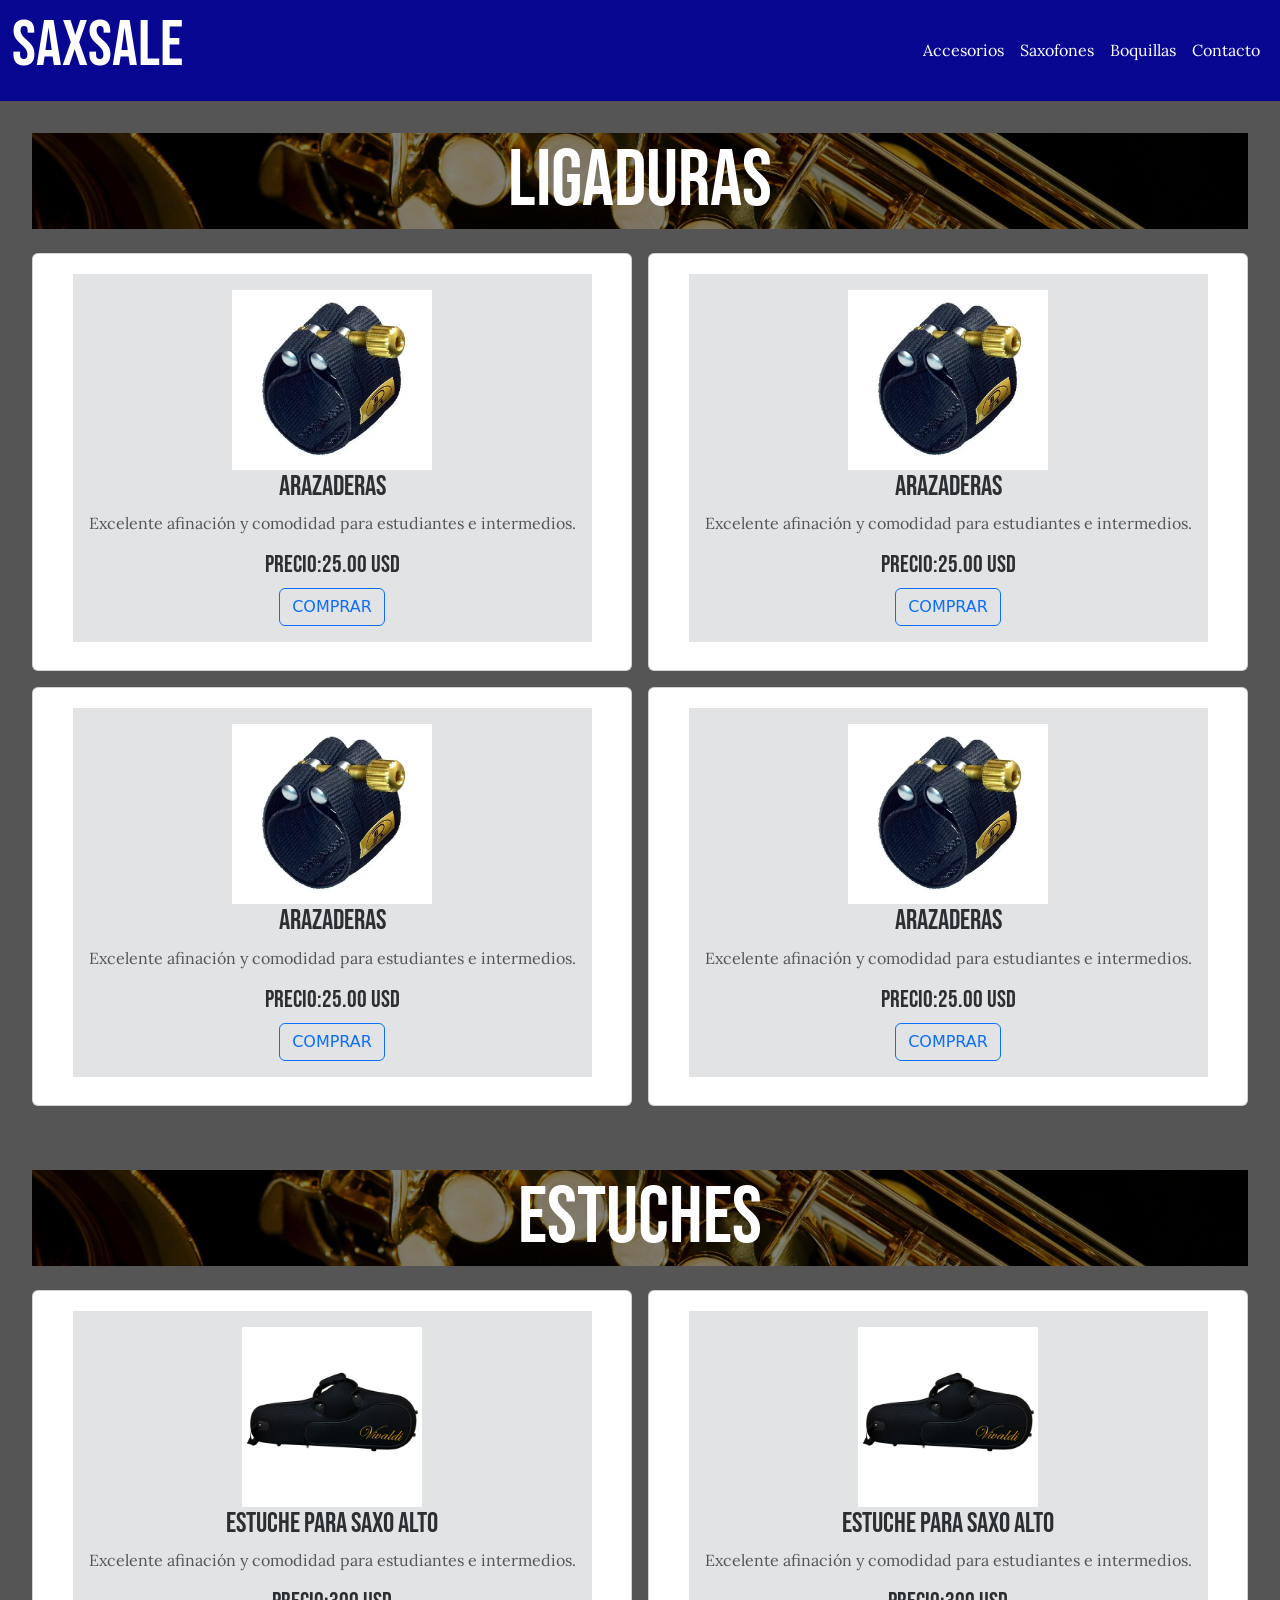
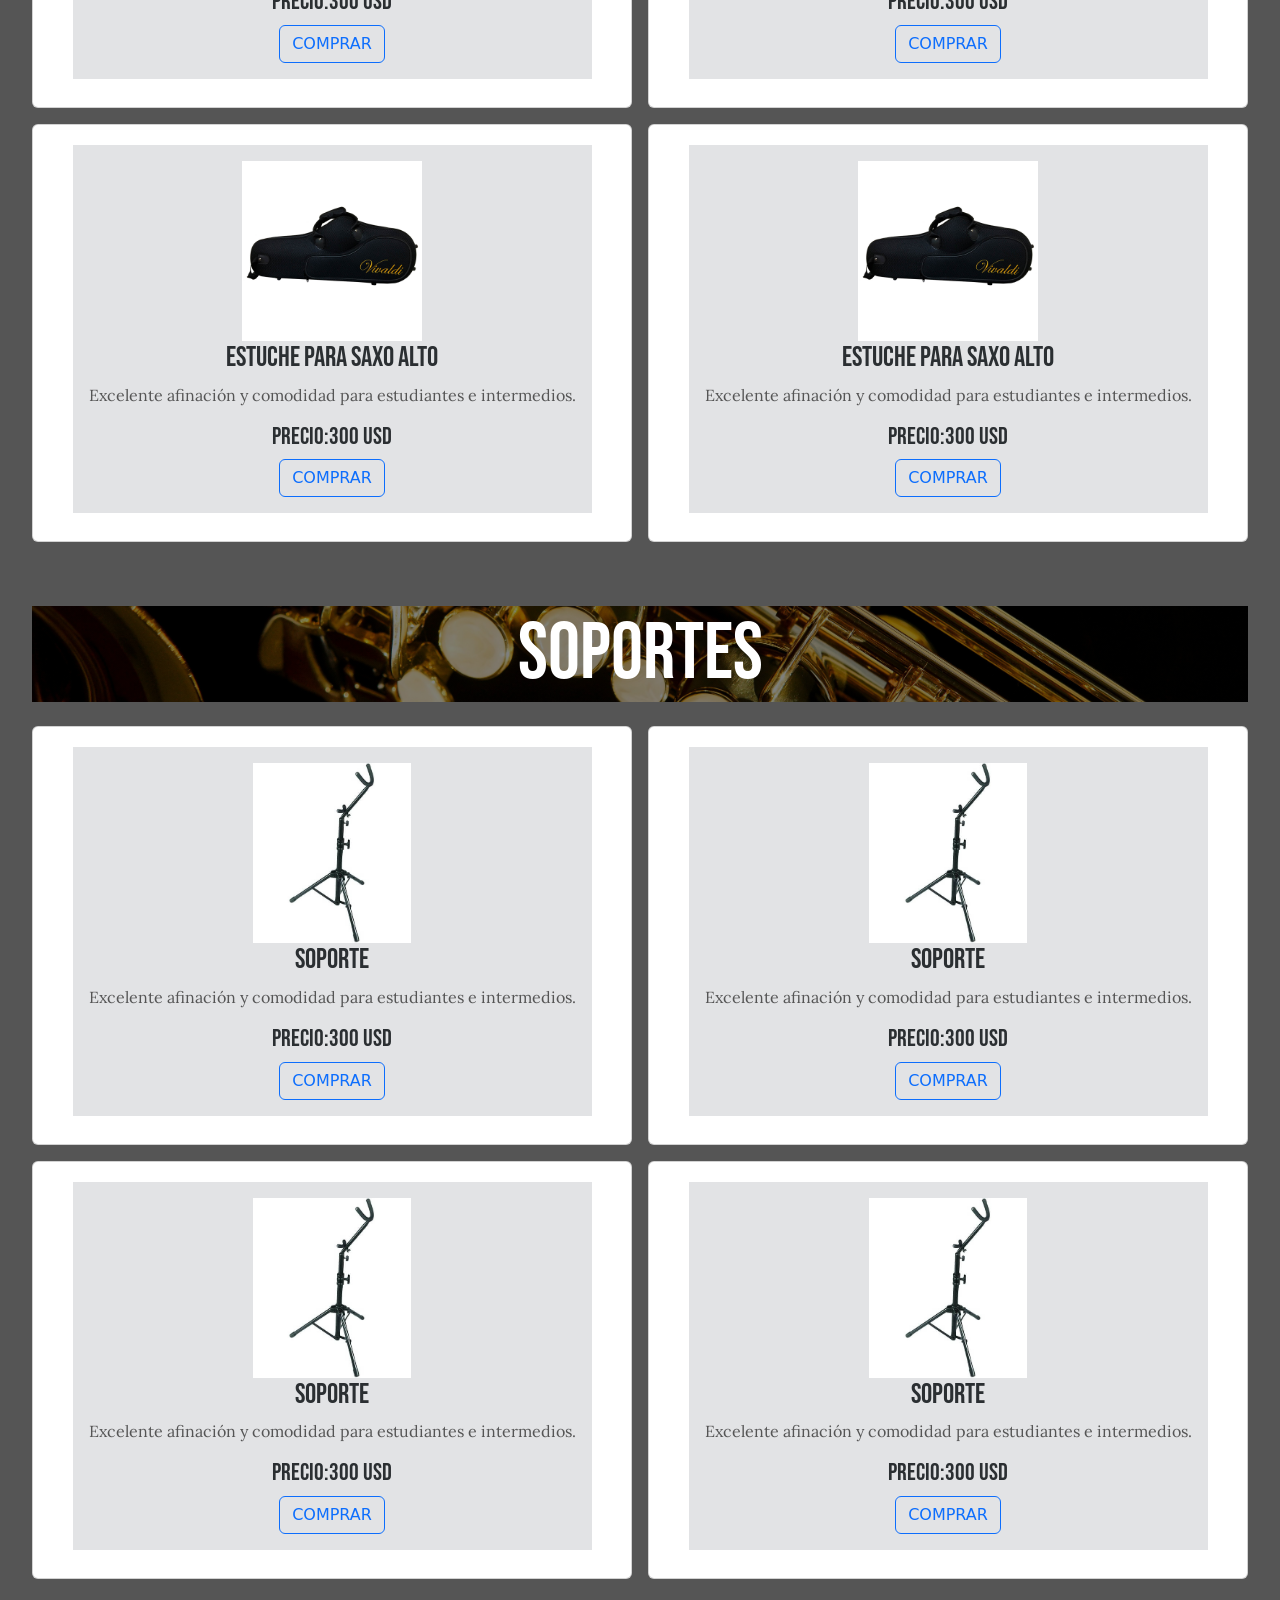
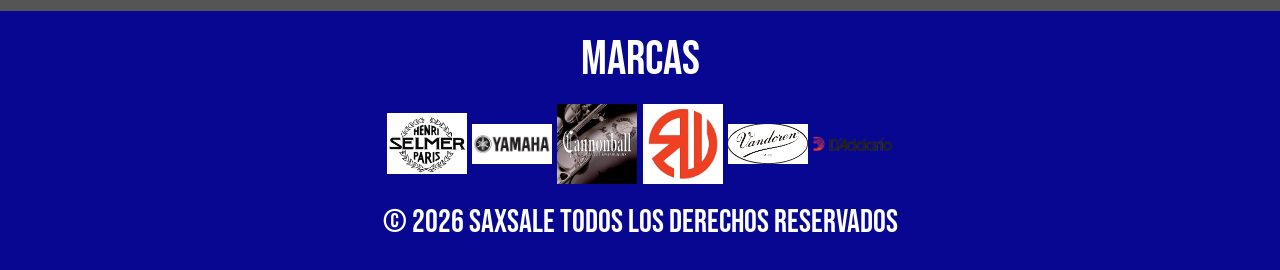
==== commit 7eefd13f: "se realizaron modificaciones en el footer para mejorar la respuesta en distintas pantallas, tambien " ====
--- a/pages/accesorios.html
+++ b/pages/accesorios.html
@@ -12,7 +12,7 @@
     <link rel="preconnect" href="https://fonts.gstatic.com" crossorigin>
     <link rel="shortcut icon" href="../assets/logos/saxo.png" type="image/x-icon">
 
-    <meta name="descripcion" content="Encontrá accesorios para saxofón en SaxSale. Descubrí cañas, abrazaderas, estuches, correas y más accesorios de calidad para mejorar tu sonido y comodidad al tocar.">
+    <meta name="description" content="Encontrá accesorios para saxofón en SaxSale. Descubrí cañas, abrazaderas, estuches, correas y más accesorios de calidad para mejorar tu sonido y comodidad al tocar.">
     <meta name="keywords" content="accesorios para saxofón, cañas para saxofón, abrazaderas saxofón, correas saxofón, estuches saxofón, accesorios musicales, sax sale, accesorios saxo alto, accesorios saxo tenor, tienda de saxofón online, repuestos para saxofón, accesorios músicos Uruguay, boquillas y accesorios saxofón, productos para saxofonistas, saxophone accessories">
     <meta name="author" content="Mario Dos santos">
     <meta name="owner" content="SaxSale">
@@ -197,12 +197,12 @@
   <article class="footer-box2">
     <h3 class="h3box2">MARCAS</h3>
      <div class="logos">
-      <a href="https://www.selmer.fr/en-int?srsltid=AfmBOor79Rb-_9UPQ6MRUY8ZI1y_j1xs5f0mpgxhy6elbw4P0WbcUUgo" target="_blank"><img class="logo-footer" alt="logo-selmer" src="./assets/logos/selmer.png" loading="lazy"></a>
-      <a href="https://usa.yamaha.com/products/musical_instruments/winds/saxophones/index.html" target="_blank"><img class="logo-footer" alt="logo-yamaha" src="./assets/logos/yamaha.png" loading="lazy"></a>
-      <a href="https://www.cannonballmusic.com/" target="_blank"><img class="logo-footer" alt="logo-cannonball" src="./assets/logos/cannonball.png" loading="lazy"></a>
-      <a href="https://www.robertoswinds.com/" target="_blank"><img class="logo-footer" alt="logo-robertowinds" src="./assets/novedades/robertowinds.jpg" loading="lazy" ></a>
-      <a href="https://vandoren.fr/en/" target="_blank"><img class="logo-footer" alt="logo-vandoren" src="./assets/logos/vandoren_logo.png" loading="lazy"></a>
-      <a href="https://www.daddario.com/collections/saxophone-reeds?srsltid=AfmBOor3AmA8gWwZORQWqCa6BvwieEF4S8FT9-_b8jnud8J5Rp-UT0DT" target="_blank"><img class="logo-footer" alt="logo-daddario" src="./assets/logos/Daddario_logo.png" loading="lazy"></a>
+      <a href="https://www.selmer.fr/en-int?srsltid=AfmBOor79Rb-_9UPQ6MRUY8ZI1y_j1xs5f0mpgxhy6elbw4P0WbcUUgo" target="_blank"><img class="logo-footer" alt="logo-selmer" src="../assets/logos/selmer.png" loading="lazy"></a>
+      <a href="https://usa.yamaha.com/products/musical_instruments/winds/saxophones/index.html" target="_blank"><img class="logo-footer" alt="logo-yamaha" src="../assets/logos/yamaha.png" loading="lazy"></a>
+      <a href="https://www.cannonballmusic.com/" target="_blank"><img class="logo-footer" alt="logo-cannonball" src="../assets/logos/cannonball.png" loading="lazy"></a>
+      <a href="https://www.robertoswinds.com/" target="_blank"><img class="logo-footer" alt="logo-robertowinds" src="../assets/novedades/robertowinds.jpg" loading="lazy" ></a>
+      <a href="https://vandoren.fr/en/" target="_blank"><img class="logo-footer" alt="logo-vandoren" src="../assets/logos/vandoren_logo.png" loading="lazy"></a>
+      <a href="https://www.daddario.com/collections/saxophone-reeds?srsltid=AfmBOor3AmA8gWwZORQWqCa6BvwieEF4S8FT9-_b8jnud8J5Rp-UT0DT" target="_blank"><img class="logo-footer" alt="logo-daddario" src="../assets/logos/Daddario_logo.png" loading="lazy"></a>
     </div>
   </article>
 
--- a/styles/style.css
+++ b/styles/style.css
@@ -29,18 +29,33 @@
 /*mixin tablet*/
 /*mixin mobile*/
 /*mixin intermedio*/
+/*extend*/
+.contenedor .card {
+  display: flex;
+  flex-direction: column;
+  flex-wrap: nowrap;
+  justify-content: flex-start;
+  align-items: center;
+  gap: 1rem;
+}
+
 .footer-contenedor {
   display: flex;
   flex-direction: column;
-  align-items: center;
+  flex-wrap: wrap;
+  justify-content: center;
+  align-items: center;
+  gap: 20px;
   padding: 20px;
-  gap: 20px;
   background-color: rgb(7, 7, 146);
 }
 .footer-contenedor .footer-box2 {
   display: flex;
   flex-direction: column;
-  align-items: center;
+  flex-wrap: wrap;
+  justify-content: center;
+  align-items: center;
+  gap: 0;
   width: 100%;
 }
 .footer-contenedor .footer-box2 .h3box2 {
@@ -56,12 +71,17 @@
 .footer-contenedor .footer-box2 .footer-box2 {
   display: flex;
   flex-direction: column;
-  align-items: center;
+  flex-wrap: wrap;
+  justify-content: center;
+  align-items: center;
+  gap: 0;
 }
 .footer-contenedor .footer-box2 .footer-box2 > div {
   display: flex;
-  flex-wrap: wrap;
-  justify-content: center;
+  flex-direction: column;
+  flex-wrap: wrap;
+  justify-content: center;
+  align-items: center;
   gap: 15px;
 }
 .footer-contenedor .footer-box2 .logo-footer {
@@ -83,6 +103,26 @@
   font-size: 2rem;
   color: white;
   font-family: "Bebas Neue", sans-serif;
+}
+@media (min-width: 320px) and (max-width: 479px) {
+  .footer-contenedor .logos {
+    display: flex;
+    flex-direction: column;
+    flex-wrap: wrap;
+    justify-content: center;
+    align-items: center;
+    gap: 1rem;
+  }
+}
+@media (min-width: 480px) and (max-width: 767px) {
+  .footer-contenedor .logos {
+    display: flex;
+    flex-direction: column;
+    flex-wrap: wrap;
+    justify-content: center;
+    align-items: center;
+    gap: 1rem;
+  }
 }
 
 .titulo-seccion {
@@ -121,12 +161,6 @@
   background-color: #555;
 }
 .contenedor .card {
-  display: flex;
-  flex-direction: column;
-  flex-wrap: wrap;
-  justify-content: flex-start;
-  align-items: center;
-  gap: 1rem;
   text-align: center;
   padding: 20px;
   height: 100%;
